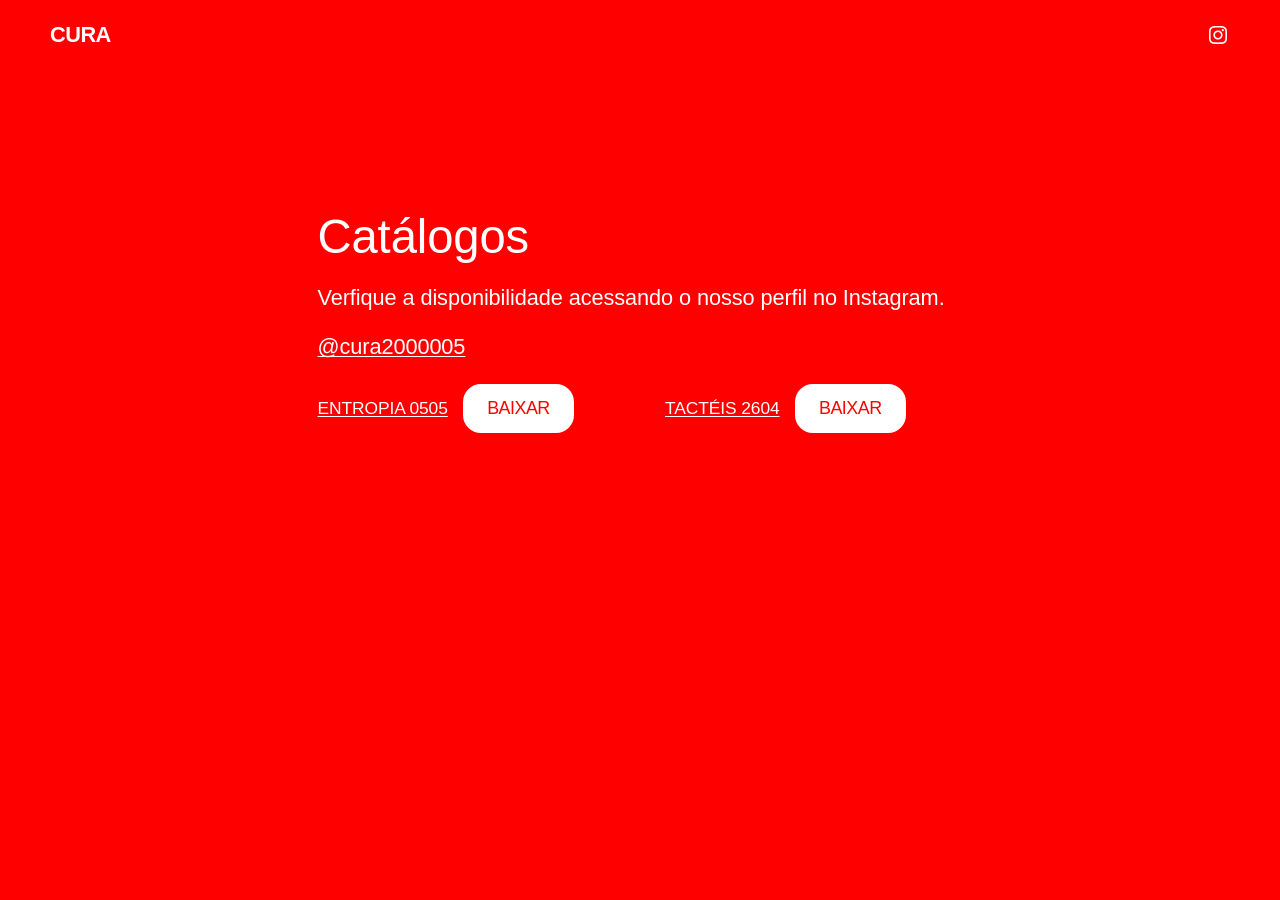
==== drops/index.html @ 33e3a274 "First static deploy of CURA" ====
<!DOCTYPE html>
<html lang="pt-BR">
<head><meta charset="UTF-8">
	
	<meta name="viewport" content="width=device-width, initial-scale=1">
<meta name="robots" content="max-image-preview:large">
<title>Catálogos – CURA</title>
<link rel="alternate" type="application/rss+xml" title="Feed para CURA »" href="https://revistacura.online/feed/">
<link rel="alternate" type="application/rss+xml" title="Feed de comentários para CURA »" href="https://revistacura.online/comments/feed/">
<link rel="alternate" title="oEmbed (JSON)" type="application/json+oembed" href="https://revistacura.online/wp-json/oembed/1.0/embed?url=https%3A%2F%2Frevistacura.online%2Fdrops%2F">
<link rel="alternate" title="oEmbed (XML)" type="text/xml+oembed" href="https://revistacura.online/wp-json/oembed/1.0/embed?url=https%3A%2F%2Frevistacura.online%2Fdrops%2F&amp;format=xml">
<style id="wp-img-auto-sizes-contain-inline-css">
img:is([sizes=auto i],[sizes^="auto," i]){contain-intrinsic-size:3000px 1500px}
/*# sourceURL=wp-img-auto-sizes-contain-inline-css */
</style>
<style id="wp-block-site-title-inline-css">
.wp-block-site-title{box-sizing:border-box}.wp-block-site-title :where(a){color:inherit;font-family:inherit;font-size:inherit;font-style:inherit;font-weight:inherit;letter-spacing:inherit;line-height:inherit;text-decoration:inherit}
/*# sourceURL=https://revistacura.online/wp-includes/blocks/site-title/style.min.css */
</style>
<style id="wp-block-social-links-inline-css">
.wp-block-social-links{background:none;box-sizing:border-box;margin-left:0;padding-left:0;padding-right:0;text-indent:0}.wp-block-social-links .wp-social-link a,.wp-block-social-links .wp-social-link a:hover{border-bottom:0;box-shadow:none;text-decoration:none}.wp-block-social-links .wp-social-link svg{height:1em;width:1em}.wp-block-social-links .wp-social-link span:not(.screen-reader-text){font-size:.65em;margin-left:.5em;margin-right:.5em}.wp-block-social-links.has-small-icon-size{font-size:16px}.wp-block-social-links,.wp-block-social-links.has-normal-icon-size{font-size:24px}.wp-block-social-links.has-large-icon-size{font-size:36px}.wp-block-social-links.has-huge-icon-size{font-size:48px}.wp-block-social-links.aligncenter{display:flex;justify-content:center}.wp-block-social-links.alignright{justify-content:flex-end}.wp-block-social-link{border-radius:9999px;display:block}@media not (prefers-reduced-motion){.wp-block-social-link{transition:transform .1s ease}}.wp-block-social-link{height:auto}.wp-block-social-link a{align-items:center;display:flex;line-height:0}.wp-block-social-link:hover{transform:scale(1.1)}.wp-block-social-links .wp-block-social-link.wp-social-link{display:inline-block;margin:0;padding:0}.wp-block-social-links .wp-block-social-link.wp-social-link .wp-block-social-link-anchor,.wp-block-social-links .wp-block-social-link.wp-social-link .wp-block-social-link-anchor svg,.wp-block-social-links .wp-block-social-link.wp-social-link .wp-block-social-link-anchor:active,.wp-block-social-links .wp-block-social-link.wp-social-link .wp-block-social-link-anchor:hover,.wp-block-social-links .wp-block-social-link.wp-social-link .wp-block-social-link-anchor:visited{color:currentColor;fill:currentColor}:where(.wp-block-social-links:not(.is-style-logos-only)) .wp-social-link{background-color:#f0f0f0;color:#444}:where(.wp-block-social-links:not(.is-style-logos-only)) .wp-social-link-amazon{background-color:#f90;color:#fff}:where(.wp-block-social-links:not(.is-style-logos-only)) .wp-social-link-bandcamp{background-color:#1ea0c3;color:#fff}:where(.wp-block-social-links:not(.is-style-logos-only)) .wp-social-link-behance{background-color:#0757fe;color:#fff}:where(.wp-block-social-links:not(.is-style-logos-only)) .wp-social-link-bluesky{background-color:#0a7aff;color:#fff}:where(.wp-block-social-links:not(.is-style-logos-only)) .wp-social-link-codepen{background-color:#1e1f26;color:#fff}:where(.wp-block-social-links:not(.is-style-logos-only)) .wp-social-link-deviantart{background-color:#02e49b;color:#fff}:where(.wp-block-social-links:not(.is-style-logos-only)) .wp-social-link-discord{background-color:#5865f2;color:#fff}:where(.wp-block-social-links:not(.is-style-logos-only)) .wp-social-link-dribbble{background-color:#e94c89;color:#fff}:where(.wp-block-social-links:not(.is-style-logos-only)) .wp-social-link-dropbox{background-color:#4280ff;color:#fff}:where(.wp-block-social-links:not(.is-style-logos-only)) .wp-social-link-etsy{background-color:#f45800;color:#fff}:where(.wp-block-social-links:not(.is-style-logos-only)) .wp-social-link-facebook{background-color:#0866ff;color:#fff}:where(.wp-block-social-links:not(.is-style-logos-only)) .wp-social-link-fivehundredpx{background-color:#000;color:#fff}:where(.wp-block-social-links:not(.is-style-logos-only)) .wp-social-link-flickr{background-color:#0461dd;color:#fff}:where(.wp-block-social-links:not(.is-style-logos-only)) .wp-social-link-foursquare{background-color:#e65678;color:#fff}:where(.wp-block-social-links:not(.is-style-logos-only)) .wp-social-link-github{background-color:#24292d;color:#fff}:where(.wp-block-social-links:not(.is-style-logos-only)) .wp-social-link-goodreads{background-color:#eceadd;color:#382110}:where(.wp-block-social-links:not(.is-style-logos-only)) .wp-social-link-google{background-color:#ea4434;color:#fff}:where(.wp-block-social-links:not(.is-style-logos-only)) .wp-social-link-gravatar{background-color:#1d4fc4;color:#fff}:where(.wp-block-social-links:not(.is-style-logos-only)) .wp-social-link-instagram{background-color:#f00075;color:#fff}:where(.wp-block-social-links:not(.is-style-logos-only)) .wp-social-link-lastfm{background-color:#e21b24;color:#fff}:where(.wp-block-social-links:not(.is-style-logos-only)) .wp-social-link-linkedin{background-color:#0d66c2;color:#fff}:where(.wp-block-social-links:not(.is-style-logos-only)) .wp-social-link-mastodon{background-color:#3288d4;color:#fff}:where(.wp-block-social-links:not(.is-style-logos-only)) .wp-social-link-medium{background-color:#000;color:#fff}:where(.wp-block-social-links:not(.is-style-logos-only)) .wp-social-link-meetup{background-color:#f6405f;color:#fff}:where(.wp-block-social-links:not(.is-style-logos-only)) .wp-social-link-patreon{background-color:#000;color:#fff}:where(.wp-block-social-links:not(.is-style-logos-only)) .wp-social-link-pinterest{background-color:#e60122;color:#fff}:where(.wp-block-social-links:not(.is-style-logos-only)) .wp-social-link-pocket{background-color:#ef4155;color:#fff}:where(.wp-block-social-links:not(.is-style-logos-only)) .wp-social-link-reddit{background-color:#ff4500;color:#fff}:where(.wp-block-social-links:not(.is-style-logos-only)) .wp-social-link-skype{background-color:#0478d7;color:#fff}:where(.wp-block-social-links:not(.is-style-logos-only)) .wp-social-link-snapchat{background-color:#fefc00;color:#fff;stroke:#000}:where(.wp-block-social-links:not(.is-style-logos-only)) .wp-social-link-soundcloud{background-color:#ff5600;color:#fff}:where(.wp-block-social-links:not(.is-style-logos-only)) .wp-social-link-spotify{background-color:#1bd760;color:#fff}:where(.wp-block-social-links:not(.is-style-logos-only)) .wp-social-link-telegram{background-color:#2aabee;color:#fff}:where(.wp-block-social-links:not(.is-style-logos-only)) .wp-social-link-threads{background-color:#000;color:#fff}:where(.wp-block-social-links:not(.is-style-logos-only)) .wp-social-link-tiktok{background-color:#000;color:#fff}:where(.wp-block-social-links:not(.is-style-logos-only)) .wp-social-link-tumblr{background-color:#011835;color:#fff}:where(.wp-block-social-links:not(.is-style-logos-only)) .wp-social-link-twitch{background-color:#6440a4;color:#fff}:where(.wp-block-social-links:not(.is-style-logos-only)) .wp-social-link-twitter{background-color:#1da1f2;color:#fff}:where(.wp-block-social-links:not(.is-style-logos-only)) .wp-social-link-vimeo{background-color:#1eb7ea;color:#fff}:where(.wp-block-social-links:not(.is-style-logos-only)) .wp-social-link-vk{background-color:#4680c2;color:#fff}:where(.wp-block-social-links:not(.is-style-logos-only)) .wp-social-link-wordpress{background-color:#3499cd;color:#fff}:where(.wp-block-social-links:not(.is-style-logos-only)) .wp-social-link-whatsapp{background-color:#25d366;color:#fff}:where(.wp-block-social-links:not(.is-style-logos-only)) .wp-social-link-x{background-color:#000;color:#fff}:where(.wp-block-social-links:not(.is-style-logos-only)) .wp-social-link-yelp{background-color:#d32422;color:#fff}:where(.wp-block-social-links:not(.is-style-logos-only)) .wp-social-link-youtube{background-color:red;color:#fff}:where(.wp-block-social-links.is-style-logos-only) .wp-social-link{background:none}:where(.wp-block-social-links.is-style-logos-only) .wp-social-link svg{height:1.25em;width:1.25em}:where(.wp-block-social-links.is-style-logos-only) .wp-social-link-amazon{color:#f90}:where(.wp-block-social-links.is-style-logos-only) .wp-social-link-bandcamp{color:#1ea0c3}:where(.wp-block-social-links.is-style-logos-only) .wp-social-link-behance{color:#0757fe}:where(.wp-block-social-links.is-style-logos-only) .wp-social-link-bluesky{color:#0a7aff}:where(.wp-block-social-links.is-style-logos-only) .wp-social-link-codepen{color:#1e1f26}:where(.wp-block-social-links.is-style-logos-only) .wp-social-link-deviantart{color:#02e49b}:where(.wp-block-social-links.is-style-logos-only) .wp-social-link-discord{color:#5865f2}:where(.wp-block-social-links.is-style-logos-only) .wp-social-link-dribbble{color:#e94c89}:where(.wp-block-social-links.is-style-logos-only) .wp-social-link-dropbox{color:#4280ff}:where(.wp-block-social-links.is-style-logos-only) .wp-social-link-etsy{color:#f45800}:where(.wp-block-social-links.is-style-logos-only) .wp-social-link-facebook{color:#0866ff}:where(.wp-block-social-links.is-style-logos-only) .wp-social-link-fivehundredpx{color:#000}:where(.wp-block-social-links.is-style-logos-only) .wp-social-link-flickr{color:#0461dd}:where(.wp-block-social-links.is-style-logos-only) .wp-social-link-foursquare{color:#e65678}:where(.wp-block-social-links.is-style-logos-only) .wp-social-link-github{color:#24292d}:where(.wp-block-social-links.is-style-logos-only) .wp-social-link-goodreads{color:#382110}:where(.wp-block-social-links.is-style-logos-only) .wp-social-link-google{color:#ea4434}:where(.wp-block-social-links.is-style-logos-only) .wp-social-link-gravatar{color:#1d4fc4}:where(.wp-block-social-links.is-style-logos-only) .wp-social-link-instagram{color:#f00075}:where(.wp-block-social-links.is-style-logos-only) .wp-social-link-lastfm{color:#e21b24}:where(.wp-block-social-links.is-style-logos-only) .wp-social-link-linkedin{color:#0d66c2}:where(.wp-block-social-links.is-style-logos-only) .wp-social-link-mastodon{color:#3288d4}:where(.wp-block-social-links.is-style-logos-only) .wp-social-link-medium{color:#000}:where(.wp-block-social-links.is-style-logos-only) .wp-social-link-meetup{color:#f6405f}:where(.wp-block-social-links.is-style-logos-only) .wp-social-link-patreon{color:#000}:where(.wp-block-social-links.is-style-logos-only) .wp-social-link-pinterest{color:#e60122}:where(.wp-block-social-links.is-style-logos-only) .wp-social-link-pocket{color:#ef4155}:where(.wp-block-social-links.is-style-logos-only) .wp-social-link-reddit{color:#ff4500}:where(.wp-block-social-links.is-style-logos-only) .wp-social-link-skype{color:#0478d7}:where(.wp-block-social-links.is-style-logos-only) .wp-social-link-snapchat{color:#fff;stroke:#000}:where(.wp-block-social-links.is-style-logos-only) .wp-social-link-soundcloud{color:#ff5600}:where(.wp-block-social-links.is-style-logos-only) .wp-social-link-spotify{color:#1bd760}:where(.wp-block-social-links.is-style-logos-only) .wp-social-link-telegram{color:#2aabee}:where(.wp-block-social-links.is-style-logos-only) .wp-social-link-threads{color:#000}:where(.wp-block-social-links.is-style-logos-only) .wp-social-link-tiktok{color:#000}:where(.wp-block-social-links.is-style-logos-only) .wp-social-link-tumblr{color:#011835}:where(.wp-block-social-links.is-style-logos-only) .wp-social-link-twitch{color:#6440a4}:where(.wp-block-social-links.is-style-logos-only) .wp-social-link-twitter{color:#1da1f2}:where(.wp-block-social-links.is-style-logos-only) .wp-social-link-vimeo{color:#1eb7ea}:where(.wp-block-social-links.is-style-logos-only) .wp-social-link-vk{color:#4680c2}:where(.wp-block-social-links.is-style-logos-only) .wp-social-link-whatsapp{color:#25d366}:where(.wp-block-social-links.is-style-logos-only) .wp-social-link-wordpress{color:#3499cd}:where(.wp-block-social-links.is-style-logos-only) .wp-social-link-x{color:#000}:where(.wp-block-social-links.is-style-logos-only) .wp-social-link-yelp{color:#d32422}:where(.wp-block-social-links.is-style-logos-only) .wp-social-link-youtube{color:red}.wp-block-social-links.is-style-pill-shape .wp-social-link{width:auto}:root :where(.wp-block-social-links .wp-social-link a){padding:.25em}:root :where(.wp-block-social-links.is-style-logos-only .wp-social-link a){padding:0}:root :where(.wp-block-social-links.is-style-pill-shape .wp-social-link a){padding-left:.6666666667em;padding-right:.6666666667em}.wp-block-social-links:not(.has-icon-color):not(.has-icon-background-color) .wp-social-link-snapchat .wp-block-social-link-label{color:#000}
/*# sourceURL=https://revistacura.online/wp-includes/blocks/social-links/style.min.css */
</style>
<style id="wp-block-group-inline-css">
.wp-block-group{box-sizing:border-box}:where(.wp-block-group.wp-block-group-is-layout-constrained){position:relative}
/*# sourceURL=https://revistacura.online/wp-includes/blocks/group/style.min.css */
</style>
<style id="wp-block-post-title-inline-css">
.wp-block-post-title{box-sizing:border-box;word-break:break-word}.wp-block-post-title :where(a){display:inline-block;font-family:inherit;font-size:inherit;font-style:inherit;font-weight:inherit;letter-spacing:inherit;line-height:inherit;text-decoration:inherit}
/*# sourceURL=https://revistacura.online/wp-includes/blocks/post-title/style.min.css */
</style>
<style id="wp-block-paragraph-inline-css">
.is-small-text{font-size:.875em}.is-regular-text{font-size:1em}.is-large-text{font-size:2.25em}.is-larger-text{font-size:3em}.has-drop-cap:not(:focus):first-letter{float:left;font-size:8.4em;font-style:normal;font-weight:100;line-height:.68;margin:.05em .1em 0 0;text-transform:uppercase}body.rtl .has-drop-cap:not(:focus):first-letter{float:none;margin-left:.1em}p.has-drop-cap.has-background{overflow:hidden}:root :where(p.has-background){padding:1.25em 2.375em}:where(p.has-text-color:not(.has-link-color)) a{color:inherit}p.has-text-align-left[style*="writing-mode:vertical-lr"],p.has-text-align-right[style*="writing-mode:vertical-rl"]{rotate:180deg}
/*# sourceURL=https://revistacura.online/wp-includes/blocks/paragraph/style.min.css */
</style>
<style id="wp-block-file-inline-css">
.wp-block-file{box-sizing:border-box}.wp-block-file:not(.wp-element-button){font-size:.8em}.wp-block-file.aligncenter{text-align:center}.wp-block-file.alignright{text-align:right}.wp-block-file *+.wp-block-file__button{margin-left:.75em}:where(.wp-block-file){margin-bottom:1.5em}.wp-block-file__embed{margin-bottom:1em}:where(.wp-block-file__button){border-radius:2em;display:inline-block;padding:.5em 1em}:where(.wp-block-file__button):where(a):active,:where(.wp-block-file__button):where(a):focus,:where(.wp-block-file__button):where(a):hover,:where(.wp-block-file__button):where(a):visited{box-shadow:none;color:#fff;opacity:.85;text-decoration:none}
/*# sourceURL=https://revistacura.online/wp-includes/blocks/file/style.min.css */
</style>
<style id="wp-block-columns-inline-css">
.wp-block-columns{box-sizing:border-box;display:flex;flex-wrap:wrap!important}@media (min-width:782px){.wp-block-columns{flex-wrap:nowrap!important}}.wp-block-columns{align-items:normal!important}.wp-block-columns.are-vertically-aligned-top{align-items:flex-start}.wp-block-columns.are-vertically-aligned-center{align-items:center}.wp-block-columns.are-vertically-aligned-bottom{align-items:flex-end}@media (max-width:781px){.wp-block-columns:not(.is-not-stacked-on-mobile)>.wp-block-column{flex-basis:100%!important}}@media (min-width:782px){.wp-block-columns:not(.is-not-stacked-on-mobile)>.wp-block-column{flex-basis:0;flex-grow:1}.wp-block-columns:not(.is-not-stacked-on-mobile)>.wp-block-column[style*=flex-basis]{flex-grow:0}}.wp-block-columns.is-not-stacked-on-mobile{flex-wrap:nowrap!important}.wp-block-columns.is-not-stacked-on-mobile>.wp-block-column{flex-basis:0;flex-grow:1}.wp-block-columns.is-not-stacked-on-mobile>.wp-block-column[style*=flex-basis]{flex-grow:0}:where(.wp-block-columns){margin-bottom:1.75em}:where(.wp-block-columns.has-background){padding:1.25em 2.375em}.wp-block-column{flex-grow:1;min-width:0;overflow-wrap:break-word;word-break:break-word}.wp-block-column.is-vertically-aligned-top{align-self:flex-start}.wp-block-column.is-vertically-aligned-center{align-self:center}.wp-block-column.is-vertically-aligned-bottom{align-self:flex-end}.wp-block-column.is-vertically-aligned-stretch{align-self:stretch}.wp-block-column.is-vertically-aligned-bottom,.wp-block-column.is-vertically-aligned-center,.wp-block-column.is-vertically-aligned-top{width:100%}
/*# sourceURL=https://revistacura.online/wp-includes/blocks/columns/style.min.css */
</style>
<style id="wp-block-post-content-inline-css">
.wp-block-post-content{display:flow-root}
/*# sourceURL=https://revistacura.online/wp-includes/blocks/post-content/style.min.css */
</style>
<style id="wp-emoji-styles-inline-css">

	img.wp-smiley, img.emoji {
		display: inline !important;
		border: none !important;
		box-shadow: none !important;
		height: 1em !important;
		width: 1em !important;
		margin: 0 0.07em !important;
		vertical-align: -0.1em !important;
		background: none !important;
		padding: 0 !important;
	}
/*# sourceURL=wp-emoji-styles-inline-css */
</style>
<style id="wp-block-library-inline-css">
:root{--wp-block-synced-color:#7a00df;--wp-block-synced-color--rgb:122,0,223;--wp-bound-block-color:var(--wp-block-synced-color);--wp-editor-canvas-background:#ddd;--wp-admin-theme-color:#007cba;--wp-admin-theme-color--rgb:0,124,186;--wp-admin-theme-color-darker-10:#006ba1;--wp-admin-theme-color-darker-10--rgb:0,107,160.5;--wp-admin-theme-color-darker-20:#005a87;--wp-admin-theme-color-darker-20--rgb:0,90,135;--wp-admin-border-width-focus:2px}@media (min-resolution:192dpi){:root{--wp-admin-border-width-focus:1.5px}}.wp-element-button{cursor:pointer}:root .has-very-light-gray-background-color{background-color:#eee}:root .has-very-dark-gray-background-color{background-color:#313131}:root .has-very-light-gray-color{color:#eee}:root .has-very-dark-gray-color{color:#313131}:root .has-vivid-green-cyan-to-vivid-cyan-blue-gradient-background{background:linear-gradient(135deg,#00d084,#0693e3)}:root .has-purple-crush-gradient-background{background:linear-gradient(135deg,#34e2e4,#4721fb 50%,#ab1dfe)}:root .has-hazy-dawn-gradient-background{background:linear-gradient(135deg,#faaca8,#dad0ec)}:root .has-subdued-olive-gradient-background{background:linear-gradient(135deg,#fafae1,#67a671)}:root .has-atomic-cream-gradient-background{background:linear-gradient(135deg,#fdd79a,#004a59)}:root .has-nightshade-gradient-background{background:linear-gradient(135deg,#330968,#31cdcf)}:root .has-midnight-gradient-background{background:linear-gradient(135deg,#020381,#2874fc)}:root{--wp--preset--font-size--normal:16px;--wp--preset--font-size--huge:42px}.has-regular-font-size{font-size:1em}.has-larger-font-size{font-size:2.625em}.has-normal-font-size{font-size:var(--wp--preset--font-size--normal)}.has-huge-font-size{font-size:var(--wp--preset--font-size--huge)}.has-text-align-center{text-align:center}.has-text-align-left{text-align:left}.has-text-align-right{text-align:right}.has-fit-text{white-space:nowrap!important}#end-resizable-editor-section{display:none}.aligncenter{clear:both}.items-justified-left{justify-content:flex-start}.items-justified-center{justify-content:center}.items-justified-right{justify-content:flex-end}.items-justified-space-between{justify-content:space-between}.screen-reader-text{border:0;clip-path:inset(50%);height:1px;margin:-1px;overflow:hidden;padding:0;position:absolute;width:1px;word-wrap:normal!important}.screen-reader-text:focus{background-color:#ddd;clip-path:none;color:#444;display:block;font-size:1em;height:auto;left:5px;line-height:normal;padding:15px 23px 14px;text-decoration:none;top:5px;width:auto;z-index:100000}html :where(.has-border-color){border-style:solid}html :where([style*=border-top-color]){border-top-style:solid}html :where([style*=border-right-color]){border-right-style:solid}html :where([style*=border-bottom-color]){border-bottom-style:solid}html :where([style*=border-left-color]){border-left-style:solid}html :where([style*=border-width]){border-style:solid}html :where([style*=border-top-width]){border-top-style:solid}html :where([style*=border-right-width]){border-right-style:solid}html :where([style*=border-bottom-width]){border-bottom-style:solid}html :where([style*=border-left-width]){border-left-style:solid}html :where(img[class*=wp-image-]){height:auto;max-width:100%}:where(figure){margin:0 0 1em}html :where(.is-position-sticky){--wp-admin--admin-bar--position-offset:var(--wp-admin--admin-bar--height,0px)}@media screen and (max-width:600px){html :where(.is-position-sticky){--wp-admin--admin-bar--position-offset:0px}}
/*# sourceURL=/wp-includes/css/dist/block-library/common.min.css */
</style>
<style id="global-styles-inline-css">
:root{--wp--preset--aspect-ratio--square: 1;--wp--preset--aspect-ratio--4-3: 4/3;--wp--preset--aspect-ratio--3-4: 3/4;--wp--preset--aspect-ratio--3-2: 3/2;--wp--preset--aspect-ratio--2-3: 2/3;--wp--preset--aspect-ratio--16-9: 16/9;--wp--preset--aspect-ratio--9-16: 9/16;--wp--preset--color--black: #000000;--wp--preset--color--cyan-bluish-gray: #abb8c3;--wp--preset--color--white: #ffffff;--wp--preset--color--pale-pink: #f78da7;--wp--preset--color--vivid-red: #cf2e2e;--wp--preset--color--luminous-vivid-orange: #ff6900;--wp--preset--color--luminous-vivid-amber: #fcb900;--wp--preset--color--light-green-cyan: #7bdcb5;--wp--preset--color--vivid-green-cyan: #00d084;--wp--preset--color--pale-cyan-blue: #8ed1fc;--wp--preset--color--vivid-cyan-blue: #0693e3;--wp--preset--color--vivid-purple: #9b51e0;--wp--preset--color--base: #FFFFFF;--wp--preset--color--contrast: #111111;--wp--preset--color--accent-1: #FFEE58;--wp--preset--color--accent-2: #F6CFF4;--wp--preset--color--accent-3: #503AA8;--wp--preset--color--accent-4: #686868;--wp--preset--color--accent-5: #FBFAF3;--wp--preset--color--accent-6: color-mix(in srgb, currentColor 20%, transparent);--wp--preset--color--custom-color-1: #ff0000;--wp--preset--color--custom-color-2: #000;--wp--preset--color--custom-color-3: #ffffff;--wp--preset--gradient--vivid-cyan-blue-to-vivid-purple: linear-gradient(135deg,rgb(6,147,227) 0%,rgb(155,81,224) 100%);--wp--preset--gradient--light-green-cyan-to-vivid-green-cyan: linear-gradient(135deg,rgb(122,220,180) 0%,rgb(0,208,130) 100%);--wp--preset--gradient--luminous-vivid-amber-to-luminous-vivid-orange: linear-gradient(135deg,rgb(252,185,0) 0%,rgb(255,105,0) 100%);--wp--preset--gradient--luminous-vivid-orange-to-vivid-red: linear-gradient(135deg,rgb(255,105,0) 0%,rgb(207,46,46) 100%);--wp--preset--gradient--very-light-gray-to-cyan-bluish-gray: linear-gradient(135deg,rgb(238,238,238) 0%,rgb(169,184,195) 100%);--wp--preset--gradient--cool-to-warm-spectrum: linear-gradient(135deg,rgb(74,234,220) 0%,rgb(151,120,209) 20%,rgb(207,42,186) 40%,rgb(238,44,130) 60%,rgb(251,105,98) 80%,rgb(254,248,76) 100%);--wp--preset--gradient--blush-light-purple: linear-gradient(135deg,rgb(255,206,236) 0%,rgb(152,150,240) 100%);--wp--preset--gradient--blush-bordeaux: linear-gradient(135deg,rgb(254,205,165) 0%,rgb(254,45,45) 50%,rgb(107,0,62) 100%);--wp--preset--gradient--luminous-dusk: linear-gradient(135deg,rgb(255,203,112) 0%,rgb(199,81,192) 50%,rgb(65,88,208) 100%);--wp--preset--gradient--pale-ocean: linear-gradient(135deg,rgb(255,245,203) 0%,rgb(182,227,212) 50%,rgb(51,167,181) 100%);--wp--preset--gradient--electric-grass: linear-gradient(135deg,rgb(202,248,128) 0%,rgb(113,206,126) 100%);--wp--preset--gradient--midnight: linear-gradient(135deg,rgb(2,3,129) 0%,rgb(40,116,252) 100%);--wp--preset--font-size--small: 0.875rem;--wp--preset--font-size--medium: clamp(1rem, 1rem + ((1vw - 0.2rem) * 0.196), 1.125rem);--wp--preset--font-size--large: clamp(1.125rem, 1.125rem + ((1vw - 0.2rem) * 0.392), 1.375rem);--wp--preset--font-size--x-large: clamp(1.75rem, 1.75rem + ((1vw - 0.2rem) * 0.392), 2rem);--wp--preset--font-size--xx-large: clamp(2.15rem, 2.15rem + ((1vw - 0.2rem) * 1.333), 3rem);--wp--preset--font-family--manrope: Manrope, sans-serif;--wp--preset--font-family--fira-code: "Fira Code", monospace;--wp--preset--spacing--20: 10px;--wp--preset--spacing--30: 20px;--wp--preset--spacing--40: 30px;--wp--preset--spacing--50: clamp(30px, 5vw, 50px);--wp--preset--spacing--60: clamp(30px, 7vw, 70px);--wp--preset--spacing--70: clamp(50px, 7vw, 90px);--wp--preset--spacing--80: clamp(70px, 10vw, 140px);--wp--preset--shadow--natural: 6px 6px 9px rgba(0, 0, 0, 0.2);--wp--preset--shadow--deep: 12px 12px 50px rgba(0, 0, 0, 0.4);--wp--preset--shadow--sharp: 6px 6px 0px rgba(0, 0, 0, 0.2);--wp--preset--shadow--outlined: 6px 6px 0px -3px rgb(255, 255, 255), 6px 6px rgb(0, 0, 0);--wp--preset--shadow--crisp: 6px 6px 0px rgb(0, 0, 0);}:root { --wp--style--global--content-size: 645px;--wp--style--global--wide-size: 1340px; }:where(body) { margin: 0; }.wp-site-blocks { padding-top: var(--wp--style--root--padding-top); padding-bottom: var(--wp--style--root--padding-bottom); }.has-global-padding { padding-right: var(--wp--style--root--padding-right); padding-left: var(--wp--style--root--padding-left); }.has-global-padding > .alignfull { margin-right: calc(var(--wp--style--root--padding-right) * -1); margin-left: calc(var(--wp--style--root--padding-left) * -1); }.has-global-padding :where(:not(.alignfull.is-layout-flow) > .has-global-padding:not(.wp-block-block, .alignfull)) { padding-right: 0; padding-left: 0; }.has-global-padding :where(:not(.alignfull.is-layout-flow) > .has-global-padding:not(.wp-block-block, .alignfull)) > .alignfull { margin-left: 0; margin-right: 0; }.wp-site-blocks > .alignleft { float: left; margin-right: 2em; }.wp-site-blocks > .alignright { float: right; margin-left: 2em; }.wp-site-blocks > .aligncenter { justify-content: center; margin-left: auto; margin-right: auto; }:where(.wp-site-blocks) > * { margin-block-start: 1.2rem; margin-block-end: 0; }:where(.wp-site-blocks) > :first-child { margin-block-start: 0; }:where(.wp-site-blocks) > :last-child { margin-block-end: 0; }:root { --wp--style--block-gap: 1.2rem; }:root :where(.is-layout-flow) > :first-child{margin-block-start: 0;}:root :where(.is-layout-flow) > :last-child{margin-block-end: 0;}:root :where(.is-layout-flow) > *{margin-block-start: 1.2rem;margin-block-end: 0;}:root :where(.is-layout-constrained) > :first-child{margin-block-start: 0;}:root :where(.is-layout-constrained) > :last-child{margin-block-end: 0;}:root :where(.is-layout-constrained) > *{margin-block-start: 1.2rem;margin-block-end: 0;}:root :where(.is-layout-flex){gap: 1.2rem;}:root :where(.is-layout-grid){gap: 1.2rem;}.is-layout-flow > .alignleft{float: left;margin-inline-start: 0;margin-inline-end: 2em;}.is-layout-flow > .alignright{float: right;margin-inline-start: 2em;margin-inline-end: 0;}.is-layout-flow > .aligncenter{margin-left: auto !important;margin-right: auto !important;}.is-layout-constrained > .alignleft{float: left;margin-inline-start: 0;margin-inline-end: 2em;}.is-layout-constrained > .alignright{float: right;margin-inline-start: 2em;margin-inline-end: 0;}.is-layout-constrained > .aligncenter{margin-left: auto !important;margin-right: auto !important;}.is-layout-constrained > :where(:not(.alignleft):not(.alignright):not(.alignfull)){max-width: var(--wp--style--global--content-size);margin-left: auto !important;margin-right: auto !important;}.is-layout-constrained > .alignwide{max-width: var(--wp--style--global--wide-size);}body .is-layout-flex{display: flex;}.is-layout-flex{flex-wrap: wrap;align-items: center;}.is-layout-flex > :is(*, div){margin: 0;}body .is-layout-grid{display: grid;}.is-layout-grid > :is(*, div){margin: 0;}body{background-color: var(--wp--preset--color--custom-color-1);color: var(--wp--preset--color--base);font-family: var(--wp--preset--font-family--manrope);font-size: var(--wp--preset--font-size--large);font-weight: 300;letter-spacing: -0.1px;line-height: 1.4;--wp--style--root--padding-top: 0px;--wp--style--root--padding-right: var(--wp--preset--spacing--50);--wp--style--root--padding-bottom: 0px;--wp--style--root--padding-left: var(--wp--preset--spacing--50);}a:where(:not(.wp-element-button)){color: currentColor;text-decoration: underline;}:root :where(a:where(:not(.wp-element-button)):hover){text-decoration: none;}h1, h2, h3, h4, h5, h6{font-weight: 400;letter-spacing: -0.1px;line-height: 1.125;}h1{font-size: var(--wp--preset--font-size--xx-large);}h2{font-size: var(--wp--preset--font-size--x-large);}h3{font-size: var(--wp--preset--font-size--large);}h4{font-size: var(--wp--preset--font-size--medium);}h5{font-size: var(--wp--preset--font-size--small);letter-spacing: 0.5px;}h6{font-size: var(--wp--preset--font-size--small);font-weight: 700;letter-spacing: 1.4px;text-transform: uppercase;}:root :where(.wp-element-button, .wp-block-button__link){background-color: var(--wp--preset--color--base);border-width: 0;color: var(--wp--preset--color--base);font-family: inherit;font-size: var(--wp--preset--font-size--medium);font-style: inherit;font-weight: inherit;letter-spacing: inherit;line-height: inherit;padding-top: 1rem;padding-right: 2.25rem;padding-bottom: 1rem;padding-left: 2.25rem;text-decoration: none;text-transform: inherit;}:root :where(.wp-element-button:hover, .wp-block-button__link:hover){background-color: color-mix(in srgb, var(--wp--preset--color--contrast) 85%, transparent);border-color: transparent;color: var(--wp--preset--color--base);}:root :where(.wp-element-button:focus, .wp-block-button__link:focus){outline-color: var(--wp--preset--color--accent-4);outline-offset: 2px;}:root :where(.wp-element-caption, .wp-block-audio figcaption, .wp-block-embed figcaption, .wp-block-gallery figcaption, .wp-block-image figcaption, .wp-block-table figcaption, .wp-block-video figcaption){font-size: var(--wp--preset--font-size--small);line-height: 1.4;}.has-black-color{color: var(--wp--preset--color--black) !important;}.has-cyan-bluish-gray-color{color: var(--wp--preset--color--cyan-bluish-gray) !important;}.has-white-color{color: var(--wp--preset--color--white) !important;}.has-pale-pink-color{color: var(--wp--preset--color--pale-pink) !important;}.has-vivid-red-color{color: var(--wp--preset--color--vivid-red) !important;}.has-luminous-vivid-orange-color{color: var(--wp--preset--color--luminous-vivid-orange) !important;}.has-luminous-vivid-amber-color{color: var(--wp--preset--color--luminous-vivid-amber) !important;}.has-light-green-cyan-color{color: var(--wp--preset--color--light-green-cyan) !important;}.has-vivid-green-cyan-color{color: var(--wp--preset--color--vivid-green-cyan) !important;}.has-pale-cyan-blue-color{color: var(--wp--preset--color--pale-cyan-blue) !important;}.has-vivid-cyan-blue-color{color: var(--wp--preset--color--vivid-cyan-blue) !important;}.has-vivid-purple-color{color: var(--wp--preset--color--vivid-purple) !important;}.has-base-color{color: var(--wp--preset--color--base) !important;}.has-contrast-color{color: var(--wp--preset--color--contrast) !important;}.has-accent-1-color{color: var(--wp--preset--color--accent-1) !important;}.has-accent-2-color{color: var(--wp--preset--color--accent-2) !important;}.has-accent-3-color{color: var(--wp--preset--color--accent-3) !important;}.has-accent-4-color{color: var(--wp--preset--color--accent-4) !important;}.has-accent-5-color{color: var(--wp--preset--color--accent-5) !important;}.has-accent-6-color{color: var(--wp--preset--color--accent-6) !important;}.has-custom-color-1-color{color: var(--wp--preset--color--custom-color-1) !important;}.has-custom-color-2-color{color: var(--wp--preset--color--custom-color-2) !important;}.has-custom-color-3-color{color: var(--wp--preset--color--custom-color-3) !important;}.has-black-background-color{background-color: var(--wp--preset--color--black) !important;}.has-cyan-bluish-gray-background-color{background-color: var(--wp--preset--color--cyan-bluish-gray) !important;}.has-white-background-color{background-color: var(--wp--preset--color--white) !important;}.has-pale-pink-background-color{background-color: var(--wp--preset--color--pale-pink) !important;}.has-vivid-red-background-color{background-color: var(--wp--preset--color--vivid-red) !important;}.has-luminous-vivid-orange-background-color{background-color: var(--wp--preset--color--luminous-vivid-orange) !important;}.has-luminous-vivid-amber-background-color{background-color: var(--wp--preset--color--luminous-vivid-amber) !important;}.has-light-green-cyan-background-color{background-color: var(--wp--preset--color--light-green-cyan) !important;}.has-vivid-green-cyan-background-color{background-color: var(--wp--preset--color--vivid-green-cyan) !important;}.has-pale-cyan-blue-background-color{background-color: var(--wp--preset--color--pale-cyan-blue) !important;}.has-vivid-cyan-blue-background-color{background-color: var(--wp--preset--color--vivid-cyan-blue) !important;}.has-vivid-purple-background-color{background-color: var(--wp--preset--color--vivid-purple) !important;}.has-base-background-color{background-color: var(--wp--preset--color--base) !important;}.has-contrast-background-color{background-color: var(--wp--preset--color--contrast) !important;}.has-accent-1-background-color{background-color: var(--wp--preset--color--accent-1) !important;}.has-accent-2-background-color{background-color: var(--wp--preset--color--accent-2) !important;}.has-accent-3-background-color{background-color: var(--wp--preset--color--accent-3) !important;}.has-accent-4-background-color{background-color: var(--wp--preset--color--accent-4) !important;}.has-accent-5-background-color{background-color: var(--wp--preset--color--accent-5) !important;}.has-accent-6-background-color{background-color: var(--wp--preset--color--accent-6) !important;}.has-custom-color-1-background-color{background-color: var(--wp--preset--color--custom-color-1) !important;}.has-custom-color-2-background-color{background-color: var(--wp--preset--color--custom-color-2) !important;}.has-custom-color-3-background-color{background-color: var(--wp--preset--color--custom-color-3) !important;}.has-black-border-color{border-color: var(--wp--preset--color--black) !important;}.has-cyan-bluish-gray-border-color{border-color: var(--wp--preset--color--cyan-bluish-gray) !important;}.has-white-border-color{border-color: var(--wp--preset--color--white) !important;}.has-pale-pink-border-color{border-color: var(--wp--preset--color--pale-pink) !important;}.has-vivid-red-border-color{border-color: var(--wp--preset--color--vivid-red) !important;}.has-luminous-vivid-orange-border-color{border-color: var(--wp--preset--color--luminous-vivid-orange) !important;}.has-luminous-vivid-amber-border-color{border-color: var(--wp--preset--color--luminous-vivid-amber) !important;}.has-light-green-cyan-border-color{border-color: var(--wp--preset--color--light-green-cyan) !important;}.has-vivid-green-cyan-border-color{border-color: var(--wp--preset--color--vivid-green-cyan) !important;}.has-pale-cyan-blue-border-color{border-color: var(--wp--preset--color--pale-cyan-blue) !important;}.has-vivid-cyan-blue-border-color{border-color: var(--wp--preset--color--vivid-cyan-blue) !important;}.has-vivid-purple-border-color{border-color: var(--wp--preset--color--vivid-purple) !important;}.has-base-border-color{border-color: var(--wp--preset--color--base) !important;}.has-contrast-border-color{border-color: var(--wp--preset--color--contrast) !important;}.has-accent-1-border-color{border-color: var(--wp--preset--color--accent-1) !important;}.has-accent-2-border-color{border-color: var(--wp--preset--color--accent-2) !important;}.has-accent-3-border-color{border-color: var(--wp--preset--color--accent-3) !important;}.has-accent-4-border-color{border-color: var(--wp--preset--color--accent-4) !important;}.has-accent-5-border-color{border-color: var(--wp--preset--color--accent-5) !important;}.has-accent-6-border-color{border-color: var(--wp--preset--color--accent-6) !important;}.has-custom-color-1-border-color{border-color: var(--wp--preset--color--custom-color-1) !important;}.has-custom-color-2-border-color{border-color: var(--wp--preset--color--custom-color-2) !important;}.has-custom-color-3-border-color{border-color: var(--wp--preset--color--custom-color-3) !important;}.has-vivid-cyan-blue-to-vivid-purple-gradient-background{background: var(--wp--preset--gradient--vivid-cyan-blue-to-vivid-purple) !important;}.has-light-green-cyan-to-vivid-green-cyan-gradient-background{background: var(--wp--preset--gradient--light-green-cyan-to-vivid-green-cyan) !important;}.has-luminous-vivid-amber-to-luminous-vivid-orange-gradient-background{background: var(--wp--preset--gradient--luminous-vivid-amber-to-luminous-vivid-orange) !important;}.has-luminous-vivid-orange-to-vivid-red-gradient-background{background: var(--wp--preset--gradient--luminous-vivid-orange-to-vivid-red) !important;}.has-very-light-gray-to-cyan-bluish-gray-gradient-background{background: var(--wp--preset--gradient--very-light-gray-to-cyan-bluish-gray) !important;}.has-cool-to-warm-spectrum-gradient-background{background: var(--wp--preset--gradient--cool-to-warm-spectrum) !important;}.has-blush-light-purple-gradient-background{background: var(--wp--preset--gradient--blush-light-purple) !important;}.has-blush-bordeaux-gradient-background{background: var(--wp--preset--gradient--blush-bordeaux) !important;}.has-luminous-dusk-gradient-background{background: var(--wp--preset--gradient--luminous-dusk) !important;}.has-pale-ocean-gradient-background{background: var(--wp--preset--gradient--pale-ocean) !important;}.has-electric-grass-gradient-background{background: var(--wp--preset--gradient--electric-grass) !important;}.has-midnight-gradient-background{background: var(--wp--preset--gradient--midnight) !important;}.has-small-font-size{font-size: var(--wp--preset--font-size--small) !important;}.has-medium-font-size{font-size: var(--wp--preset--font-size--medium) !important;}.has-large-font-size{font-size: var(--wp--preset--font-size--large) !important;}.has-x-large-font-size{font-size: var(--wp--preset--font-size--x-large) !important;}.has-xx-large-font-size{font-size: var(--wp--preset--font-size--xx-large) !important;}.has-manrope-font-family{font-family: var(--wp--preset--font-family--manrope) !important;}.has-fira-code-font-family{font-family: var(--wp--preset--font-family--fira-code) !important;}header a, 
header .site-title, 
header .menu-toggle, 
header .main-navigation ul li a {
    color: #FFFFFF !important;
    font-family: Arial, Helvetica, sans-serif !important;
    font-weight: bold;
    text-transform: uppercase;
    text-decoration: none !important;
}

/* 1. Pinta de branco APENAS os ícones que estão dentro do cabeçalho */
header .wp-block-social-link svg, 
header .wp-block-social-link a,
header i, 
header svg {
    fill: #FFFFFF !important;
    color: #FFFFFF!important;
}

/* 2. "Reseta" os ícones que estão fora do cabeçalho (no corpo do site) */
/* Isso permite que eles voltem à cor padrão ou que você os edite no WordPress */
main .wp-block-social-link svg, 
#content .wp-block-social-link svg,
.entry-content .wp-block-social-link svg {
    fill: currentColor; /* Faz o ícone obedecer à cor do texto ou do bloco */
}

/* 3. Se você usou o filtro de inversão (preto para branco) antes, remova-o do corpo */
main .wp-block-social-link img,
main .wp-block-social-link svg {
    filter: none !important;
}

/* Remove o contorno e fundo de foco em TODO o site */
a:focus, 
a:active, 
button:focus, 
input:focus, 
textarea:focus,
.wp-block-social-link a:focus {
    outline: none !important;
    background-color: transparent !important;
    box-shadow: none !important;
    -webkit-tap-highlight-color: transparent; /* Remove o brilho cinza em dispositivos móveis */
}

/* Garante que imagens que são links também fiquem limpas */
a img:focus {
    outline: none !important;
    border: none !important;
}

body, h1, h2, h3, h4, h5, h6, p, a, li, span {
    font-family: Arial, Helvetica, sans-serif !important;
}

.lista-cura {
    font-weight: 900;
    text-transform: uppercase;
    letter-spacing: -1px;
    line-height: 1.1;
}

/* --- SPLASH SCREEN CURA --- */
#splash-curadoria {
    position: fixed;
    top: 0;
    left: 0;
    width: 100vw;
    height: 100vh;
    background-color: #FF0000;
    z-index: 999999; /* Força a ficar por cima de absolutamente tudo */
    display: flex;
    justify-content: center;
    align-items: center;
    text-align: center;
    cursor: pointer;
    transition: opacity 0.6s cubic-bezier(0.25, 1, 0.5, 1), visibility 0.6s;
}

/* Quando adicionarmos a classe 'oculto' via JS, a tela some suavemente */
#splash-curadoria.oculto {
    opacity: 0;
    visibility: hidden;
}

.splash-conteudo {
    padding: 20px;
    user-select: none; /* Evita que o usuário selecione o texto sem querer ao clicar */
}

/* Animação opcional para deixar o aviso pulsando levemente (estética de sistema) */
@keyframes pulsar {
    0% { opacity: 0.7; }
    50% { opacity: 1; }
    100% { opacity: 0.7; }
}
.pulsar-aviso {
    animation: pulsar 2s infinite ease-in-out;
}

/* Alvo no botão de download da página de contato/conteúdo */
.wp-block-file .wp-block-file__button,
.wp-block-button__link {
    background-color: #FFFFFF !important;
    color: #FF0000 !important;
    font-family: Arial, Helvetica, sans-serif !important;

    text-transform: uppercase !important; /* Força Caixa Alta */
    letter-spacing: -0.5px;
    border: 2px solid #FF0000 !important; /* Borda vermelha fina para dar acabamento no fundo branco */
    border-radius: 20px !important; /* Remove bordas arredondadas para um visual mais industrial/frio */
    padding: 12px 24px !important;
    transition: all 0.3s ease;
}

/* Efeito ao passar o mouse (Inverte as cores) */
.wp-block-file .wp-block-file__button:hover,
.wp-block-button__link:hover {
    background-color: #FF0000 !important;
    color: #FFFFFF !important;
    cursor: pointer;
}
:root :where(.wp-block-columns-is-layout-flow) > :first-child{margin-block-start: 0;}:root :where(.wp-block-columns-is-layout-flow) > :last-child{margin-block-end: 0;}:root :where(.wp-block-columns-is-layout-flow) > *{margin-block-start: var(--wp--preset--spacing--50);margin-block-end: 0;}:root :where(.wp-block-columns-is-layout-constrained) > :first-child{margin-block-start: 0;}:root :where(.wp-block-columns-is-layout-constrained) > :last-child{margin-block-end: 0;}:root :where(.wp-block-columns-is-layout-constrained) > *{margin-block-start: var(--wp--preset--spacing--50);margin-block-end: 0;}:root :where(.wp-block-columns-is-layout-flex){gap: var(--wp--preset--spacing--50);}:root :where(.wp-block-columns-is-layout-grid){gap: var(--wp--preset--spacing--50);}
:root :where(.wp-block-post-title a:where(:not(.wp-element-button))){text-decoration: none;}
:root :where(.wp-block-post-title a:where(:not(.wp-element-button)):hover){text-decoration: underline;}
:root :where(.wp-block-site-title){font-weight: 700;letter-spacing: -.5px;}
:root :where(.wp-block-site-title a:where(:not(.wp-element-button))){text-decoration: none;}
:root :where(.wp-block-site-title a:where(:not(.wp-element-button)):hover){text-decoration: underline;}
/*# sourceURL=global-styles-inline-css */
</style>
<style id="core-block-supports-inline-css">
.wp-container-core-group-is-layout-8165f36a{flex-wrap:nowrap;justify-content:space-between;}.wp-container-core-columns-is-layout-28f84493{flex-wrap:nowrap;}
/*# sourceURL=core-block-supports-inline-css */
</style>
<style id="wp-block-template-skip-link-inline-css">

		.skip-link.screen-reader-text {
			border: 0;
			clip-path: inset(50%);
			height: 1px;
			margin: -1px;
			overflow: hidden;
			padding: 0;
			position: absolute !important;
			width: 1px;
			word-wrap: normal !important;
		}

		.skip-link.screen-reader-text:focus {
			background-color: #eee;
			clip-path: none;
			color: #444;
			display: block;
			font-size: 1em;
			height: auto;
			left: 5px;
			line-height: normal;
			padding: 15px 23px 14px;
			text-decoration: none;
			top: 5px;
			width: auto;
			z-index: 100000;
		}
/*# sourceURL=wp-block-template-skip-link-inline-css */
</style>
<style id="twentytwentyfive-style-inline-css">
a{text-decoration-thickness:1px!important;text-underline-offset:.1em}:where(.wp-site-blocks :focus){outline-width:2px;outline-style:solid}.wp-block-navigation .wp-block-navigation-submenu .wp-block-navigation-item:not(:last-child){margin-bottom:3px}.wp-block-navigation .wp-block-navigation-item .wp-block-navigation-item__content{outline-offset:4px}.wp-block-navigation .wp-block-navigation-item ul.wp-block-navigation__submenu-container .wp-block-navigation-item__content{outline-offset:0}blockquote,caption,figcaption,h1,h2,h3,h4,h5,h6,p{text-wrap:pretty}.more-link{display:block}:where(pre){overflow-x:auto}
/*# sourceURL=https://revistacura.online/wp-content/themes/twentytwentyfive/style.min.css */
</style>
<link rel="https://api.w.org/" href="https://revistacura.online/wp-json/"><link rel="alternate" title="JSON" type="application/json" href="https://revistacura.online/wp-json/wp/v2/pages/196"><link rel="EditURI" type="application/rsd+xml" title="RSD" href="https://revistacura.online/xmlrpc.php?rsd">
<meta name="generator" content="WordPress 6.9.4">
<link rel="canonical" href="https://revistacura.online/drops/">
<link rel="shortlink" href="https://revistacura.online/?p=196">
<script type="importmap" id="wp-importmap">
{"imports":{"@wordpress/interactivity":"https://revistacura.online/wp-includes/js/dist/script-modules/interactivity/index.min.js?ver=66c613f68580994bb00a"}}
</script>
<link rel="modulepreload" href="https://revistacura.online/wp-includes/js/dist/script-modules/interactivity/index.min.js?ver=66c613f68580994bb00a" id="@wordpress/interactivity-js-modulepreload" fetchpriority="low">
<style class="wp-fonts-local">
@font-face{font-family:Manrope;font-style:normal;font-weight:200 800;font-display:fallback;src:url('https://revistacura.online/wp-content/themes/twentytwentyfive/assets/fonts/manrope/Manrope-VariableFont_wght.woff2') format('woff2');}
@font-face{font-family:"Fira Code";font-style:normal;font-weight:300 700;font-display:fallback;src:url('https://revistacura.online/wp-content/themes/twentytwentyfive/assets/fonts/fira-code/FiraCode-VariableFont_wght.woff2') format('woff2');}
</style>
</head>

<body class="wp-singular page-template-default page page-id-196 wp-embed-responsive wp-theme-twentytwentyfive">

<div class="wp-site-blocks"><header class="wp-block-template-part">
<div class="wp-block-group alignfull is-layout-flow wp-block-group-is-layout-flow">
<div class="wp-block-group has-global-padding is-layout-constrained wp-block-group-is-layout-constrained">
<div class="wp-block-group alignwide is-content-justification-space-between is-nowrap is-layout-flex wp-container-core-group-is-layout-8165f36a wp-block-group-is-layout-flex" style="padding-top:var(--wp--preset--spacing--30);padding-bottom:var(--wp--preset--spacing--30)"><p class="wp-block-site-title"><a href="https://revistacura.online/" target="_self" rel="home">CURA</a></p>


<ul class="wp-block-social-links is-style-logos-only is-layout-flex wp-block-social-links-is-layout-flex"><li class="wp-social-link wp-social-link-instagram  wp-block-social-link"><a href="https://instagram.com/cura2000005/" class="wp-block-social-link-anchor"><svg width="24" height="24" viewbox="0 0 24 24" version="1.1" xmlns="http://www.w3.org/2000/svg" aria-hidden="true" focusable="false"><path d="M12,4.622c2.403,0,2.688,0.009,3.637,0.052c0.877,0.04,1.354,0.187,1.671,0.31c0.42,0.163,0.72,0.358,1.035,0.673 c0.315,0.315,0.51,0.615,0.673,1.035c0.123,0.317,0.27,0.794,0.31,1.671c0.043,0.949,0.052,1.234,0.052,3.637 s-0.009,2.688-0.052,3.637c-0.04,0.877-0.187,1.354-0.31,1.671c-0.163,0.42-0.358,0.72-0.673,1.035 c-0.315,0.315-0.615,0.51-1.035,0.673c-0.317,0.123-0.794,0.27-1.671,0.31c-0.949,0.043-1.233,0.052-3.637,0.052 s-2.688-0.009-3.637-0.052c-0.877-0.04-1.354-0.187-1.671-0.31c-0.42-0.163-0.72-0.358-1.035-0.673 c-0.315-0.315-0.51-0.615-0.673-1.035c-0.123-0.317-0.27-0.794-0.31-1.671C4.631,14.688,4.622,14.403,4.622,12 s0.009-2.688,0.052-3.637c0.04-0.877,0.187-1.354,0.31-1.671c0.163-0.42,0.358-0.72,0.673-1.035 c0.315-0.315,0.615-0.51,1.035-0.673c0.317-0.123,0.794-0.27,1.671-0.31C9.312,4.631,9.597,4.622,12,4.622 M12,3 C9.556,3,9.249,3.01,8.289,3.054C7.331,3.098,6.677,3.25,6.105,3.472C5.513,3.702,5.011,4.01,4.511,4.511 c-0.5,0.5-0.808,1.002-1.038,1.594C3.25,6.677,3.098,7.331,3.054,8.289C3.01,9.249,3,9.556,3,12c0,2.444,0.01,2.751,0.054,3.711 c0.044,0.958,0.196,1.612,0.418,2.185c0.23,0.592,0.538,1.094,1.038,1.594c0.5,0.5,1.002,0.808,1.594,1.038 c0.572,0.222,1.227,0.375,2.185,0.418C9.249,20.99,9.556,21,12,21s2.751-0.01,3.711-0.054c0.958-0.044,1.612-0.196,2.185-0.418 c0.592-0.23,1.094-0.538,1.594-1.038c0.5-0.5,0.808-1.002,1.038-1.594c0.222-0.572,0.375-1.227,0.418-2.185 C20.99,14.751,21,14.444,21,12s-0.01-2.751-0.054-3.711c-0.044-0.958-0.196-1.612-0.418-2.185c-0.23-0.592-0.538-1.094-1.038-1.594 c-0.5-0.5-1.002-0.808-1.594-1.038c-0.572-0.222-1.227-0.375-2.185-0.418C14.751,3.01,14.444,3,12,3L12,3z M12,7.378 c-2.552,0-4.622,2.069-4.622,4.622S9.448,16.622,12,16.622s4.622-2.069,4.622-4.622S14.552,7.378,12,7.378z M12,15 c-1.657,0-3-1.343-3-3s1.343-3,3-3s3,1.343,3,3S13.657,15,12,15z M16.804,6.116c-0.596,0-1.08,0.484-1.08,1.08 s0.484,1.08,1.08,1.08c0.596,0,1.08-0.484,1.08-1.08S17.401,6.116,16.804,6.116z"></path></svg><span class="wp-block-social-link-label screen-reader-text">Instagram</span></a></li></ul>
</div>
</div>
</div>
</header>


<main class="wp-block-group has-global-padding is-layout-constrained wp-block-group-is-layout-constrained" style="margin-top:var(--wp--preset--spacing--60)">
	
	<div class="wp-block-group alignfull has-global-padding is-layout-constrained wp-block-group-is-layout-constrained" style="padding-top:var(--wp--preset--spacing--60);padding-bottom:var(--wp--preset--spacing--60)">
		
		<h1 class="wp-block-post-title">Catálogos</h1>
		<div class="entry-content alignfull wp-block-post-content has-global-padding is-layout-constrained wp-block-post-content-is-layout-constrained">
<p>Verfique a disponibilidade acessando o nosso perfil no Instagram.</p>



<p><a href="http://instagram.com/cura2000005" data-type="link" data-id="instagram.com/cura2000005">@cura2000005</a></p>



<div class="wp-block-columns is-layout-flex wp-container-core-columns-is-layout-28f84493 wp-block-columns-is-layout-flex">
<div class="wp-block-column is-layout-flow wp-block-column-is-layout-flow">
<div data-wp-interactive="core/file" class="wp-block-file"><object data-wp-bind--hidden="!state.hasPdfPreview" hidden class="wp-block-file__embed" data="https://revistacura.online/wp-content/uploads/2026/05/ENTROPIA-0505.pdf" type="application/pdf" style="width:100%;height:600px" aria-label="Incorporado de ENTROPIA 0505."></object><a id="wp-block-file--media-cc805547-86dd-48dc-bc09-99edf3ce6601" href="https://revistacura.online/wp-content/uploads/2026/05/ENTROPIA-0505.pdf">ENTROPIA 0505</a><a href="https://revistacura.online/wp-content/uploads/2026/05/ENTROPIA-0505.pdf" class="wp-block-file__button wp-element-button" download aria-describedby="wp-block-file--media-cc805547-86dd-48dc-bc09-99edf3ce6601">Baixar</a></div>
</div>



<div class="wp-block-column is-layout-flow wp-block-column-is-layout-flow">
<div data-wp-interactive="core/file" class="wp-block-file"><object data-wp-bind--hidden="!state.hasPdfPreview" hidden class="wp-block-file__embed" data="https://revistacura.online/wp-content/uploads/2026/05/TACTEIS-2604.pdf" type="application/pdf" style="width:100%;height:600px" aria-label="Incorporado de TACTÉIS 2604."></object><a id="wp-block-file--media-91420a1c-c30c-4e81-8f69-b165d90935d2" href="https://revistacura.online/wp-content/uploads/2026/05/TACTEIS-2604.pdf">TACTÉIS 2604</a><a href="https://revistacura.online/wp-content/uploads/2026/05/TACTEIS-2604.pdf" class="wp-block-file__button wp-element-button" download aria-describedby="wp-block-file--media-91420a1c-c30c-4e81-8f69-b165d90935d2">Baixar</a></div>
</div>
</div>
</div>
	</div>
	
</main>


<footer class="wp-block-template-part"></footer>
</div>
<script type="speculationrules">
{"prefetch":[{"source":"document","where":{"and":[{"href_matches":"/wordpress/*"},{"not":{"href_matches":["/wordpress/wp-*.php","/wordpress/wp-admin/*","/wordpress/wp-content/uploads/*","/wordpress/wp-content/*","/wordpress/wp-content/plugins/*","/wordpress/wp-content/themes/twentytwentyfive/*","/wordpress/*\\?(.+)"]}},{"not":{"selector_matches":"a[rel~=\"nofollow\"]"}},{"not":{"selector_matches":".no-prefetch, .no-prefetch a"}}]},"eagerness":"conservative"}]}
</script>
<script type="module" src="https://revistacura.online/wp-includes/js/dist/script-modules/block-library/file/view.min.js?ver=f9665632b48682075277" id="@wordpress/block-library/file/view-js-module" fetchpriority="low" data-wp-router-options="{&quot;loadOnClientNavigation&quot;:true}"></script>
<script id="wp-block-template-skip-link-js-after">
	( function() {
		var skipLinkTarget = document.querySelector( 'main' ),
			sibling,
			skipLinkTargetID,
			skipLink;

		// Early exit if a skip-link target can't be located.
		if ( ! skipLinkTarget ) {
			return;
		}

		/*
		 * Get the site wrapper.
		 * The skip-link will be injected in the beginning of it.
		 */
		sibling = document.querySelector( '.wp-site-blocks' );

		// Early exit if the root element was not found.
		if ( ! sibling ) {
			return;
		}

		// Get the skip-link target's ID, and generate one if it doesn't exist.
		skipLinkTargetID = skipLinkTarget.id;
		if ( ! skipLinkTargetID ) {
			skipLinkTargetID = 'wp--skip-link--target';
			skipLinkTarget.id = skipLinkTargetID;
		}

		// Create the skip link.
		skipLink = document.createElement( 'a' );
		skipLink.classList.add( 'skip-link', 'screen-reader-text' );
		skipLink.id = 'wp-skip-link';
		skipLink.href = '#' + skipLinkTargetID;
		skipLink.innerText = 'Pular para o conteúdo';

		// Inject the skip link.
		sibling.parentElement.insertBefore( skipLink, sibling );
	}() );
	
//# sourceURL=wp-block-template-skip-link-js-after
</script>
<script id="wp-emoji-settings" type="application/json">
{"baseUrl":"https://s.w.org/images/core/emoji/17.0.2/72x72/","ext":".png","svgUrl":"https://s.w.org/images/core/emoji/17.0.2/svg/","svgExt":".svg","source":{"concatemoji":"https://revistacura.online/wp-includes/js/wp-emoji-release.min.js?ver=6.9.4"}}
</script>
<script type="module">
/*! This file is auto-generated */
const a=JSON.parse(document.getElementById("wp-emoji-settings").textContent),o=(window._wpemojiSettings=a,"wpEmojiSettingsSupports"),s=["flag","emoji"];function i(e){try{var t={supportTests:e,timestamp:(new Date).valueOf()};sessionStorage.setItem(o,JSON.stringify(t))}catch(e){}}function c(e,t,n){e.clearRect(0,0,e.canvas.width,e.canvas.height),e.fillText(t,0,0);t=new Uint32Array(e.getImageData(0,0,e.canvas.width,e.canvas.height).data);e.clearRect(0,0,e.canvas.width,e.canvas.height),e.fillText(n,0,0);const a=new Uint32Array(e.getImageData(0,0,e.canvas.width,e.canvas.height).data);return t.every((e,t)=>e===a[t])}function p(e,t){e.clearRect(0,0,e.canvas.width,e.canvas.height),e.fillText(t,0,0);var n=e.getImageData(16,16,1,1);for(let e=0;e<n.data.length;e++)if(0!==n.data[e])return!1;return!0}function u(e,t,n,a){switch(t){case"flag":return n(e,"\ud83c\udff3\ufe0f\u200d\u26a7\ufe0f","\ud83c\udff3\ufe0f\u200b\u26a7\ufe0f")?!1:!n(e,"\ud83c\udde8\ud83c\uddf6","\ud83c\udde8\u200b\ud83c\uddf6")&&!n(e,"\ud83c\udff4\udb40\udc67\udb40\udc62\udb40\udc65\udb40\udc6e\udb40\udc67\udb40\udc7f","\ud83c\udff4\u200b\udb40\udc67\u200b\udb40\udc62\u200b\udb40\udc65\u200b\udb40\udc6e\u200b\udb40\udc67\u200b\udb40\udc7f");case"emoji":return!a(e,"\ud83e\u1fac8")}return!1}function f(e,t,n,a){let r;const o=(r="undefined"!=typeof WorkerGlobalScope&&self instanceof WorkerGlobalScope?new OffscreenCanvas(300,150):document.createElement("canvas")).getContext("2d",{willReadFrequently:!0}),s=(o.textBaseline="top",o.font="600 32px Arial",{});return e.forEach(e=>{s[e]=t(o,e,n,a)}),s}function r(e){var t=document.createElement("script");t.src=e,t.defer=!0,document.head.appendChild(t)}a.supports={everything:!0,everythingExceptFlag:!0},new Promise(t=>{let n=function(){try{var e=JSON.parse(sessionStorage.getItem(o));if("object"==typeof e&&"number"==typeof e.timestamp&&(new Date).valueOf()<e.timestamp+604800&&"object"==typeof e.supportTests)return e.supportTests}catch(e){}return null}();if(!n){if("undefined"!=typeof Worker&&"undefined"!=typeof OffscreenCanvas&&"undefined"!=typeof URL&&URL.createObjectURL&&"undefined"!=typeof Blob)try{var e="postMessage("+f.toString()+"("+[JSON.stringify(s),u.toString(),c.toString(),p.toString()].join(",")+"));",a=new Blob([e],{type:"text/javascript"});const r=new Worker(URL.createObjectURL(a),{name:"wpTestEmojiSupports"});return void(r.onmessage=e=>{i(n=e.data),r.terminate(),t(n)})}catch(e){}i(n=f(s,u,c,p))}t(n)}).then(e=>{for(const n in e)a.supports[n]=e[n],a.supports.everything=a.supports.everything&&a.supports[n],"flag"!==n&&(a.supports.everythingExceptFlag=a.supports.everythingExceptFlag&&a.supports[n]);var t;a.supports.everythingExceptFlag=a.supports.everythingExceptFlag&&!a.supports.flag,a.supports.everything||((t=a.source||{}).concatemoji?r(t.concatemoji):t.wpemoji&&t.twemoji&&(r(t.twemoji),r(t.wpemoji)))});
//# sourceURL=https://revistacura.online/wp-includes/js/wp-emoji-loader.min.js
</script>
</body>
</html>
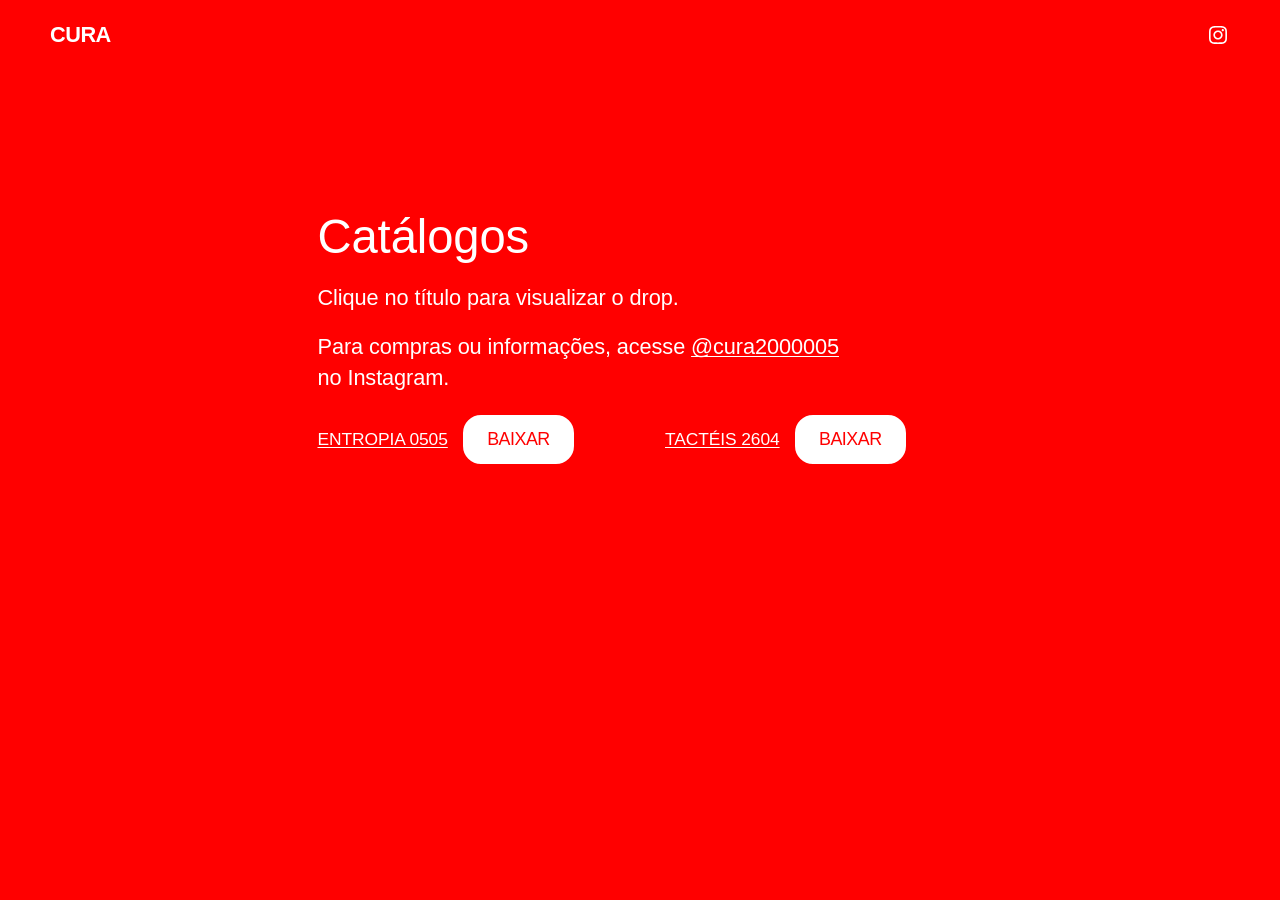
==== commit 1843e311: "update: atualiza acervo e adiciona favicon" ====
--- a/drops/index.html
+++ b/drops/index.html
@@ -248,6 +248,10 @@
 @font-face{font-family:Manrope;font-style:normal;font-weight:200 800;font-display:fallback;src:url('https://revistacura.online/wp-content/themes/twentytwentyfive/assets/fonts/manrope/Manrope-VariableFont_wght.woff2') format('woff2');}
 @font-face{font-family:"Fira Code";font-style:normal;font-weight:300 700;font-display:fallback;src:url('https://revistacura.online/wp-content/themes/twentytwentyfive/assets/fonts/fira-code/FiraCode-VariableFont_wght.woff2') format('woff2');}
 </style>
+<link rel="icon" href="https://revistacura.online/wp-content/uploads/2026/05/cropped-favicon-32x32.png" sizes="32x32">
+<link rel="icon" href="https://revistacura.online/wp-content/uploads/2026/05/cropped-favicon-192x192.png" sizes="192x192">
+<link rel="apple-touch-icon" href="https://revistacura.online/wp-content/uploads/2026/05/cropped-favicon-180x180.png">
+<meta name="msapplication-TileImage" content="https://revistacura.online/wp-content/uploads/2026/05/cropped-favicon-270x270.png">
 </head>
 
 <body class="wp-singular page-template-default page page-id-196 wp-embed-responsive wp-theme-twentytwentyfive">
@@ -271,11 +275,11 @@
 		
 		<h1 class="wp-block-post-title">Catálogos</h1>
 		<div class="entry-content alignfull wp-block-post-content has-global-padding is-layout-constrained wp-block-post-content-is-layout-constrained">
-<p>Verfique a disponibilidade acessando o nosso perfil no Instagram.</p>
-
-
-
-<p><a href="http://instagram.com/cura2000005" data-type="link" data-id="instagram.com/cura2000005">@cura2000005</a></p>
+<p>Clique no título para visualizar o drop.</p>
+
+
+
+<p>Para compras ou informações, acesse <a href="http://instagram.com/cura2000005" data-type="link" data-id="instagram.com/cura2000005">@cura2000005</a> no Instagram.</p>
 
 
 
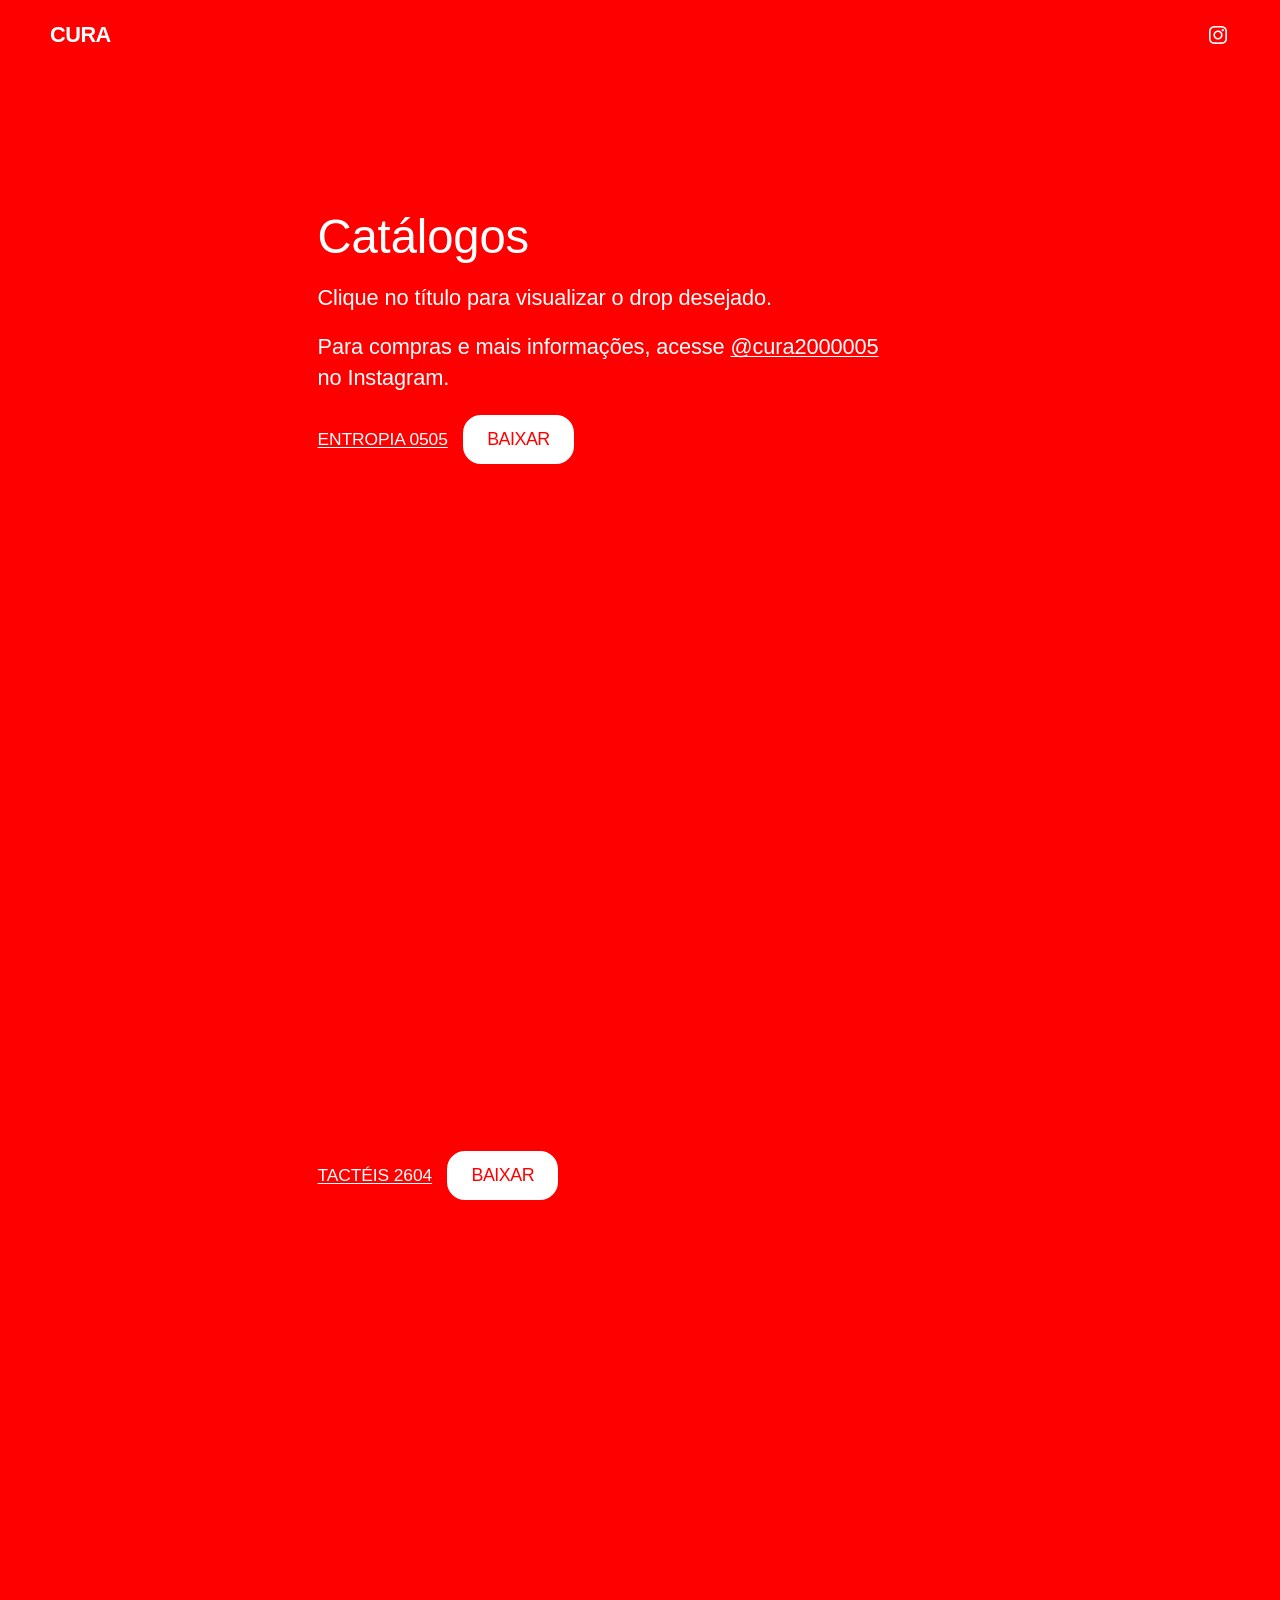
==== commit bf2eadce: "atualizações: ensaio 01 e catálogos" ====
--- a/drops/index.html
+++ b/drops/index.html
@@ -37,10 +37,11 @@
 .wp-block-file{box-sizing:border-box}.wp-block-file:not(.wp-element-button){font-size:.8em}.wp-block-file.aligncenter{text-align:center}.wp-block-file.alignright{text-align:right}.wp-block-file *+.wp-block-file__button{margin-left:.75em}:where(.wp-block-file){margin-bottom:1.5em}.wp-block-file__embed{margin-bottom:1em}:where(.wp-block-file__button){border-radius:2em;display:inline-block;padding:.5em 1em}:where(.wp-block-file__button):where(a):active,:where(.wp-block-file__button):where(a):focus,:where(.wp-block-file__button):where(a):hover,:where(.wp-block-file__button):where(a):visited{box-shadow:none;color:#fff;opacity:.85;text-decoration:none}
 /*# sourceURL=https://revistacura.online/wp-includes/blocks/file/style.min.css */
 </style>
-<style id="wp-block-columns-inline-css">
-.wp-block-columns{box-sizing:border-box;display:flex;flex-wrap:wrap!important}@media (min-width:782px){.wp-block-columns{flex-wrap:nowrap!important}}.wp-block-columns{align-items:normal!important}.wp-block-columns.are-vertically-aligned-top{align-items:flex-start}.wp-block-columns.are-vertically-aligned-center{align-items:center}.wp-block-columns.are-vertically-aligned-bottom{align-items:flex-end}@media (max-width:781px){.wp-block-columns:not(.is-not-stacked-on-mobile)>.wp-block-column{flex-basis:100%!important}}@media (min-width:782px){.wp-block-columns:not(.is-not-stacked-on-mobile)>.wp-block-column{flex-basis:0;flex-grow:1}.wp-block-columns:not(.is-not-stacked-on-mobile)>.wp-block-column[style*=flex-basis]{flex-grow:0}}.wp-block-columns.is-not-stacked-on-mobile{flex-wrap:nowrap!important}.wp-block-columns.is-not-stacked-on-mobile>.wp-block-column{flex-basis:0;flex-grow:1}.wp-block-columns.is-not-stacked-on-mobile>.wp-block-column[style*=flex-basis]{flex-grow:0}:where(.wp-block-columns){margin-bottom:1.75em}:where(.wp-block-columns.has-background){padding:1.25em 2.375em}.wp-block-column{flex-grow:1;min-width:0;overflow-wrap:break-word;word-break:break-word}.wp-block-column.is-vertically-aligned-top{align-self:flex-start}.wp-block-column.is-vertically-aligned-center{align-self:center}.wp-block-column.is-vertically-aligned-bottom{align-self:flex-end}.wp-block-column.is-vertically-aligned-stretch{align-self:stretch}.wp-block-column.is-vertically-aligned-bottom,.wp-block-column.is-vertically-aligned-center,.wp-block-column.is-vertically-aligned-top{width:100%}
-/*# sourceURL=https://revistacura.online/wp-includes/blocks/columns/style.min.css */
-</style>
+<style id="wp-block-image-inline-css">
+.wp-block-image>a,.wp-block-image>figure>a{display:inline-block}.wp-block-image img{box-sizing:border-box;height:auto;max-width:100%;vertical-align:bottom}@media not (prefers-reduced-motion){.wp-block-image img.hide{visibility:hidden}.wp-block-image img.show{animation:show-content-image .4s}}.wp-block-image[style*=border-radius] img,.wp-block-image[style*=border-radius]>a{border-radius:inherit}.wp-block-image.has-custom-border img{box-sizing:border-box}.wp-block-image.aligncenter{text-align:center}.wp-block-image.alignfull>a,.wp-block-image.alignwide>a{width:100%}.wp-block-image.alignfull img,.wp-block-image.alignwide img{height:auto;width:100%}.wp-block-image .aligncenter,.wp-block-image .alignleft,.wp-block-image .alignright,.wp-block-image.aligncenter,.wp-block-image.alignleft,.wp-block-image.alignright{display:table}.wp-block-image .aligncenter>figcaption,.wp-block-image .alignleft>figcaption,.wp-block-image .alignright>figcaption,.wp-block-image.aligncenter>figcaption,.wp-block-image.alignleft>figcaption,.wp-block-image.alignright>figcaption{caption-side:bottom;display:table-caption}.wp-block-image .alignleft{float:left;margin:.5em 1em .5em 0}.wp-block-image .alignright{float:right;margin:.5em 0 .5em 1em}.wp-block-image .aligncenter{margin-left:auto;margin-right:auto}.wp-block-image :where(figcaption){margin-bottom:1em;margin-top:.5em}.wp-block-image.is-style-circle-mask img{border-radius:9999px}@supports ((-webkit-mask-image:none) or (mask-image:none)) or (-webkit-mask-image:none){.wp-block-image.is-style-circle-mask img{border-radius:0;-webkit-mask-image:url('data:image/svg+xml;utf8,<svg viewBox="0 0 100 100" xmlns="http://www.w3.org/2000/svg"><circle cx="50" cy="50" r="50"/></svg>');mask-image:url('data:image/svg+xml;utf8,<svg viewBox="0 0 100 100" xmlns="http://www.w3.org/2000/svg"><circle cx="50" cy="50" r="50"/></svg>');mask-mode:alpha;-webkit-mask-position:center;mask-position:center;-webkit-mask-repeat:no-repeat;mask-repeat:no-repeat;-webkit-mask-size:contain;mask-size:contain}}:root :where(.wp-block-image.is-style-rounded img,.wp-block-image .is-style-rounded img){border-radius:9999px}.wp-block-image figure{margin:0}.wp-lightbox-container{display:flex;flex-direction:column;position:relative}.wp-lightbox-container img{cursor:zoom-in}.wp-lightbox-container img:hover+button{opacity:1}.wp-lightbox-container button{align-items:center;backdrop-filter:blur(16px) saturate(180%);background-color:#5a5a5a40;border:none;border-radius:4px;cursor:zoom-in;display:flex;height:20px;justify-content:center;opacity:0;padding:0;position:absolute;right:16px;text-align:center;top:16px;width:20px;z-index:100}@media not (prefers-reduced-motion){.wp-lightbox-container button{transition:opacity .2s ease}}.wp-lightbox-container button:focus-visible{outline:3px auto #5a5a5a40;outline:3px auto -webkit-focus-ring-color;outline-offset:3px}.wp-lightbox-container button:hover{cursor:pointer;opacity:1}.wp-lightbox-container button:focus{opacity:1}.wp-lightbox-container button:focus,.wp-lightbox-container button:hover,.wp-lightbox-container button:not(:hover):not(:active):not(.has-background){background-color:#5a5a5a40;border:none}.wp-lightbox-overlay{box-sizing:border-box;cursor:zoom-out;height:100vh;left:0;overflow:hidden;position:fixed;top:0;visibility:hidden;width:100%;z-index:100000}.wp-lightbox-overlay .close-button{align-items:center;cursor:pointer;display:flex;justify-content:center;min-height:40px;min-width:40px;padding:0;position:absolute;right:calc(env(safe-area-inset-right) + 16px);top:calc(env(safe-area-inset-top) + 16px);z-index:5000000}.wp-lightbox-overlay .close-button:focus,.wp-lightbox-overlay .close-button:hover,.wp-lightbox-overlay .close-button:not(:hover):not(:active):not(.has-background){background:none;border:none}.wp-lightbox-overlay .lightbox-image-container{height:var(--wp--lightbox-container-height);left:50%;overflow:hidden;position:absolute;top:50%;transform:translate(-50%,-50%);transform-origin:top left;width:var(--wp--lightbox-container-width);z-index:9999999999}.wp-lightbox-overlay .wp-block-image{align-items:center;box-sizing:border-box;display:flex;height:100%;justify-content:center;margin:0;position:relative;transform-origin:0 0;width:100%;z-index:3000000}.wp-lightbox-overlay .wp-block-image img{height:var(--wp--lightbox-image-height);min-height:var(--wp--lightbox-image-height);min-width:var(--wp--lightbox-image-width);width:var(--wp--lightbox-image-width)}.wp-lightbox-overlay .wp-block-image figcaption{display:none}.wp-lightbox-overlay button{background:none;border:none}.wp-lightbox-overlay .scrim{background-color:#fff;height:100%;opacity:.9;position:absolute;width:100%;z-index:2000000}.wp-lightbox-overlay.active{visibility:visible}@media not (prefers-reduced-motion){.wp-lightbox-overlay.active{animation:turn-on-visibility .25s both}.wp-lightbox-overlay.active img{animation:turn-on-visibility .35s both}.wp-lightbox-overlay.show-closing-animation:not(.active){animation:turn-off-visibility .35s both}.wp-lightbox-overlay.show-closing-animation:not(.active) img{animation:turn-off-visibility .25s both}.wp-lightbox-overlay.zoom.active{animation:none;opacity:1;visibility:visible}.wp-lightbox-overlay.zoom.active .lightbox-image-container{animation:lightbox-zoom-in .4s}.wp-lightbox-overlay.zoom.active .lightbox-image-container img{animation:none}.wp-lightbox-overlay.zoom.active .scrim{animation:turn-on-visibility .4s forwards}.wp-lightbox-overlay.zoom.show-closing-animation:not(.active){animation:none}.wp-lightbox-overlay.zoom.show-closing-animation:not(.active) .lightbox-image-container{animation:lightbox-zoom-out .4s}.wp-lightbox-overlay.zoom.show-closing-animation:not(.active) .lightbox-image-container img{animation:none}.wp-lightbox-overlay.zoom.show-closing-animation:not(.active) .scrim{animation:turn-off-visibility .4s forwards}}@keyframes show-content-image{0%{visibility:hidden}99%{visibility:hidden}to{visibility:visible}}@keyframes turn-on-visibility{0%{opacity:0}to{opacity:1}}@keyframes turn-off-visibility{0%{opacity:1;visibility:visible}99%{opacity:0;visibility:visible}to{opacity:0;visibility:hidden}}@keyframes lightbox-zoom-in{0%{transform:translate(calc((-100vw + var(--wp--lightbox-scrollbar-width))/2 + var(--wp--lightbox-initial-left-position)),calc(-50vh + var(--wp--lightbox-initial-top-position))) scale(var(--wp--lightbox-scale))}to{transform:translate(-50%,-50%) scale(1)}}@keyframes lightbox-zoom-out{0%{transform:translate(-50%,-50%) scale(1);visibility:visible}99%{visibility:visible}to{transform:translate(calc((-100vw + var(--wp--lightbox-scrollbar-width))/2 + var(--wp--lightbox-initial-left-position)),calc(-50vh + var(--wp--lightbox-initial-top-position))) scale(var(--wp--lightbox-scale));visibility:hidden}}
+/*# sourceURL=https://revistacura.online/wp-includes/blocks/image/style.min.css */
+</style>
+<link rel="stylesheet" id="wp-block-gallery-css" href="https://revistacura.online/wp-includes/blocks/gallery/style.min.css?ver=6.9.4" media="all">
 <style id="wp-block-post-content-inline-css">
 .wp-block-post-content{display:flow-root}
 /*# sourceURL=https://revistacura.online/wp-includes/blocks/post-content/style.min.css */
@@ -189,7 +190,6 @@
     color: #FFFFFF !important;
     cursor: pointer;
 }
-:root :where(.wp-block-columns-is-layout-flow) > :first-child{margin-block-start: 0;}:root :where(.wp-block-columns-is-layout-flow) > :last-child{margin-block-end: 0;}:root :where(.wp-block-columns-is-layout-flow) > *{margin-block-start: var(--wp--preset--spacing--50);margin-block-end: 0;}:root :where(.wp-block-columns-is-layout-constrained) > :first-child{margin-block-start: 0;}:root :where(.wp-block-columns-is-layout-constrained) > :last-child{margin-block-end: 0;}:root :where(.wp-block-columns-is-layout-constrained) > *{margin-block-start: var(--wp--preset--spacing--50);margin-block-end: 0;}:root :where(.wp-block-columns-is-layout-flex){gap: var(--wp--preset--spacing--50);}:root :where(.wp-block-columns-is-layout-grid){gap: var(--wp--preset--spacing--50);}
 :root :where(.wp-block-post-title a:where(:not(.wp-element-button))){text-decoration: none;}
 :root :where(.wp-block-post-title a:where(:not(.wp-element-button)):hover){text-decoration: underline;}
 :root :where(.wp-block-site-title){font-weight: 700;letter-spacing: -.5px;}
@@ -198,7 +198,7 @@
 /*# sourceURL=global-styles-inline-css */
 </style>
 <style id="core-block-supports-inline-css">
-.wp-container-core-group-is-layout-8165f36a{flex-wrap:nowrap;justify-content:space-between;}.wp-container-core-columns-is-layout-28f84493{flex-wrap:nowrap;}
+.wp-container-core-group-is-layout-8165f36a{flex-wrap:nowrap;justify-content:space-between;}.wp-block-gallery.wp-block-gallery-1{--wp--style--unstable-gallery-gap:var( --wp--style--gallery-gap-default, var( --gallery-block--gutter-size, var( --wp--style--block-gap, 0.5em ) ) );gap:var( --wp--style--gallery-gap-default, var( --gallery-block--gutter-size, var( --wp--style--block-gap, 0.5em ) ) );}.wp-block-gallery.wp-block-gallery-2{--wp--style--unstable-gallery-gap:var( --wp--style--gallery-gap-default, var( --gallery-block--gutter-size, var( --wp--style--block-gap, 0.5em ) ) );gap:var( --wp--style--gallery-gap-default, var( --gallery-block--gutter-size, var( --wp--style--block-gap, 0.5em ) ) );}
 /*# sourceURL=core-block-supports-inline-css */
 </style>
 <style id="wp-block-template-skip-link-inline-css">
@@ -275,24 +275,32 @@
 		
 		<h1 class="wp-block-post-title">Catálogos</h1>
 		<div class="entry-content alignfull wp-block-post-content has-global-padding is-layout-constrained wp-block-post-content-is-layout-constrained">
-<p>Clique no título para visualizar o drop.</p>
-
-
-
-<p>Para compras ou informações, acesse <a href="http://instagram.com/cura2000005" data-type="link" data-id="instagram.com/cura2000005">@cura2000005</a> no Instagram.</p>
-
-
-
-<div class="wp-block-columns is-layout-flex wp-container-core-columns-is-layout-28f84493 wp-block-columns-is-layout-flex">
-<div class="wp-block-column is-layout-flow wp-block-column-is-layout-flow">
+<p>Clique no título para visualizar o drop desejado.</p>
+
+
+
+<p>Para compras e mais informações, acesse <a href="http://instagram.com/cura2000005" data-type="link" data-id="instagram.com/cura2000005">@cura2000005</a> no Instagram.</p>
+
+
+
 <div data-wp-interactive="core/file" class="wp-block-file"><object data-wp-bind--hidden="!state.hasPdfPreview" hidden class="wp-block-file__embed" data="https://revistacura.online/wp-content/uploads/2026/05/ENTROPIA-0505.pdf" type="application/pdf" style="width:100%;height:600px" aria-label="Incorporado de ENTROPIA 0505."></object><a id="wp-block-file--media-cc805547-86dd-48dc-bc09-99edf3ce6601" href="https://revistacura.online/wp-content/uploads/2026/05/ENTROPIA-0505.pdf">ENTROPIA 0505</a><a href="https://revistacura.online/wp-content/uploads/2026/05/ENTROPIA-0505.pdf" class="wp-block-file__button wp-element-button" download aria-describedby="wp-block-file--media-cc805547-86dd-48dc-bc09-99edf3ce6601">Baixar</a></div>
-</div>
-
-
-
-<div class="wp-block-column is-layout-flow wp-block-column-is-layout-flow">
+
+
+
+<figure class="wp-block-gallery has-nested-images columns-default is-cropped wp-block-gallery-1 is-layout-flex wp-block-gallery-is-layout-flex">
+<figure class="wp-block-image size-large"><img fetchpriority="high" decoding="async" width="819" height="1024" data-id="293" src="https://revistacura.online/wp-content/uploads/2026/05/1-2-819x1024.png" alt="" class="wp-image-293" srcset="https://revistacura.online/wp-content/uploads/2026/05/1-2-819x1024.png 819w, https://revistacura.online/wp-content/uploads/2026/05/1-2-240x300.png 240w, https://revistacura.online/wp-content/uploads/2026/05/1-2-768x960.png 768w, https://revistacura.online/wp-content/uploads/2026/05/1-2.png 1080w" sizes="(max-width: 819px) 100vw, 819px"></figure>
+</figure>
+
+
+
 <div data-wp-interactive="core/file" class="wp-block-file"><object data-wp-bind--hidden="!state.hasPdfPreview" hidden class="wp-block-file__embed" data="https://revistacura.online/wp-content/uploads/2026/05/TACTEIS-2604.pdf" type="application/pdf" style="width:100%;height:600px" aria-label="Incorporado de TACTÉIS 2604."></object><a id="wp-block-file--media-91420a1c-c30c-4e81-8f69-b165d90935d2" href="https://revistacura.online/wp-content/uploads/2026/05/TACTEIS-2604.pdf">TACTÉIS 2604</a><a href="https://revistacura.online/wp-content/uploads/2026/05/TACTEIS-2604.pdf" class="wp-block-file__button wp-element-button" download aria-describedby="wp-block-file--media-91420a1c-c30c-4e81-8f69-b165d90935d2">Baixar</a></div>
-</div>
+
+
+
+<div class="wp-block-group has-global-padding is-layout-constrained wp-block-group-is-layout-constrained">
+<figure class="wp-block-gallery has-nested-images columns-default is-cropped wp-block-gallery-2 is-layout-flex wp-block-gallery-is-layout-flex">
+<figure class="wp-block-image size-large"><img decoding="async" width="819" height="1024" data-id="291" src="https://revistacura.online/wp-content/uploads/2026/05/1-819x1024.png" alt="" class="wp-image-291" srcset="https://revistacura.online/wp-content/uploads/2026/05/1-819x1024.png 819w, https://revistacura.online/wp-content/uploads/2026/05/1-240x300.png 240w, https://revistacura.online/wp-content/uploads/2026/05/1-768x960.png 768w, https://revistacura.online/wp-content/uploads/2026/05/1.png 1080w" sizes="(max-width: 819px) 100vw, 819px"></figure>
+</figure>
 </div>
 </div>
 	</div>
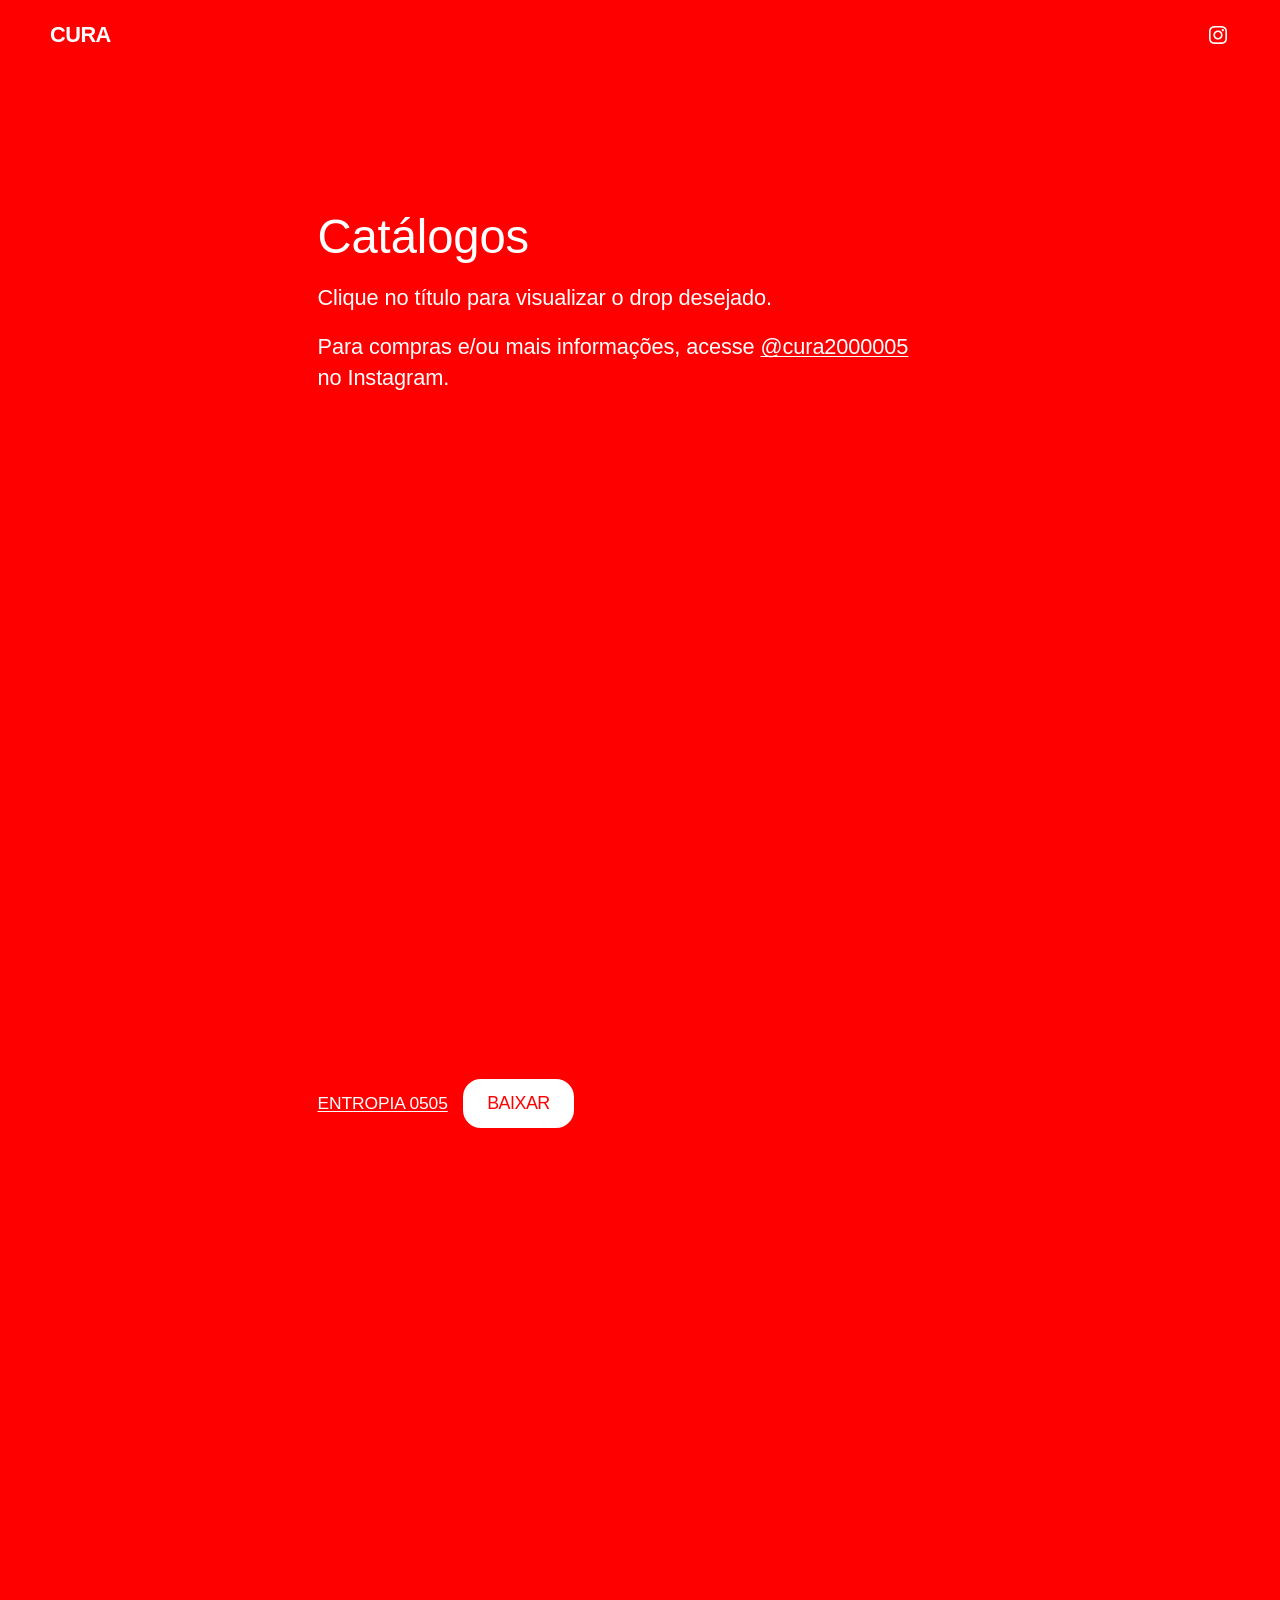
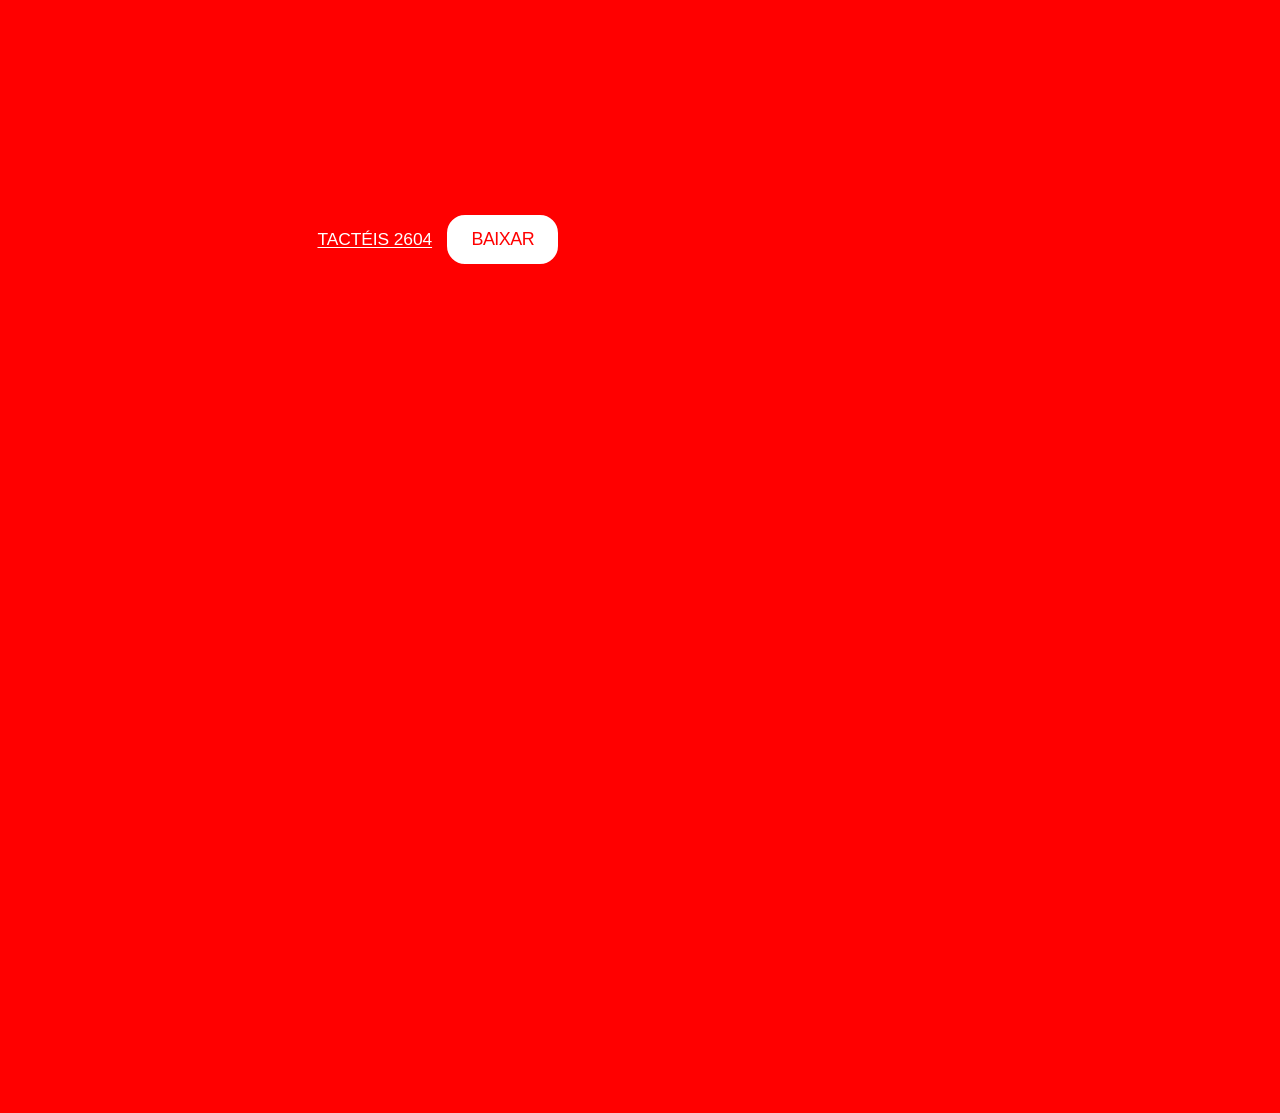
==== commit ab7c03e0: "Atualização: sobre, catálogos e ensaios" ====
--- a/drops/index.html
+++ b/drops/index.html
@@ -33,15 +33,15 @@
 .is-small-text{font-size:.875em}.is-regular-text{font-size:1em}.is-large-text{font-size:2.25em}.is-larger-text{font-size:3em}.has-drop-cap:not(:focus):first-letter{float:left;font-size:8.4em;font-style:normal;font-weight:100;line-height:.68;margin:.05em .1em 0 0;text-transform:uppercase}body.rtl .has-drop-cap:not(:focus):first-letter{float:none;margin-left:.1em}p.has-drop-cap.has-background{overflow:hidden}:root :where(p.has-background){padding:1.25em 2.375em}:where(p.has-text-color:not(.has-link-color)) a{color:inherit}p.has-text-align-left[style*="writing-mode:vertical-lr"],p.has-text-align-right[style*="writing-mode:vertical-rl"]{rotate:180deg}
 /*# sourceURL=https://revistacura.online/wp-includes/blocks/paragraph/style.min.css */
 </style>
+<style id="wp-block-image-inline-css">
+.wp-block-image>a,.wp-block-image>figure>a{display:inline-block}.wp-block-image img{box-sizing:border-box;height:auto;max-width:100%;vertical-align:bottom}@media not (prefers-reduced-motion){.wp-block-image img.hide{visibility:hidden}.wp-block-image img.show{animation:show-content-image .4s}}.wp-block-image[style*=border-radius] img,.wp-block-image[style*=border-radius]>a{border-radius:inherit}.wp-block-image.has-custom-border img{box-sizing:border-box}.wp-block-image.aligncenter{text-align:center}.wp-block-image.alignfull>a,.wp-block-image.alignwide>a{width:100%}.wp-block-image.alignfull img,.wp-block-image.alignwide img{height:auto;width:100%}.wp-block-image .aligncenter,.wp-block-image .alignleft,.wp-block-image .alignright,.wp-block-image.aligncenter,.wp-block-image.alignleft,.wp-block-image.alignright{display:table}.wp-block-image .aligncenter>figcaption,.wp-block-image .alignleft>figcaption,.wp-block-image .alignright>figcaption,.wp-block-image.aligncenter>figcaption,.wp-block-image.alignleft>figcaption,.wp-block-image.alignright>figcaption{caption-side:bottom;display:table-caption}.wp-block-image .alignleft{float:left;margin:.5em 1em .5em 0}.wp-block-image .alignright{float:right;margin:.5em 0 .5em 1em}.wp-block-image .aligncenter{margin-left:auto;margin-right:auto}.wp-block-image :where(figcaption){margin-bottom:1em;margin-top:.5em}.wp-block-image.is-style-circle-mask img{border-radius:9999px}@supports ((-webkit-mask-image:none) or (mask-image:none)) or (-webkit-mask-image:none){.wp-block-image.is-style-circle-mask img{border-radius:0;-webkit-mask-image:url('data:image/svg+xml;utf8,<svg viewBox="0 0 100 100" xmlns="http://www.w3.org/2000/svg"><circle cx="50" cy="50" r="50"/></svg>');mask-image:url('data:image/svg+xml;utf8,<svg viewBox="0 0 100 100" xmlns="http://www.w3.org/2000/svg"><circle cx="50" cy="50" r="50"/></svg>');mask-mode:alpha;-webkit-mask-position:center;mask-position:center;-webkit-mask-repeat:no-repeat;mask-repeat:no-repeat;-webkit-mask-size:contain;mask-size:contain}}:root :where(.wp-block-image.is-style-rounded img,.wp-block-image .is-style-rounded img){border-radius:9999px}.wp-block-image figure{margin:0}.wp-lightbox-container{display:flex;flex-direction:column;position:relative}.wp-lightbox-container img{cursor:zoom-in}.wp-lightbox-container img:hover+button{opacity:1}.wp-lightbox-container button{align-items:center;backdrop-filter:blur(16px) saturate(180%);background-color:#5a5a5a40;border:none;border-radius:4px;cursor:zoom-in;display:flex;height:20px;justify-content:center;opacity:0;padding:0;position:absolute;right:16px;text-align:center;top:16px;width:20px;z-index:100}@media not (prefers-reduced-motion){.wp-lightbox-container button{transition:opacity .2s ease}}.wp-lightbox-container button:focus-visible{outline:3px auto #5a5a5a40;outline:3px auto -webkit-focus-ring-color;outline-offset:3px}.wp-lightbox-container button:hover{cursor:pointer;opacity:1}.wp-lightbox-container button:focus{opacity:1}.wp-lightbox-container button:focus,.wp-lightbox-container button:hover,.wp-lightbox-container button:not(:hover):not(:active):not(.has-background){background-color:#5a5a5a40;border:none}.wp-lightbox-overlay{box-sizing:border-box;cursor:zoom-out;height:100vh;left:0;overflow:hidden;position:fixed;top:0;visibility:hidden;width:100%;z-index:100000}.wp-lightbox-overlay .close-button{align-items:center;cursor:pointer;display:flex;justify-content:center;min-height:40px;min-width:40px;padding:0;position:absolute;right:calc(env(safe-area-inset-right) + 16px);top:calc(env(safe-area-inset-top) + 16px);z-index:5000000}.wp-lightbox-overlay .close-button:focus,.wp-lightbox-overlay .close-button:hover,.wp-lightbox-overlay .close-button:not(:hover):not(:active):not(.has-background){background:none;border:none}.wp-lightbox-overlay .lightbox-image-container{height:var(--wp--lightbox-container-height);left:50%;overflow:hidden;position:absolute;top:50%;transform:translate(-50%,-50%);transform-origin:top left;width:var(--wp--lightbox-container-width);z-index:9999999999}.wp-lightbox-overlay .wp-block-image{align-items:center;box-sizing:border-box;display:flex;height:100%;justify-content:center;margin:0;position:relative;transform-origin:0 0;width:100%;z-index:3000000}.wp-lightbox-overlay .wp-block-image img{height:var(--wp--lightbox-image-height);min-height:var(--wp--lightbox-image-height);min-width:var(--wp--lightbox-image-width);width:var(--wp--lightbox-image-width)}.wp-lightbox-overlay .wp-block-image figcaption{display:none}.wp-lightbox-overlay button{background:none;border:none}.wp-lightbox-overlay .scrim{background-color:#fff;height:100%;opacity:.9;position:absolute;width:100%;z-index:2000000}.wp-lightbox-overlay.active{visibility:visible}@media not (prefers-reduced-motion){.wp-lightbox-overlay.active{animation:turn-on-visibility .25s both}.wp-lightbox-overlay.active img{animation:turn-on-visibility .35s both}.wp-lightbox-overlay.show-closing-animation:not(.active){animation:turn-off-visibility .35s both}.wp-lightbox-overlay.show-closing-animation:not(.active) img{animation:turn-off-visibility .25s both}.wp-lightbox-overlay.zoom.active{animation:none;opacity:1;visibility:visible}.wp-lightbox-overlay.zoom.active .lightbox-image-container{animation:lightbox-zoom-in .4s}.wp-lightbox-overlay.zoom.active .lightbox-image-container img{animation:none}.wp-lightbox-overlay.zoom.active .scrim{animation:turn-on-visibility .4s forwards}.wp-lightbox-overlay.zoom.show-closing-animation:not(.active){animation:none}.wp-lightbox-overlay.zoom.show-closing-animation:not(.active) .lightbox-image-container{animation:lightbox-zoom-out .4s}.wp-lightbox-overlay.zoom.show-closing-animation:not(.active) .lightbox-image-container img{animation:none}.wp-lightbox-overlay.zoom.show-closing-animation:not(.active) .scrim{animation:turn-off-visibility .4s forwards}}@keyframes show-content-image{0%{visibility:hidden}99%{visibility:hidden}to{visibility:visible}}@keyframes turn-on-visibility{0%{opacity:0}to{opacity:1}}@keyframes turn-off-visibility{0%{opacity:1;visibility:visible}99%{opacity:0;visibility:visible}to{opacity:0;visibility:hidden}}@keyframes lightbox-zoom-in{0%{transform:translate(calc((-100vw + var(--wp--lightbox-scrollbar-width))/2 + var(--wp--lightbox-initial-left-position)),calc(-50vh + var(--wp--lightbox-initial-top-position))) scale(var(--wp--lightbox-scale))}to{transform:translate(-50%,-50%) scale(1)}}@keyframes lightbox-zoom-out{0%{transform:translate(-50%,-50%) scale(1);visibility:visible}99%{visibility:visible}to{transform:translate(calc((-100vw + var(--wp--lightbox-scrollbar-width))/2 + var(--wp--lightbox-initial-left-position)),calc(-50vh + var(--wp--lightbox-initial-top-position))) scale(var(--wp--lightbox-scale));visibility:hidden}}
+/*# sourceURL=https://revistacura.online/wp-includes/blocks/image/style.min.css */
+</style>
+<link rel="stylesheet" id="wp-block-gallery-css" href="https://revistacura.online/wp-includes/blocks/gallery/style.min.css?ver=6.9.4" media="all">
 <style id="wp-block-file-inline-css">
 .wp-block-file{box-sizing:border-box}.wp-block-file:not(.wp-element-button){font-size:.8em}.wp-block-file.aligncenter{text-align:center}.wp-block-file.alignright{text-align:right}.wp-block-file *+.wp-block-file__button{margin-left:.75em}:where(.wp-block-file){margin-bottom:1.5em}.wp-block-file__embed{margin-bottom:1em}:where(.wp-block-file__button){border-radius:2em;display:inline-block;padding:.5em 1em}:where(.wp-block-file__button):where(a):active,:where(.wp-block-file__button):where(a):focus,:where(.wp-block-file__button):where(a):hover,:where(.wp-block-file__button):where(a):visited{box-shadow:none;color:#fff;opacity:.85;text-decoration:none}
 /*# sourceURL=https://revistacura.online/wp-includes/blocks/file/style.min.css */
 </style>
-<style id="wp-block-image-inline-css">
-.wp-block-image>a,.wp-block-image>figure>a{display:inline-block}.wp-block-image img{box-sizing:border-box;height:auto;max-width:100%;vertical-align:bottom}@media not (prefers-reduced-motion){.wp-block-image img.hide{visibility:hidden}.wp-block-image img.show{animation:show-content-image .4s}}.wp-block-image[style*=border-radius] img,.wp-block-image[style*=border-radius]>a{border-radius:inherit}.wp-block-image.has-custom-border img{box-sizing:border-box}.wp-block-image.aligncenter{text-align:center}.wp-block-image.alignfull>a,.wp-block-image.alignwide>a{width:100%}.wp-block-image.alignfull img,.wp-block-image.alignwide img{height:auto;width:100%}.wp-block-image .aligncenter,.wp-block-image .alignleft,.wp-block-image .alignright,.wp-block-image.aligncenter,.wp-block-image.alignleft,.wp-block-image.alignright{display:table}.wp-block-image .aligncenter>figcaption,.wp-block-image .alignleft>figcaption,.wp-block-image .alignright>figcaption,.wp-block-image.aligncenter>figcaption,.wp-block-image.alignleft>figcaption,.wp-block-image.alignright>figcaption{caption-side:bottom;display:table-caption}.wp-block-image .alignleft{float:left;margin:.5em 1em .5em 0}.wp-block-image .alignright{float:right;margin:.5em 0 .5em 1em}.wp-block-image .aligncenter{margin-left:auto;margin-right:auto}.wp-block-image :where(figcaption){margin-bottom:1em;margin-top:.5em}.wp-block-image.is-style-circle-mask img{border-radius:9999px}@supports ((-webkit-mask-image:none) or (mask-image:none)) or (-webkit-mask-image:none){.wp-block-image.is-style-circle-mask img{border-radius:0;-webkit-mask-image:url('data:image/svg+xml;utf8,<svg viewBox="0 0 100 100" xmlns="http://www.w3.org/2000/svg"><circle cx="50" cy="50" r="50"/></svg>');mask-image:url('data:image/svg+xml;utf8,<svg viewBox="0 0 100 100" xmlns="http://www.w3.org/2000/svg"><circle cx="50" cy="50" r="50"/></svg>');mask-mode:alpha;-webkit-mask-position:center;mask-position:center;-webkit-mask-repeat:no-repeat;mask-repeat:no-repeat;-webkit-mask-size:contain;mask-size:contain}}:root :where(.wp-block-image.is-style-rounded img,.wp-block-image .is-style-rounded img){border-radius:9999px}.wp-block-image figure{margin:0}.wp-lightbox-container{display:flex;flex-direction:column;position:relative}.wp-lightbox-container img{cursor:zoom-in}.wp-lightbox-container img:hover+button{opacity:1}.wp-lightbox-container button{align-items:center;backdrop-filter:blur(16px) saturate(180%);background-color:#5a5a5a40;border:none;border-radius:4px;cursor:zoom-in;display:flex;height:20px;justify-content:center;opacity:0;padding:0;position:absolute;right:16px;text-align:center;top:16px;width:20px;z-index:100}@media not (prefers-reduced-motion){.wp-lightbox-container button{transition:opacity .2s ease}}.wp-lightbox-container button:focus-visible{outline:3px auto #5a5a5a40;outline:3px auto -webkit-focus-ring-color;outline-offset:3px}.wp-lightbox-container button:hover{cursor:pointer;opacity:1}.wp-lightbox-container button:focus{opacity:1}.wp-lightbox-container button:focus,.wp-lightbox-container button:hover,.wp-lightbox-container button:not(:hover):not(:active):not(.has-background){background-color:#5a5a5a40;border:none}.wp-lightbox-overlay{box-sizing:border-box;cursor:zoom-out;height:100vh;left:0;overflow:hidden;position:fixed;top:0;visibility:hidden;width:100%;z-index:100000}.wp-lightbox-overlay .close-button{align-items:center;cursor:pointer;display:flex;justify-content:center;min-height:40px;min-width:40px;padding:0;position:absolute;right:calc(env(safe-area-inset-right) + 16px);top:calc(env(safe-area-inset-top) + 16px);z-index:5000000}.wp-lightbox-overlay .close-button:focus,.wp-lightbox-overlay .close-button:hover,.wp-lightbox-overlay .close-button:not(:hover):not(:active):not(.has-background){background:none;border:none}.wp-lightbox-overlay .lightbox-image-container{height:var(--wp--lightbox-container-height);left:50%;overflow:hidden;position:absolute;top:50%;transform:translate(-50%,-50%);transform-origin:top left;width:var(--wp--lightbox-container-width);z-index:9999999999}.wp-lightbox-overlay .wp-block-image{align-items:center;box-sizing:border-box;display:flex;height:100%;justify-content:center;margin:0;position:relative;transform-origin:0 0;width:100%;z-index:3000000}.wp-lightbox-overlay .wp-block-image img{height:var(--wp--lightbox-image-height);min-height:var(--wp--lightbox-image-height);min-width:var(--wp--lightbox-image-width);width:var(--wp--lightbox-image-width)}.wp-lightbox-overlay .wp-block-image figcaption{display:none}.wp-lightbox-overlay button{background:none;border:none}.wp-lightbox-overlay .scrim{background-color:#fff;height:100%;opacity:.9;position:absolute;width:100%;z-index:2000000}.wp-lightbox-overlay.active{visibility:visible}@media not (prefers-reduced-motion){.wp-lightbox-overlay.active{animation:turn-on-visibility .25s both}.wp-lightbox-overlay.active img{animation:turn-on-visibility .35s both}.wp-lightbox-overlay.show-closing-animation:not(.active){animation:turn-off-visibility .35s both}.wp-lightbox-overlay.show-closing-animation:not(.active) img{animation:turn-off-visibility .25s both}.wp-lightbox-overlay.zoom.active{animation:none;opacity:1;visibility:visible}.wp-lightbox-overlay.zoom.active .lightbox-image-container{animation:lightbox-zoom-in .4s}.wp-lightbox-overlay.zoom.active .lightbox-image-container img{animation:none}.wp-lightbox-overlay.zoom.active .scrim{animation:turn-on-visibility .4s forwards}.wp-lightbox-overlay.zoom.show-closing-animation:not(.active){animation:none}.wp-lightbox-overlay.zoom.show-closing-animation:not(.active) .lightbox-image-container{animation:lightbox-zoom-out .4s}.wp-lightbox-overlay.zoom.show-closing-animation:not(.active) .lightbox-image-container img{animation:none}.wp-lightbox-overlay.zoom.show-closing-animation:not(.active) .scrim{animation:turn-off-visibility .4s forwards}}@keyframes show-content-image{0%{visibility:hidden}99%{visibility:hidden}to{visibility:visible}}@keyframes turn-on-visibility{0%{opacity:0}to{opacity:1}}@keyframes turn-off-visibility{0%{opacity:1;visibility:visible}99%{opacity:0;visibility:visible}to{opacity:0;visibility:hidden}}@keyframes lightbox-zoom-in{0%{transform:translate(calc((-100vw + var(--wp--lightbox-scrollbar-width))/2 + var(--wp--lightbox-initial-left-position)),calc(-50vh + var(--wp--lightbox-initial-top-position))) scale(var(--wp--lightbox-scale))}to{transform:translate(-50%,-50%) scale(1)}}@keyframes lightbox-zoom-out{0%{transform:translate(-50%,-50%) scale(1);visibility:visible}99%{visibility:visible}to{transform:translate(calc((-100vw + var(--wp--lightbox-scrollbar-width))/2 + var(--wp--lightbox-initial-left-position)),calc(-50vh + var(--wp--lightbox-initial-top-position))) scale(var(--wp--lightbox-scale));visibility:hidden}}
-/*# sourceURL=https://revistacura.online/wp-includes/blocks/image/style.min.css */
-</style>
-<link rel="stylesheet" id="wp-block-gallery-css" href="https://revistacura.online/wp-includes/blocks/gallery/style.min.css?ver=6.9.4" media="all">
 <style id="wp-block-post-content-inline-css">
 .wp-block-post-content{display:flow-root}
 /*# sourceURL=https://revistacura.online/wp-includes/blocks/post-content/style.min.css */
@@ -77,7 +77,6 @@
     text-decoration: none !important;
 }
 
-/* 1. Pinta de branco APENAS os ícones que estão dentro do cabeçalho */
 header .wp-block-social-link svg, 
 header .wp-block-social-link a,
 header i, 
@@ -86,21 +85,17 @@
     color: #FFFFFF!important;
 }
 
-/* 2. "Reseta" os ícones que estão fora do cabeçalho (no corpo do site) */
-/* Isso permite que eles voltem à cor padrão ou que você os edite no WordPress */
 main .wp-block-social-link svg, 
 #content .wp-block-social-link svg,
 .entry-content .wp-block-social-link svg {
-    fill: currentColor; /* Faz o ícone obedecer à cor do texto ou do bloco */
-}
-
-/* 3. Se você usou o filtro de inversão (preto para branco) antes, remova-o do corpo */
+    fill: currentColor;
+}
+
 main .wp-block-social-link img,
 main .wp-block-social-link svg {
     filter: none !important;
 }
 
-/* Remove o contorno e fundo de foco em TODO o site */
 a:focus, 
 a:active, 
 button:focus, 
@@ -110,10 +105,9 @@
     outline: none !important;
     background-color: transparent !important;
     box-shadow: none !important;
-    -webkit-tap-highlight-color: transparent; /* Remove o brilho cinza em dispositivos móveis */
-}
-
-/* Garante que imagens que são links também fiquem limpas */
+    -webkit-tap-highlight-color: transparent;
+}
+
 a img:focus {
     outline: none !important;
     border: none !important;
@@ -130,7 +124,6 @@
     line-height: 1.1;
 }
 
-/* --- SPLASH SCREEN CURA --- */
 #splash-curadoria {
     position: fixed;
     top: 0;
@@ -138,7 +131,7 @@
     width: 100vw;
     height: 100vh;
     background-color: #FF0000;
-    z-index: 999999; /* Força a ficar por cima de absolutamente tudo */
+    z-index: 999999;
     display: flex;
     justify-content: center;
     align-items: center;
@@ -147,7 +140,6 @@
     transition: opacity 0.6s cubic-bezier(0.25, 1, 0.5, 1), visibility 0.6s;
 }
 
-/* Quando adicionarmos a classe 'oculto' via JS, a tela some suavemente */
 #splash-curadoria.oculto {
     opacity: 0;
     visibility: hidden;
@@ -155,10 +147,9 @@
 
 .splash-conteudo {
     padding: 20px;
-    user-select: none; /* Evita que o usuário selecione o texto sem querer ao clicar */
-}
-
-/* Animação opcional para deixar o aviso pulsando levemente (estética de sistema) */
+    user-select: none;
+}
+
 @keyframes pulsar {
     0% { opacity: 0.7; }
     50% { opacity: 1; }
@@ -168,22 +159,20 @@
     animation: pulsar 2s infinite ease-in-out;
 }
 
-/* Alvo no botão de download da página de contato/conteúdo */
 .wp-block-file .wp-block-file__button,
 .wp-block-button__link {
     background-color: #FFFFFF !important;
     color: #FF0000 !important;
     font-family: Arial, Helvetica, sans-serif !important;
 
-    text-transform: uppercase !important; /* Força Caixa Alta */
+    text-transform: uppercase !important;
     letter-spacing: -0.5px;
-    border: 2px solid #FF0000 !important; /* Borda vermelha fina para dar acabamento no fundo branco */
-    border-radius: 20px !important; /* Remove bordas arredondadas para um visual mais industrial/frio */
+    border: 2px solid #FF0000 !important;
+    border-radius: 20px !important;
     padding: 12px 24px !important;
     transition: all 0.3s ease;
 }
 
-/* Efeito ao passar o mouse (Inverte as cores) */
 .wp-block-file .wp-block-file__button:hover,
 .wp-block-button__link:hover {
     background-color: #FF0000 !important;
@@ -279,11 +268,7 @@
 
 
 
-<p>Para compras e mais informações, acesse <a href="http://instagram.com/cura2000005" data-type="link" data-id="instagram.com/cura2000005">@cura2000005</a> no Instagram.</p>
-
-
-
-<div data-wp-interactive="core/file" class="wp-block-file"><object data-wp-bind--hidden="!state.hasPdfPreview" hidden class="wp-block-file__embed" data="https://revistacura.online/wp-content/uploads/2026/05/ENTROPIA-0505.pdf" type="application/pdf" style="width:100%;height:600px" aria-label="Incorporado de ENTROPIA 0505."></object><a id="wp-block-file--media-cc805547-86dd-48dc-bc09-99edf3ce6601" href="https://revistacura.online/wp-content/uploads/2026/05/ENTROPIA-0505.pdf">ENTROPIA 0505</a><a href="https://revistacura.online/wp-content/uploads/2026/05/ENTROPIA-0505.pdf" class="wp-block-file__button wp-element-button" download aria-describedby="wp-block-file--media-cc805547-86dd-48dc-bc09-99edf3ce6601">Baixar</a></div>
+<p>Para compras e/ou mais informações, acesse <a href="http://instagram.com/cura2000005" data-type="link" data-id="instagram.com/cura2000005">@cura2000005</a> no Instagram.</p>
 
 
 
@@ -293,7 +278,7 @@
 
 
 
-<div data-wp-interactive="core/file" class="wp-block-file"><object data-wp-bind--hidden="!state.hasPdfPreview" hidden class="wp-block-file__embed" data="https://revistacura.online/wp-content/uploads/2026/05/TACTEIS-2604.pdf" type="application/pdf" style="width:100%;height:600px" aria-label="Incorporado de TACTÉIS 2604."></object><a id="wp-block-file--media-91420a1c-c30c-4e81-8f69-b165d90935d2" href="https://revistacura.online/wp-content/uploads/2026/05/TACTEIS-2604.pdf">TACTÉIS 2604</a><a href="https://revistacura.online/wp-content/uploads/2026/05/TACTEIS-2604.pdf" class="wp-block-file__button wp-element-button" download aria-describedby="wp-block-file--media-91420a1c-c30c-4e81-8f69-b165d90935d2">Baixar</a></div>
+<div data-wp-interactive="core/file" class="wp-block-file"><object data-wp-bind--hidden="!state.hasPdfPreview" hidden class="wp-block-file__embed" data="https://revistacura.online/wp-content/uploads/2026/05/ENTROPIA-0505.pdf" type="application/pdf" style="width:100%;height:600px" aria-label="Incorporado de ENTROPIA 0505."></object><a id="wp-block-file--media-cc805547-86dd-48dc-bc09-99edf3ce6601" href="https://revistacura.online/wp-content/uploads/2026/05/ENTROPIA-0505.pdf">ENTROPIA 0505</a><a href="https://revistacura.online/wp-content/uploads/2026/05/ENTROPIA-0505.pdf" class="wp-block-file__button wp-element-button" download aria-describedby="wp-block-file--media-cc805547-86dd-48dc-bc09-99edf3ce6601">Baixar</a></div>
 
 
 
@@ -302,6 +287,10 @@
 <figure class="wp-block-image size-large"><img decoding="async" width="819" height="1024" data-id="291" src="https://revistacura.online/wp-content/uploads/2026/05/1-819x1024.png" alt="" class="wp-image-291" srcset="https://revistacura.online/wp-content/uploads/2026/05/1-819x1024.png 819w, https://revistacura.online/wp-content/uploads/2026/05/1-240x300.png 240w, https://revistacura.online/wp-content/uploads/2026/05/1-768x960.png 768w, https://revistacura.online/wp-content/uploads/2026/05/1.png 1080w" sizes="(max-width: 819px) 100vw, 819px"></figure>
 </figure>
 </div>
+
+
+
+<div data-wp-interactive="core/file" class="wp-block-file"><object data-wp-bind--hidden="!state.hasPdfPreview" hidden class="wp-block-file__embed" data="https://revistacura.online/wp-content/uploads/2026/05/TACTEIS-2604.pdf" type="application/pdf" style="width:100%;height:600px" aria-label="Incorporado de TACTÉIS 2604."></object><a id="wp-block-file--media-91420a1c-c30c-4e81-8f69-b165d90935d2" href="https://revistacura.online/wp-content/uploads/2026/05/TACTEIS-2604.pdf">TACTÉIS 2604</a><a href="https://revistacura.online/wp-content/uploads/2026/05/TACTEIS-2604.pdf" class="wp-block-file__button wp-element-button" download aria-describedby="wp-block-file--media-91420a1c-c30c-4e81-8f69-b165d90935d2">Baixar</a></div>
 </div>
 	</div>
 	
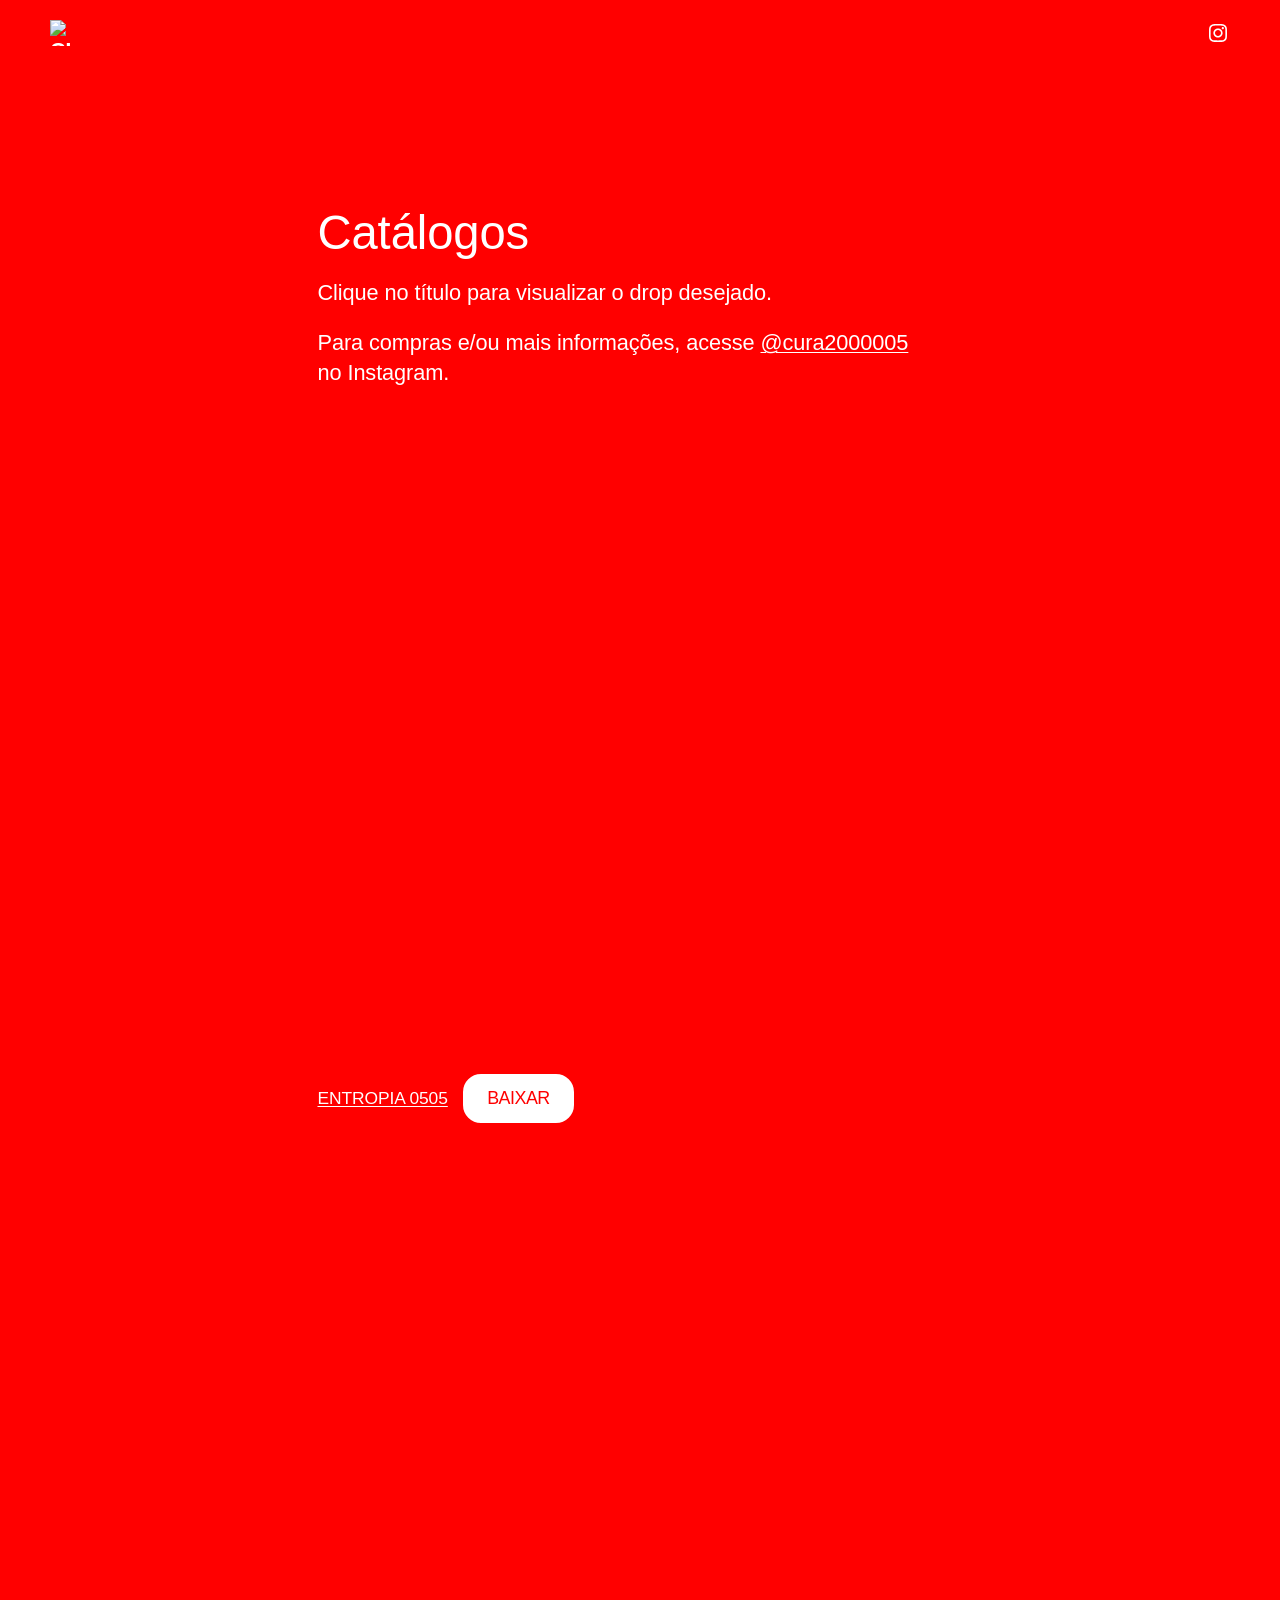
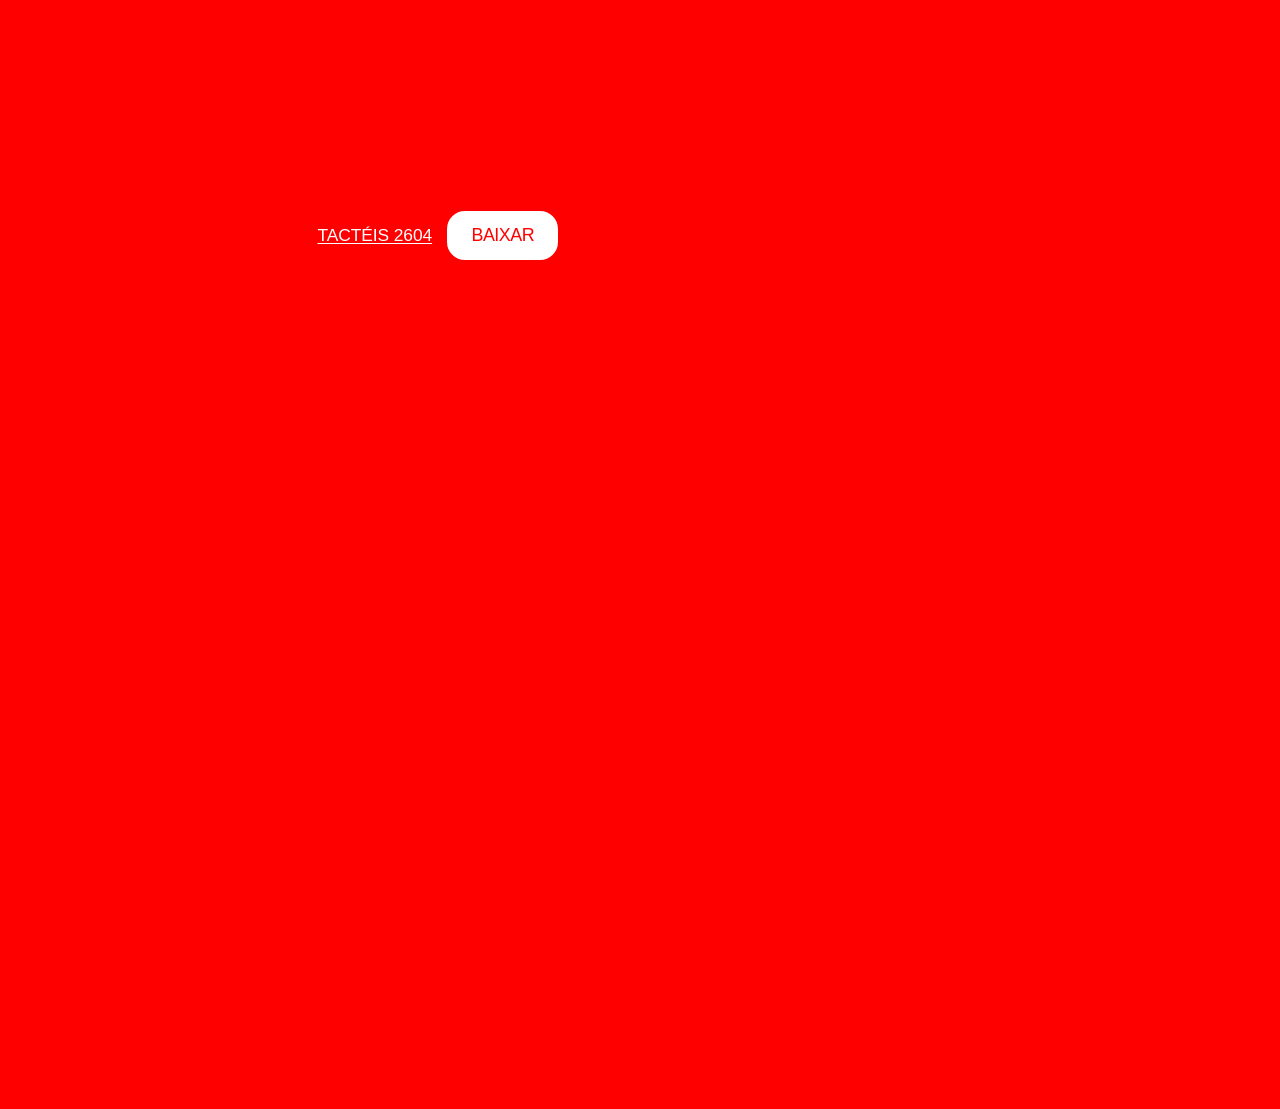
==== commit cfac7fc8: "Atualização: correção na logo" ====
--- a/drops/index.html
+++ b/drops/index.html
@@ -13,12 +13,8 @@
 img:is([sizes=auto i],[sizes^="auto," i]){contain-intrinsic-size:3000px 1500px}
 /*# sourceURL=wp-img-auto-sizes-contain-inline-css */
 </style>
-<style id="wp-block-site-title-inline-css">
-.wp-block-site-title{box-sizing:border-box}.wp-block-site-title :where(a){color:inherit;font-family:inherit;font-size:inherit;font-style:inherit;font-weight:inherit;letter-spacing:inherit;line-height:inherit;text-decoration:inherit}
-/*# sourceURL=https://revistacura.online/wp-includes/blocks/site-title/style.min.css */
-</style>
 <style id="wp-block-social-links-inline-css">
-.wp-block-social-links{background:none;box-sizing:border-box;margin-left:0;padding-left:0;padding-right:0;text-indent:0}.wp-block-social-links .wp-social-link a,.wp-block-social-links .wp-social-link a:hover{border-bottom:0;box-shadow:none;text-decoration:none}.wp-block-social-links .wp-social-link svg{height:1em;width:1em}.wp-block-social-links .wp-social-link span:not(.screen-reader-text){font-size:.65em;margin-left:.5em;margin-right:.5em}.wp-block-social-links.has-small-icon-size{font-size:16px}.wp-block-social-links,.wp-block-social-links.has-normal-icon-size{font-size:24px}.wp-block-social-links.has-large-icon-size{font-size:36px}.wp-block-social-links.has-huge-icon-size{font-size:48px}.wp-block-social-links.aligncenter{display:flex;justify-content:center}.wp-block-social-links.alignright{justify-content:flex-end}.wp-block-social-link{border-radius:9999px;display:block}@media not (prefers-reduced-motion){.wp-block-social-link{transition:transform .1s ease}}.wp-block-social-link{height:auto}.wp-block-social-link a{align-items:center;display:flex;line-height:0}.wp-block-social-link:hover{transform:scale(1.1)}.wp-block-social-links .wp-block-social-link.wp-social-link{display:inline-block;margin:0;padding:0}.wp-block-social-links .wp-block-social-link.wp-social-link .wp-block-social-link-anchor,.wp-block-social-links .wp-block-social-link.wp-social-link .wp-block-social-link-anchor svg,.wp-block-social-links .wp-block-social-link.wp-social-link .wp-block-social-link-anchor:active,.wp-block-social-links .wp-block-social-link.wp-social-link .wp-block-social-link-anchor:hover,.wp-block-social-links .wp-block-social-link.wp-social-link .wp-block-social-link-anchor:visited{color:currentColor;fill:currentColor}:where(.wp-block-social-links:not(.is-style-logos-only)) .wp-social-link{background-color:#f0f0f0;color:#444}:where(.wp-block-social-links:not(.is-style-logos-only)) .wp-social-link-amazon{background-color:#f90;color:#fff}:where(.wp-block-social-links:not(.is-style-logos-only)) .wp-social-link-bandcamp{background-color:#1ea0c3;color:#fff}:where(.wp-block-social-links:not(.is-style-logos-only)) .wp-social-link-behance{background-color:#0757fe;color:#fff}:where(.wp-block-social-links:not(.is-style-logos-only)) .wp-social-link-bluesky{background-color:#0a7aff;color:#fff}:where(.wp-block-social-links:not(.is-style-logos-only)) .wp-social-link-codepen{background-color:#1e1f26;color:#fff}:where(.wp-block-social-links:not(.is-style-logos-only)) .wp-social-link-deviantart{background-color:#02e49b;color:#fff}:where(.wp-block-social-links:not(.is-style-logos-only)) .wp-social-link-discord{background-color:#5865f2;color:#fff}:where(.wp-block-social-links:not(.is-style-logos-only)) .wp-social-link-dribbble{background-color:#e94c89;color:#fff}:where(.wp-block-social-links:not(.is-style-logos-only)) .wp-social-link-dropbox{background-color:#4280ff;color:#fff}:where(.wp-block-social-links:not(.is-style-logos-only)) .wp-social-link-etsy{background-color:#f45800;color:#fff}:where(.wp-block-social-links:not(.is-style-logos-only)) .wp-social-link-facebook{background-color:#0866ff;color:#fff}:where(.wp-block-social-links:not(.is-style-logos-only)) .wp-social-link-fivehundredpx{background-color:#000;color:#fff}:where(.wp-block-social-links:not(.is-style-logos-only)) .wp-social-link-flickr{background-color:#0461dd;color:#fff}:where(.wp-block-social-links:not(.is-style-logos-only)) .wp-social-link-foursquare{background-color:#e65678;color:#fff}:where(.wp-block-social-links:not(.is-style-logos-only)) .wp-social-link-github{background-color:#24292d;color:#fff}:where(.wp-block-social-links:not(.is-style-logos-only)) .wp-social-link-goodreads{background-color:#eceadd;color:#382110}:where(.wp-block-social-links:not(.is-style-logos-only)) .wp-social-link-google{background-color:#ea4434;color:#fff}:where(.wp-block-social-links:not(.is-style-logos-only)) .wp-social-link-gravatar{background-color:#1d4fc4;color:#fff}:where(.wp-block-social-links:not(.is-style-logos-only)) .wp-social-link-instagram{background-color:#f00075;color:#fff}:where(.wp-block-social-links:not(.is-style-logos-only)) .wp-social-link-lastfm{background-color:#e21b24;color:#fff}:where(.wp-block-social-links:not(.is-style-logos-only)) .wp-social-link-linkedin{background-color:#0d66c2;color:#fff}:where(.wp-block-social-links:not(.is-style-logos-only)) .wp-social-link-mastodon{background-color:#3288d4;color:#fff}:where(.wp-block-social-links:not(.is-style-logos-only)) .wp-social-link-medium{background-color:#000;color:#fff}:where(.wp-block-social-links:not(.is-style-logos-only)) .wp-social-link-meetup{background-color:#f6405f;color:#fff}:where(.wp-block-social-links:not(.is-style-logos-only)) .wp-social-link-patreon{background-color:#000;color:#fff}:where(.wp-block-social-links:not(.is-style-logos-only)) .wp-social-link-pinterest{background-color:#e60122;color:#fff}:where(.wp-block-social-links:not(.is-style-logos-only)) .wp-social-link-pocket{background-color:#ef4155;color:#fff}:where(.wp-block-social-links:not(.is-style-logos-only)) .wp-social-link-reddit{background-color:#ff4500;color:#fff}:where(.wp-block-social-links:not(.is-style-logos-only)) .wp-social-link-skype{background-color:#0478d7;color:#fff}:where(.wp-block-social-links:not(.is-style-logos-only)) .wp-social-link-snapchat{background-color:#fefc00;color:#fff;stroke:#000}:where(.wp-block-social-links:not(.is-style-logos-only)) .wp-social-link-soundcloud{background-color:#ff5600;color:#fff}:where(.wp-block-social-links:not(.is-style-logos-only)) .wp-social-link-spotify{background-color:#1bd760;color:#fff}:where(.wp-block-social-links:not(.is-style-logos-only)) .wp-social-link-telegram{background-color:#2aabee;color:#fff}:where(.wp-block-social-links:not(.is-style-logos-only)) .wp-social-link-threads{background-color:#000;color:#fff}:where(.wp-block-social-links:not(.is-style-logos-only)) .wp-social-link-tiktok{background-color:#000;color:#fff}:where(.wp-block-social-links:not(.is-style-logos-only)) .wp-social-link-tumblr{background-color:#011835;color:#fff}:where(.wp-block-social-links:not(.is-style-logos-only)) .wp-social-link-twitch{background-color:#6440a4;color:#fff}:where(.wp-block-social-links:not(.is-style-logos-only)) .wp-social-link-twitter{background-color:#1da1f2;color:#fff}:where(.wp-block-social-links:not(.is-style-logos-only)) .wp-social-link-vimeo{background-color:#1eb7ea;color:#fff}:where(.wp-block-social-links:not(.is-style-logos-only)) .wp-social-link-vk{background-color:#4680c2;color:#fff}:where(.wp-block-social-links:not(.is-style-logos-only)) .wp-social-link-wordpress{background-color:#3499cd;color:#fff}:where(.wp-block-social-links:not(.is-style-logos-only)) .wp-social-link-whatsapp{background-color:#25d366;color:#fff}:where(.wp-block-social-links:not(.is-style-logos-only)) .wp-social-link-x{background-color:#000;color:#fff}:where(.wp-block-social-links:not(.is-style-logos-only)) .wp-social-link-yelp{background-color:#d32422;color:#fff}:where(.wp-block-social-links:not(.is-style-logos-only)) .wp-social-link-youtube{background-color:red;color:#fff}:where(.wp-block-social-links.is-style-logos-only) .wp-social-link{background:none}:where(.wp-block-social-links.is-style-logos-only) .wp-social-link svg{height:1.25em;width:1.25em}:where(.wp-block-social-links.is-style-logos-only) .wp-social-link-amazon{color:#f90}:where(.wp-block-social-links.is-style-logos-only) .wp-social-link-bandcamp{color:#1ea0c3}:where(.wp-block-social-links.is-style-logos-only) .wp-social-link-behance{color:#0757fe}:where(.wp-block-social-links.is-style-logos-only) .wp-social-link-bluesky{color:#0a7aff}:where(.wp-block-social-links.is-style-logos-only) .wp-social-link-codepen{color:#1e1f26}:where(.wp-block-social-links.is-style-logos-only) .wp-social-link-deviantart{color:#02e49b}:where(.wp-block-social-links.is-style-logos-only) .wp-social-link-discord{color:#5865f2}:where(.wp-block-social-links.is-style-logos-only) .wp-social-link-dribbble{color:#e94c89}:where(.wp-block-social-links.is-style-logos-only) .wp-social-link-dropbox{color:#4280ff}:where(.wp-block-social-links.is-style-logos-only) .wp-social-link-etsy{color:#f45800}:where(.wp-block-social-links.is-style-logos-only) .wp-social-link-facebook{color:#0866ff}:where(.wp-block-social-links.is-style-logos-only) .wp-social-link-fivehundredpx{color:#000}:where(.wp-block-social-links.is-style-logos-only) .wp-social-link-flickr{color:#0461dd}:where(.wp-block-social-links.is-style-logos-only) .wp-social-link-foursquare{color:#e65678}:where(.wp-block-social-links.is-style-logos-only) .wp-social-link-github{color:#24292d}:where(.wp-block-social-links.is-style-logos-only) .wp-social-link-goodreads{color:#382110}:where(.wp-block-social-links.is-style-logos-only) .wp-social-link-google{color:#ea4434}:where(.wp-block-social-links.is-style-logos-only) .wp-social-link-gravatar{color:#1d4fc4}:where(.wp-block-social-links.is-style-logos-only) .wp-social-link-instagram{color:#f00075}:where(.wp-block-social-links.is-style-logos-only) .wp-social-link-lastfm{color:#e21b24}:where(.wp-block-social-links.is-style-logos-only) .wp-social-link-linkedin{color:#0d66c2}:where(.wp-block-social-links.is-style-logos-only) .wp-social-link-mastodon{color:#3288d4}:where(.wp-block-social-links.is-style-logos-only) .wp-social-link-medium{color:#000}:where(.wp-block-social-links.is-style-logos-only) .wp-social-link-meetup{color:#f6405f}:where(.wp-block-social-links.is-style-logos-only) .wp-social-link-patreon{color:#000}:where(.wp-block-social-links.is-style-logos-only) .wp-social-link-pinterest{color:#e60122}:where(.wp-block-social-links.is-style-logos-only) .wp-social-link-pocket{color:#ef4155}:where(.wp-block-social-links.is-style-logos-only) .wp-social-link-reddit{color:#ff4500}:where(.wp-block-social-links.is-style-logos-only) .wp-social-link-skype{color:#0478d7}:where(.wp-block-social-links.is-style-logos-only) .wp-social-link-snapchat{color:#fff;stroke:#000}:where(.wp-block-social-links.is-style-logos-only) .wp-social-link-soundcloud{color:#ff5600}:where(.wp-block-social-links.is-style-logos-only) .wp-social-link-spotify{color:#1bd760}:where(.wp-block-social-links.is-style-logos-only) .wp-social-link-telegram{color:#2aabee}:where(.wp-block-social-links.is-style-logos-only) .wp-social-link-threads{color:#000}:where(.wp-block-social-links.is-style-logos-only) .wp-social-link-tiktok{color:#000}:where(.wp-block-social-links.is-style-logos-only) .wp-social-link-tumblr{color:#011835}:where(.wp-block-social-links.is-style-logos-only) .wp-social-link-twitch{color:#6440a4}:where(.wp-block-social-links.is-style-logos-only) .wp-social-link-twitter{color:#1da1f2}:where(.wp-block-social-links.is-style-logos-only) .wp-social-link-vimeo{color:#1eb7ea}:where(.wp-block-social-links.is-style-logos-only) .wp-social-link-vk{color:#4680c2}:where(.wp-block-social-links.is-style-logos-only) .wp-social-link-whatsapp{color:#25d366}:where(.wp-block-social-links.is-style-logos-only) .wp-social-link-wordpress{color:#3499cd}:where(.wp-block-social-links.is-style-logos-only) .wp-social-link-x{color:#000}:where(.wp-block-social-links.is-style-logos-only) .wp-social-link-yelp{color:#d32422}:where(.wp-block-social-links.is-style-logos-only) .wp-social-link-youtube{color:red}.wp-block-social-links.is-style-pill-shape .wp-social-link{width:auto}:root :where(.wp-block-social-links .wp-social-link a){padding:.25em}:root :where(.wp-block-social-links.is-style-logos-only .wp-social-link a){padding:0}:root :where(.wp-block-social-links.is-style-pill-shape .wp-social-link a){padding-left:.6666666667em;padding-right:.6666666667em}.wp-block-social-links:not(.has-icon-color):not(.has-icon-background-color) .wp-social-link-snapchat .wp-block-social-link-label{color:#000}
+.wp-block-social-links{background:none;box-sizing:border-box;margin-left:0;padding-left:0;padding-right:0;text-indent:0}.wp-block-social-links .wp-social-link a,.wp-block-social-links .wp-social-link a:hover{border-bottom:0;box-shadow:none;text-decoration:none}.wp-block-social-links .wp-social-link svg{height:1em;width:1em}.wp-block-social-links .wp-social-link span:not(.screen-reader-text){font-size:.65em;margin-left:.5em;margin-right:.5em}.wp-block-social-links.has-small-icon-size{font-size:16px}.wp-block-social-links,.wp-block-social-links.has-normal-icon-size{font-size:24px}.wp-block-social-links.has-large-icon-size{font-size:36px}.wp-block-social-links.has-huge-icon-size{font-size:48px}.wp-block-social-links.aligncenter{display:flex;justify-content:center}.wp-block-social-links.alignright{justify-content:flex-end}.wp-block-social-link{border-radius:9999px;display:block}@media not (prefers-reduced-motion){.wp-block-social-link{transition:transform .1s ease}}.wp-block-social-link{height:auto}.wp-block-social-link a{align-items:center;display:flex;line-height:0}.wp-block-social-link:hover{transform:scale(1.1)}.wp-block-social-links .wp-block-social-link.wp-social-link{display:inline-block;margin:0;padding:0}.wp-block-social-links .wp-block-social-link.wp-social-link .wp-block-social-link-anchor,.wp-block-social-links .wp-block-social-link.wp-social-link .wp-block-social-link-anchor svg,.wp-block-social-links .wp-block-social-link.wp-social-link .wp-block-social-link-anchor:active,.wp-block-social-links .wp-block-social-link.wp-social-link .wp-block-social-link-anchor:hover,.wp-block-social-links .wp-block-social-link.wp-social-link .wp-block-social-link-anchor:visited{fill:currentColor;color:currentColor}:where(.wp-block-social-links:not(.is-style-logos-only)) .wp-social-link{background-color:#f0f0f0;color:#444}:where(.wp-block-social-links:not(.is-style-logos-only)) .wp-social-link-amazon{background-color:#f90;color:#fff}:where(.wp-block-social-links:not(.is-style-logos-only)) .wp-social-link-bandcamp{background-color:#1ea0c3;color:#fff}:where(.wp-block-social-links:not(.is-style-logos-only)) .wp-social-link-behance{background-color:#0757fe;color:#fff}:where(.wp-block-social-links:not(.is-style-logos-only)) .wp-social-link-bluesky{background-color:#0a7aff;color:#fff}:where(.wp-block-social-links:not(.is-style-logos-only)) .wp-social-link-codepen{background-color:#1e1f26;color:#fff}:where(.wp-block-social-links:not(.is-style-logos-only)) .wp-social-link-deviantart{background-color:#02e49b;color:#fff}:where(.wp-block-social-links:not(.is-style-logos-only)) .wp-social-link-discord{background-color:#5865f2;color:#fff}:where(.wp-block-social-links:not(.is-style-logos-only)) .wp-social-link-dribbble{background-color:#e94c89;color:#fff}:where(.wp-block-social-links:not(.is-style-logos-only)) .wp-social-link-dropbox{background-color:#4280ff;color:#fff}:where(.wp-block-social-links:not(.is-style-logos-only)) .wp-social-link-etsy{background-color:#f45800;color:#fff}:where(.wp-block-social-links:not(.is-style-logos-only)) .wp-social-link-facebook{background-color:#0866ff;color:#fff}:where(.wp-block-social-links:not(.is-style-logos-only)) .wp-social-link-fivehundredpx{background-color:#000;color:#fff}:where(.wp-block-social-links:not(.is-style-logos-only)) .wp-social-link-flickr{background-color:#0461dd;color:#fff}:where(.wp-block-social-links:not(.is-style-logos-only)) .wp-social-link-foursquare{background-color:#e65678;color:#fff}:where(.wp-block-social-links:not(.is-style-logos-only)) .wp-social-link-github{background-color:#24292d;color:#fff}:where(.wp-block-social-links:not(.is-style-logos-only)) .wp-social-link-goodreads{background-color:#eceadd;color:#382110}:where(.wp-block-social-links:not(.is-style-logos-only)) .wp-social-link-google{background-color:#ea4434;color:#fff}:where(.wp-block-social-links:not(.is-style-logos-only)) .wp-social-link-gravatar{background-color:#1d4fc4;color:#fff}:where(.wp-block-social-links:not(.is-style-logos-only)) .wp-social-link-instagram{background-color:#f00075;color:#fff}:where(.wp-block-social-links:not(.is-style-logos-only)) .wp-social-link-lastfm{background-color:#e21b24;color:#fff}:where(.wp-block-social-links:not(.is-style-logos-only)) .wp-social-link-linkedin{background-color:#0d66c2;color:#fff}:where(.wp-block-social-links:not(.is-style-logos-only)) .wp-social-link-mastodon{background-color:#3288d4;color:#fff}:where(.wp-block-social-links:not(.is-style-logos-only)) .wp-social-link-medium{background-color:#000;color:#fff}:where(.wp-block-social-links:not(.is-style-logos-only)) .wp-social-link-meetup{background-color:#f6405f;color:#fff}:where(.wp-block-social-links:not(.is-style-logos-only)) .wp-social-link-patreon{background-color:#000;color:#fff}:where(.wp-block-social-links:not(.is-style-logos-only)) .wp-social-link-pinterest{background-color:#e60122;color:#fff}:where(.wp-block-social-links:not(.is-style-logos-only)) .wp-social-link-pocket{background-color:#ef4155;color:#fff}:where(.wp-block-social-links:not(.is-style-logos-only)) .wp-social-link-reddit{background-color:#ff4500;color:#fff}:where(.wp-block-social-links:not(.is-style-logos-only)) .wp-social-link-skype{background-color:#0478d7;color:#fff}:where(.wp-block-social-links:not(.is-style-logos-only)) .wp-social-link-snapchat{stroke:#000;background-color:#fefc00;color:#fff}:where(.wp-block-social-links:not(.is-style-logos-only)) .wp-social-link-soundcloud{background-color:#ff5600;color:#fff}:where(.wp-block-social-links:not(.is-style-logos-only)) .wp-social-link-spotify{background-color:#1bd760;color:#fff}:where(.wp-block-social-links:not(.is-style-logos-only)) .wp-social-link-telegram{background-color:#2aabee;color:#fff}:where(.wp-block-social-links:not(.is-style-logos-only)) .wp-social-link-threads{background-color:#000;color:#fff}:where(.wp-block-social-links:not(.is-style-logos-only)) .wp-social-link-tiktok{background-color:#000;color:#fff}:where(.wp-block-social-links:not(.is-style-logos-only)) .wp-social-link-tumblr{background-color:#011835;color:#fff}:where(.wp-block-social-links:not(.is-style-logos-only)) .wp-social-link-twitch{background-color:#6440a4;color:#fff}:where(.wp-block-social-links:not(.is-style-logos-only)) .wp-social-link-twitter{background-color:#1da1f2;color:#fff}:where(.wp-block-social-links:not(.is-style-logos-only)) .wp-social-link-vimeo{background-color:#1eb7ea;color:#fff}:where(.wp-block-social-links:not(.is-style-logos-only)) .wp-social-link-vk{background-color:#4680c2;color:#fff}:where(.wp-block-social-links:not(.is-style-logos-only)) .wp-social-link-wordpress{background-color:#3499cd;color:#fff}:where(.wp-block-social-links:not(.is-style-logos-only)) .wp-social-link-whatsapp{background-color:#25d366;color:#fff}:where(.wp-block-social-links:not(.is-style-logos-only)) .wp-social-link-x{background-color:#000;color:#fff}:where(.wp-block-social-links:not(.is-style-logos-only)) .wp-social-link-yelp{background-color:#d32422;color:#fff}:where(.wp-block-social-links:not(.is-style-logos-only)) .wp-social-link-youtube{background-color:red;color:#fff}:where(.wp-block-social-links.is-style-logos-only) .wp-social-link{background:none}:where(.wp-block-social-links.is-style-logos-only) .wp-social-link svg{height:1.25em;width:1.25em}:where(.wp-block-social-links.is-style-logos-only) .wp-social-link-amazon{color:#f90}:where(.wp-block-social-links.is-style-logos-only) .wp-social-link-bandcamp{color:#1ea0c3}:where(.wp-block-social-links.is-style-logos-only) .wp-social-link-behance{color:#0757fe}:where(.wp-block-social-links.is-style-logos-only) .wp-social-link-bluesky{color:#0a7aff}:where(.wp-block-social-links.is-style-logos-only) .wp-social-link-codepen{color:#1e1f26}:where(.wp-block-social-links.is-style-logos-only) .wp-social-link-deviantart{color:#02e49b}:where(.wp-block-social-links.is-style-logos-only) .wp-social-link-discord{color:#5865f2}:where(.wp-block-social-links.is-style-logos-only) .wp-social-link-dribbble{color:#e94c89}:where(.wp-block-social-links.is-style-logos-only) .wp-social-link-dropbox{color:#4280ff}:where(.wp-block-social-links.is-style-logos-only) .wp-social-link-etsy{color:#f45800}:where(.wp-block-social-links.is-style-logos-only) .wp-social-link-facebook{color:#0866ff}:where(.wp-block-social-links.is-style-logos-only) .wp-social-link-fivehundredpx{color:#000}:where(.wp-block-social-links.is-style-logos-only) .wp-social-link-flickr{color:#0461dd}:where(.wp-block-social-links.is-style-logos-only) .wp-social-link-foursquare{color:#e65678}:where(.wp-block-social-links.is-style-logos-only) .wp-social-link-github{color:#24292d}:where(.wp-block-social-links.is-style-logos-only) .wp-social-link-goodreads{color:#382110}:where(.wp-block-social-links.is-style-logos-only) .wp-social-link-google{color:#ea4434}:where(.wp-block-social-links.is-style-logos-only) .wp-social-link-gravatar{color:#1d4fc4}:where(.wp-block-social-links.is-style-logos-only) .wp-social-link-instagram{color:#f00075}:where(.wp-block-social-links.is-style-logos-only) .wp-social-link-lastfm{color:#e21b24}:where(.wp-block-social-links.is-style-logos-only) .wp-social-link-linkedin{color:#0d66c2}:where(.wp-block-social-links.is-style-logos-only) .wp-social-link-mastodon{color:#3288d4}:where(.wp-block-social-links.is-style-logos-only) .wp-social-link-medium{color:#000}:where(.wp-block-social-links.is-style-logos-only) .wp-social-link-meetup{color:#f6405f}:where(.wp-block-social-links.is-style-logos-only) .wp-social-link-patreon{color:#000}:where(.wp-block-social-links.is-style-logos-only) .wp-social-link-pinterest{color:#e60122}:where(.wp-block-social-links.is-style-logos-only) .wp-social-link-pocket{color:#ef4155}:where(.wp-block-social-links.is-style-logos-only) .wp-social-link-reddit{color:#ff4500}:where(.wp-block-social-links.is-style-logos-only) .wp-social-link-skype{color:#0478d7}:where(.wp-block-social-links.is-style-logos-only) .wp-social-link-snapchat{stroke:#000;color:#fff}:where(.wp-block-social-links.is-style-logos-only) .wp-social-link-soundcloud{color:#ff5600}:where(.wp-block-social-links.is-style-logos-only) .wp-social-link-spotify{color:#1bd760}:where(.wp-block-social-links.is-style-logos-only) .wp-social-link-telegram{color:#2aabee}:where(.wp-block-social-links.is-style-logos-only) .wp-social-link-threads{color:#000}:where(.wp-block-social-links.is-style-logos-only) .wp-social-link-tiktok{color:#000}:where(.wp-block-social-links.is-style-logos-only) .wp-social-link-tumblr{color:#011835}:where(.wp-block-social-links.is-style-logos-only) .wp-social-link-twitch{color:#6440a4}:where(.wp-block-social-links.is-style-logos-only) .wp-social-link-twitter{color:#1da1f2}:where(.wp-block-social-links.is-style-logos-only) .wp-social-link-vimeo{color:#1eb7ea}:where(.wp-block-social-links.is-style-logos-only) .wp-social-link-vk{color:#4680c2}:where(.wp-block-social-links.is-style-logos-only) .wp-social-link-whatsapp{color:#25d366}:where(.wp-block-social-links.is-style-logos-only) .wp-social-link-wordpress{color:#3499cd}:where(.wp-block-social-links.is-style-logos-only) .wp-social-link-x{color:#000}:where(.wp-block-social-links.is-style-logos-only) .wp-social-link-yelp{color:#d32422}:where(.wp-block-social-links.is-style-logos-only) .wp-social-link-youtube{color:red}.wp-block-social-links.is-style-pill-shape .wp-social-link{width:auto}:root :where(.wp-block-social-links .wp-social-link a){padding:.25em}:root :where(.wp-block-social-links.is-style-logos-only .wp-social-link a){padding:0}:root :where(.wp-block-social-links.is-style-pill-shape .wp-social-link a){padding-left:.6666666667em;padding-right:.6666666667em}.wp-block-social-links:not(.has-icon-color):not(.has-icon-background-color) .wp-social-link-snapchat .wp-block-social-link-label{color:#000}
 /*# sourceURL=https://revistacura.online/wp-includes/blocks/social-links/style.min.css */
 </style>
 <style id="wp-block-group-inline-css">
@@ -34,10 +30,10 @@
 /*# sourceURL=https://revistacura.online/wp-includes/blocks/paragraph/style.min.css */
 </style>
 <style id="wp-block-image-inline-css">
-.wp-block-image>a,.wp-block-image>figure>a{display:inline-block}.wp-block-image img{box-sizing:border-box;height:auto;max-width:100%;vertical-align:bottom}@media not (prefers-reduced-motion){.wp-block-image img.hide{visibility:hidden}.wp-block-image img.show{animation:show-content-image .4s}}.wp-block-image[style*=border-radius] img,.wp-block-image[style*=border-radius]>a{border-radius:inherit}.wp-block-image.has-custom-border img{box-sizing:border-box}.wp-block-image.aligncenter{text-align:center}.wp-block-image.alignfull>a,.wp-block-image.alignwide>a{width:100%}.wp-block-image.alignfull img,.wp-block-image.alignwide img{height:auto;width:100%}.wp-block-image .aligncenter,.wp-block-image .alignleft,.wp-block-image .alignright,.wp-block-image.aligncenter,.wp-block-image.alignleft,.wp-block-image.alignright{display:table}.wp-block-image .aligncenter>figcaption,.wp-block-image .alignleft>figcaption,.wp-block-image .alignright>figcaption,.wp-block-image.aligncenter>figcaption,.wp-block-image.alignleft>figcaption,.wp-block-image.alignright>figcaption{caption-side:bottom;display:table-caption}.wp-block-image .alignleft{float:left;margin:.5em 1em .5em 0}.wp-block-image .alignright{float:right;margin:.5em 0 .5em 1em}.wp-block-image .aligncenter{margin-left:auto;margin-right:auto}.wp-block-image :where(figcaption){margin-bottom:1em;margin-top:.5em}.wp-block-image.is-style-circle-mask img{border-radius:9999px}@supports ((-webkit-mask-image:none) or (mask-image:none)) or (-webkit-mask-image:none){.wp-block-image.is-style-circle-mask img{border-radius:0;-webkit-mask-image:url('data:image/svg+xml;utf8,<svg viewBox="0 0 100 100" xmlns="http://www.w3.org/2000/svg"><circle cx="50" cy="50" r="50"/></svg>');mask-image:url('data:image/svg+xml;utf8,<svg viewBox="0 0 100 100" xmlns="http://www.w3.org/2000/svg"><circle cx="50" cy="50" r="50"/></svg>');mask-mode:alpha;-webkit-mask-position:center;mask-position:center;-webkit-mask-repeat:no-repeat;mask-repeat:no-repeat;-webkit-mask-size:contain;mask-size:contain}}:root :where(.wp-block-image.is-style-rounded img,.wp-block-image .is-style-rounded img){border-radius:9999px}.wp-block-image figure{margin:0}.wp-lightbox-container{display:flex;flex-direction:column;position:relative}.wp-lightbox-container img{cursor:zoom-in}.wp-lightbox-container img:hover+button{opacity:1}.wp-lightbox-container button{align-items:center;backdrop-filter:blur(16px) saturate(180%);background-color:#5a5a5a40;border:none;border-radius:4px;cursor:zoom-in;display:flex;height:20px;justify-content:center;opacity:0;padding:0;position:absolute;right:16px;text-align:center;top:16px;width:20px;z-index:100}@media not (prefers-reduced-motion){.wp-lightbox-container button{transition:opacity .2s ease}}.wp-lightbox-container button:focus-visible{outline:3px auto #5a5a5a40;outline:3px auto -webkit-focus-ring-color;outline-offset:3px}.wp-lightbox-container button:hover{cursor:pointer;opacity:1}.wp-lightbox-container button:focus{opacity:1}.wp-lightbox-container button:focus,.wp-lightbox-container button:hover,.wp-lightbox-container button:not(:hover):not(:active):not(.has-background){background-color:#5a5a5a40;border:none}.wp-lightbox-overlay{box-sizing:border-box;cursor:zoom-out;height:100vh;left:0;overflow:hidden;position:fixed;top:0;visibility:hidden;width:100%;z-index:100000}.wp-lightbox-overlay .close-button{align-items:center;cursor:pointer;display:flex;justify-content:center;min-height:40px;min-width:40px;padding:0;position:absolute;right:calc(env(safe-area-inset-right) + 16px);top:calc(env(safe-area-inset-top) + 16px);z-index:5000000}.wp-lightbox-overlay .close-button:focus,.wp-lightbox-overlay .close-button:hover,.wp-lightbox-overlay .close-button:not(:hover):not(:active):not(.has-background){background:none;border:none}.wp-lightbox-overlay .lightbox-image-container{height:var(--wp--lightbox-container-height);left:50%;overflow:hidden;position:absolute;top:50%;transform:translate(-50%,-50%);transform-origin:top left;width:var(--wp--lightbox-container-width);z-index:9999999999}.wp-lightbox-overlay .wp-block-image{align-items:center;box-sizing:border-box;display:flex;height:100%;justify-content:center;margin:0;position:relative;transform-origin:0 0;width:100%;z-index:3000000}.wp-lightbox-overlay .wp-block-image img{height:var(--wp--lightbox-image-height);min-height:var(--wp--lightbox-image-height);min-width:var(--wp--lightbox-image-width);width:var(--wp--lightbox-image-width)}.wp-lightbox-overlay .wp-block-image figcaption{display:none}.wp-lightbox-overlay button{background:none;border:none}.wp-lightbox-overlay .scrim{background-color:#fff;height:100%;opacity:.9;position:absolute;width:100%;z-index:2000000}.wp-lightbox-overlay.active{visibility:visible}@media not (prefers-reduced-motion){.wp-lightbox-overlay.active{animation:turn-on-visibility .25s both}.wp-lightbox-overlay.active img{animation:turn-on-visibility .35s both}.wp-lightbox-overlay.show-closing-animation:not(.active){animation:turn-off-visibility .35s both}.wp-lightbox-overlay.show-closing-animation:not(.active) img{animation:turn-off-visibility .25s both}.wp-lightbox-overlay.zoom.active{animation:none;opacity:1;visibility:visible}.wp-lightbox-overlay.zoom.active .lightbox-image-container{animation:lightbox-zoom-in .4s}.wp-lightbox-overlay.zoom.active .lightbox-image-container img{animation:none}.wp-lightbox-overlay.zoom.active .scrim{animation:turn-on-visibility .4s forwards}.wp-lightbox-overlay.zoom.show-closing-animation:not(.active){animation:none}.wp-lightbox-overlay.zoom.show-closing-animation:not(.active) .lightbox-image-container{animation:lightbox-zoom-out .4s}.wp-lightbox-overlay.zoom.show-closing-animation:not(.active) .lightbox-image-container img{animation:none}.wp-lightbox-overlay.zoom.show-closing-animation:not(.active) .scrim{animation:turn-off-visibility .4s forwards}}@keyframes show-content-image{0%{visibility:hidden}99%{visibility:hidden}to{visibility:visible}}@keyframes turn-on-visibility{0%{opacity:0}to{opacity:1}}@keyframes turn-off-visibility{0%{opacity:1;visibility:visible}99%{opacity:0;visibility:visible}to{opacity:0;visibility:hidden}}@keyframes lightbox-zoom-in{0%{transform:translate(calc((-100vw + var(--wp--lightbox-scrollbar-width))/2 + var(--wp--lightbox-initial-left-position)),calc(-50vh + var(--wp--lightbox-initial-top-position))) scale(var(--wp--lightbox-scale))}to{transform:translate(-50%,-50%) scale(1)}}@keyframes lightbox-zoom-out{0%{transform:translate(-50%,-50%) scale(1);visibility:visible}99%{visibility:visible}to{transform:translate(calc((-100vw + var(--wp--lightbox-scrollbar-width))/2 + var(--wp--lightbox-initial-left-position)),calc(-50vh + var(--wp--lightbox-initial-top-position))) scale(var(--wp--lightbox-scale));visibility:hidden}}
+.wp-block-image>a,.wp-block-image>figure>a{display:inline-block}.wp-block-image img{box-sizing:border-box;height:auto;max-width:100%;vertical-align:bottom}@media not (prefers-reduced-motion){.wp-block-image img.hide{visibility:hidden}.wp-block-image img.show{animation:show-content-image .4s}}.wp-block-image[style*=border-radius] img,.wp-block-image[style*=border-radius]>a{border-radius:inherit}.wp-block-image.has-custom-border img{box-sizing:border-box}.wp-block-image.aligncenter{text-align:center}.wp-block-image.alignfull>a,.wp-block-image.alignwide>a{width:100%}.wp-block-image.alignfull img,.wp-block-image.alignwide img{height:auto;width:100%}.wp-block-image .aligncenter,.wp-block-image .alignleft,.wp-block-image .alignright,.wp-block-image.aligncenter,.wp-block-image.alignleft,.wp-block-image.alignright{display:table}.wp-block-image .aligncenter>figcaption,.wp-block-image .alignleft>figcaption,.wp-block-image .alignright>figcaption,.wp-block-image.aligncenter>figcaption,.wp-block-image.alignleft>figcaption,.wp-block-image.alignright>figcaption{caption-side:bottom;display:table-caption}.wp-block-image .alignleft{float:left;margin:.5em 1em .5em 0}.wp-block-image .alignright{float:right;margin:.5em 0 .5em 1em}.wp-block-image .aligncenter{margin-left:auto;margin-right:auto}.wp-block-image :where(figcaption){margin-bottom:1em;margin-top:.5em}.wp-block-image.is-style-circle-mask img{border-radius:9999px}@supports ((-webkit-mask-image:none) or (mask-image:none)) or (-webkit-mask-image:none){.wp-block-image.is-style-circle-mask img{border-radius:0;-webkit-mask-image:url('data:image/svg+xml;utf8,<svg viewBox="0 0 100 100" xmlns="http://www.w3.org/2000/svg"><circle cx="50" cy="50" r="50"/></svg>');mask-image:url('data:image/svg+xml;utf8,<svg viewBox="0 0 100 100" xmlns="http://www.w3.org/2000/svg"><circle cx="50" cy="50" r="50"/></svg>');mask-mode:alpha;-webkit-mask-position:center;mask-position:center;-webkit-mask-repeat:no-repeat;mask-repeat:no-repeat;-webkit-mask-size:contain;mask-size:contain}}:root :where(.wp-block-image.is-style-rounded img,.wp-block-image .is-style-rounded img){border-radius:9999px}.wp-block-image figure{margin:0}.wp-lightbox-container{display:flex;flex-direction:column;position:relative}.wp-lightbox-container img{cursor:zoom-in}.wp-lightbox-container img:hover+button{opacity:1}.wp-lightbox-container button{align-items:center;backdrop-filter:blur(16px) saturate(180%);background-color:#5a5a5a40;border:none;border-radius:4px;cursor:zoom-in;display:flex;height:20px;justify-content:center;opacity:0;padding:0;position:absolute;right:16px;text-align:center;top:16px;width:20px;z-index:100}@media not (prefers-reduced-motion){.wp-lightbox-container button{transition:opacity .2s ease}}.wp-lightbox-container button:focus-visible{outline:3px auto #5a5a5a40;outline:3px auto -webkit-focus-ring-color;outline-offset:3px}.wp-lightbox-container button:hover{cursor:pointer;opacity:1}.wp-lightbox-container button:focus{opacity:1}.wp-lightbox-container button:focus,.wp-lightbox-container button:hover,.wp-lightbox-container button:not(:hover):not(:active):not(.has-background){background-color:#5a5a5a40;border:none}.wp-lightbox-overlay{box-sizing:border-box;cursor:zoom-out;height:100vh;left:0;overflow:hidden;position:fixed;top:0;visibility:hidden;width:100%;z-index:100000}.wp-lightbox-overlay .wp-lightbox-close-button{align-items:center;cursor:pointer;display:flex;font-family:inherit;gap:8px;justify-content:center;line-height:1;min-height:40px;min-width:40px;padding:0 4px;position:absolute;right:calc(env(safe-area-inset-right) + 16px);top:calc(env(safe-area-inset-top) + 16px);z-index:5000000}.wp-lightbox-overlay .wp-lightbox-close-button:focus,.wp-lightbox-overlay .wp-lightbox-close-button:hover,.wp-lightbox-overlay .wp-lightbox-close-button:not(:hover):not(:active):not(.has-background){background:none;border:none}.wp-lightbox-overlay .wp-lightbox-close-button:has(.wp-lightbox-close-text:not([hidden])) .wp-lightbox-close-icon svg{height:1em;width:1em}.wp-lightbox-overlay .wp-lightbox-close-icon svg{display:block}.wp-lightbox-overlay .wp-lightbox-navigation-button-next,.wp-lightbox-overlay .wp-lightbox-navigation-button-prev{align-items:center;bottom:16px;cursor:pointer;display:flex;font-family:inherit;gap:4px;justify-content:center;line-height:1;min-height:40px;min-width:40px;padding:0 8px;position:absolute;z-index:2000002}.wp-lightbox-overlay .wp-lightbox-navigation-button-next[hidden],.wp-lightbox-overlay .wp-lightbox-navigation-button-prev[hidden]{display:none}@media (min-width:960px){.wp-lightbox-overlay .wp-lightbox-navigation-button-next,.wp-lightbox-overlay .wp-lightbox-navigation-button-prev{bottom:50%;transform:translateY(-50%)}}.wp-lightbox-overlay .wp-lightbox-navigation-button-next:focus,.wp-lightbox-overlay .wp-lightbox-navigation-button-next:hover,.wp-lightbox-overlay .wp-lightbox-navigation-button-next:not(:hover):not(:active):not(.has-background),.wp-lightbox-overlay .wp-lightbox-navigation-button-prev:focus,.wp-lightbox-overlay .wp-lightbox-navigation-button-prev:hover,.wp-lightbox-overlay .wp-lightbox-navigation-button-prev:not(:hover):not(:active):not(.has-background){background:none;border:none;padding:0 8px}.wp-lightbox-overlay .wp-lightbox-navigation-button-next:has(.wp-lightbox-navigation-text:not([hidden])) .wp-lightbox-navigation-icon svg,.wp-lightbox-overlay .wp-lightbox-navigation-button-prev:has(.wp-lightbox-navigation-text:not([hidden])) .wp-lightbox-navigation-icon svg{display:block;height:1.5em;width:1.5em}.wp-lightbox-overlay .wp-lightbox-navigation-button-prev{left:calc(env(safe-area-inset-left) + 16px)}.wp-lightbox-overlay .wp-lightbox-navigation-button-next{right:calc(env(safe-area-inset-right) + 16px)}.wp-lightbox-overlay .wp-lightbox-navigation-icon svg{vertical-align:middle}.wp-lightbox-overlay .lightbox-image-container{height:var(--wp--lightbox-container-height);left:50%;overflow:hidden;position:absolute;top:50%;transform:translate(-50%,-50%);transform-origin:top left;width:var(--wp--lightbox-container-width);z-index:2000001}.wp-lightbox-overlay .wp-block-image{align-items:center;box-sizing:border-box;display:flex;height:100%;justify-content:center;margin:0;position:relative;transform-origin:0 0;width:100%;z-index:3000000}.wp-lightbox-overlay .wp-block-image img{height:var(--wp--lightbox-image-height);min-height:var(--wp--lightbox-image-height);min-width:var(--wp--lightbox-image-width);width:var(--wp--lightbox-image-width)}.wp-lightbox-overlay .wp-block-image figcaption{display:none}.wp-lightbox-overlay button{background:none;border:none}.wp-lightbox-overlay .scrim{background-color:#fff;height:100%;opacity:.9;position:absolute;width:100%;z-index:2000000}.wp-lightbox-overlay.active{visibility:visible}@media not (prefers-reduced-motion){.wp-lightbox-overlay.active{animation:turn-on-visibility .25s both}.wp-lightbox-overlay.active img{animation:turn-on-visibility .35s both}.wp-lightbox-overlay.show-closing-animation:not(.active){animation:turn-off-visibility .35s both}.wp-lightbox-overlay.show-closing-animation:not(.active) img{animation:turn-off-visibility .25s both}.wp-lightbox-overlay.zoom.active{animation:none;opacity:1;visibility:visible}.wp-lightbox-overlay.zoom.active .lightbox-image-container{animation:lightbox-zoom-in .4s}.wp-lightbox-overlay.zoom.active .lightbox-image-container img{animation:none}.wp-lightbox-overlay.zoom.active .scrim{animation:turn-on-visibility .4s forwards}.wp-lightbox-overlay.zoom.show-closing-animation:not(.active){animation:none}.wp-lightbox-overlay.zoom.show-closing-animation:not(.active) .lightbox-image-container{animation:lightbox-zoom-out .4s}.wp-lightbox-overlay.zoom.show-closing-animation:not(.active) .lightbox-image-container img{animation:none}.wp-lightbox-overlay.zoom.show-closing-animation:not(.active) .scrim{animation:turn-off-visibility .4s forwards}}@keyframes show-content-image{0%{visibility:hidden}99%{visibility:hidden}to{visibility:visible}}@keyframes turn-on-visibility{0%{opacity:0}to{opacity:1}}@keyframes turn-off-visibility{0%{opacity:1;visibility:visible}99%{opacity:0;visibility:visible}to{opacity:0;visibility:hidden}}@keyframes lightbox-zoom-in{0%{transform:translate(calc((-100vw + var(--wp--lightbox-scrollbar-width))/2 + var(--wp--lightbox-initial-left-position)),calc(-50vh + var(--wp--lightbox-initial-top-position))) scale(var(--wp--lightbox-scale))}to{transform:translate(-50%,-50%) scale(1)}}@keyframes lightbox-zoom-out{0%{transform:translate(-50%,-50%) scale(1);visibility:visible}99%{visibility:visible}to{transform:translate(calc((-100vw + var(--wp--lightbox-scrollbar-width))/2 + var(--wp--lightbox-initial-left-position)),calc(-50vh + var(--wp--lightbox-initial-top-position))) scale(var(--wp--lightbox-scale));visibility:hidden}}
 /*# sourceURL=https://revistacura.online/wp-includes/blocks/image/style.min.css */
 </style>
-<link rel="stylesheet" id="wp-block-gallery-css" href="https://revistacura.online/wp-includes/blocks/gallery/style.min.css?ver=6.9.4" media="all">
+<link rel="stylesheet" id="wp-block-gallery-css" href="https://revistacura.online/wp-includes/blocks/gallery/style.min.css?ver=7.0" media="all">
 <style id="wp-block-file-inline-css">
 .wp-block-file{box-sizing:border-box}.wp-block-file:not(.wp-element-button){font-size:.8em}.wp-block-file.aligncenter{text-align:center}.wp-block-file.alignright{text-align:right}.wp-block-file *+.wp-block-file__button{margin-left:.75em}:where(.wp-block-file){margin-bottom:1.5em}.wp-block-file__embed{margin-bottom:1em}:where(.wp-block-file__button){border-radius:2em;display:inline-block;padding:.5em 1em}:where(.wp-block-file__button):where(a):active,:where(.wp-block-file__button):where(a):focus,:where(.wp-block-file__button):where(a):hover,:where(.wp-block-file__button):where(a):visited{box-shadow:none;color:#fff;opacity:.85;text-decoration:none}
 /*# sourceURL=https://revistacura.online/wp-includes/blocks/file/style.min.css */
@@ -62,11 +58,11 @@
 /*# sourceURL=wp-emoji-styles-inline-css */
 </style>
 <style id="wp-block-library-inline-css">
-:root{--wp-block-synced-color:#7a00df;--wp-block-synced-color--rgb:122,0,223;--wp-bound-block-color:var(--wp-block-synced-color);--wp-editor-canvas-background:#ddd;--wp-admin-theme-color:#007cba;--wp-admin-theme-color--rgb:0,124,186;--wp-admin-theme-color-darker-10:#006ba1;--wp-admin-theme-color-darker-10--rgb:0,107,160.5;--wp-admin-theme-color-darker-20:#005a87;--wp-admin-theme-color-darker-20--rgb:0,90,135;--wp-admin-border-width-focus:2px}@media (min-resolution:192dpi){:root{--wp-admin-border-width-focus:1.5px}}.wp-element-button{cursor:pointer}:root .has-very-light-gray-background-color{background-color:#eee}:root .has-very-dark-gray-background-color{background-color:#313131}:root .has-very-light-gray-color{color:#eee}:root .has-very-dark-gray-color{color:#313131}:root .has-vivid-green-cyan-to-vivid-cyan-blue-gradient-background{background:linear-gradient(135deg,#00d084,#0693e3)}:root .has-purple-crush-gradient-background{background:linear-gradient(135deg,#34e2e4,#4721fb 50%,#ab1dfe)}:root .has-hazy-dawn-gradient-background{background:linear-gradient(135deg,#faaca8,#dad0ec)}:root .has-subdued-olive-gradient-background{background:linear-gradient(135deg,#fafae1,#67a671)}:root .has-atomic-cream-gradient-background{background:linear-gradient(135deg,#fdd79a,#004a59)}:root .has-nightshade-gradient-background{background:linear-gradient(135deg,#330968,#31cdcf)}:root .has-midnight-gradient-background{background:linear-gradient(135deg,#020381,#2874fc)}:root{--wp--preset--font-size--normal:16px;--wp--preset--font-size--huge:42px}.has-regular-font-size{font-size:1em}.has-larger-font-size{font-size:2.625em}.has-normal-font-size{font-size:var(--wp--preset--font-size--normal)}.has-huge-font-size{font-size:var(--wp--preset--font-size--huge)}.has-text-align-center{text-align:center}.has-text-align-left{text-align:left}.has-text-align-right{text-align:right}.has-fit-text{white-space:nowrap!important}#end-resizable-editor-section{display:none}.aligncenter{clear:both}.items-justified-left{justify-content:flex-start}.items-justified-center{justify-content:center}.items-justified-right{justify-content:flex-end}.items-justified-space-between{justify-content:space-between}.screen-reader-text{border:0;clip-path:inset(50%);height:1px;margin:-1px;overflow:hidden;padding:0;position:absolute;width:1px;word-wrap:normal!important}.screen-reader-text:focus{background-color:#ddd;clip-path:none;color:#444;display:block;font-size:1em;height:auto;left:5px;line-height:normal;padding:15px 23px 14px;text-decoration:none;top:5px;width:auto;z-index:100000}html :where(.has-border-color){border-style:solid}html :where([style*=border-top-color]){border-top-style:solid}html :where([style*=border-right-color]){border-right-style:solid}html :where([style*=border-bottom-color]){border-bottom-style:solid}html :where([style*=border-left-color]){border-left-style:solid}html :where([style*=border-width]){border-style:solid}html :where([style*=border-top-width]){border-top-style:solid}html :where([style*=border-right-width]){border-right-style:solid}html :where([style*=border-bottom-width]){border-bottom-style:solid}html :where([style*=border-left-width]){border-left-style:solid}html :where(img[class*=wp-image-]){height:auto;max-width:100%}:where(figure){margin:0 0 1em}html :where(.is-position-sticky){--wp-admin--admin-bar--position-offset:var(--wp-admin--admin-bar--height,0px)}@media screen and (max-width:600px){html :where(.is-position-sticky){--wp-admin--admin-bar--position-offset:0px}}
+:root{--wp-block-synced-color:#7a00df;--wp-block-synced-color--rgb:122,0,223;--wp-bound-block-color:var(--wp-block-synced-color);--wp-editor-canvas-background:#ddd;--wp-admin-theme-color:#007cba;--wp-admin-theme-color--rgb:0,124,186;--wp-admin-theme-color-darker-10:#006ba1;--wp-admin-theme-color-darker-10--rgb:0,107,160.5;--wp-admin-theme-color-darker-20:#005a87;--wp-admin-theme-color-darker-20--rgb:0,90,135;--wp-admin-border-width-focus:2px}@media (min-resolution:192dpi){:root{--wp-admin-border-width-focus:1.5px}}.wp-element-button{cursor:pointer}:root .has-very-light-gray-background-color{background-color:#eee}:root .has-very-dark-gray-background-color{background-color:#313131}:root .has-very-light-gray-color{color:#eee}:root .has-very-dark-gray-color{color:#313131}:root .has-vivid-green-cyan-to-vivid-cyan-blue-gradient-background{background:linear-gradient(135deg,#00d084,#0693e3)}:root .has-purple-crush-gradient-background{background:linear-gradient(135deg,#34e2e4,#4721fb 50%,#ab1dfe)}:root .has-hazy-dawn-gradient-background{background:linear-gradient(135deg,#faaca8,#dad0ec)}:root .has-subdued-olive-gradient-background{background:linear-gradient(135deg,#fafae1,#67a671)}:root .has-atomic-cream-gradient-background{background:linear-gradient(135deg,#fdd79a,#004a59)}:root .has-nightshade-gradient-background{background:linear-gradient(135deg,#330968,#31cdcf)}:root .has-midnight-gradient-background{background:linear-gradient(135deg,#020381,#2874fc)}:root{--wp--preset--font-size--normal:16px;--wp--preset--font-size--huge:42px}.has-regular-font-size{font-size:1em}.has-larger-font-size{font-size:2.625em}.has-normal-font-size{font-size:var(--wp--preset--font-size--normal)}.has-huge-font-size{font-size:var(--wp--preset--font-size--huge)}:root .has-text-align-center{text-align:center}:root .has-text-align-left{text-align:left}:root .has-text-align-right{text-align:right}.has-fit-text{white-space:nowrap!important}#end-resizable-editor-section{display:none}.aligncenter{clear:both}.items-justified-left{justify-content:flex-start}.items-justified-center{justify-content:center}.items-justified-right{justify-content:flex-end}.items-justified-space-between{justify-content:space-between}.screen-reader-text{word-wrap:normal!important;border:0;clip-path:inset(50%);height:1px;margin:-1px;overflow:hidden;padding:0;position:absolute;width:1px}.screen-reader-text:focus{background-color:#ddd;clip-path:none;color:#444;display:block;font-size:1em;height:auto;left:5px;line-height:normal;padding:15px 23px 14px;text-decoration:none;top:5px;width:auto;z-index:100000}html :where(.has-border-color){border-style:solid}html :where([style*=border-color]){border-style:solid}html :where([style*=border-top-color]){border-top-style:solid}html :where([style*=border-right-color]){border-right-style:solid}html :where([style*=border-bottom-color]){border-bottom-style:solid}html :where([style*=border-left-color]){border-left-style:solid}html :where([style*=border-width]){border-style:solid}html :where([style*=border-top-width]){border-top-style:solid}html :where([style*=border-right-width]){border-right-style:solid}html :where([style*=border-bottom-width]){border-bottom-style:solid}html :where([style*=border-left-width]){border-left-style:solid}html :where(img[class*=wp-image-]){height:auto;max-width:100%}:where(figure){margin:0 0 1em}html :where(.is-position-sticky){--wp-admin--admin-bar--position-offset:var(--wp-admin--admin-bar--height,0px)}@media screen and (max-width:600px){html :where(.is-position-sticky){--wp-admin--admin-bar--position-offset:0px}}
 /*# sourceURL=/wp-includes/css/dist/block-library/common.min.css */
 </style>
 <style id="global-styles-inline-css">
-:root{--wp--preset--aspect-ratio--square: 1;--wp--preset--aspect-ratio--4-3: 4/3;--wp--preset--aspect-ratio--3-4: 3/4;--wp--preset--aspect-ratio--3-2: 3/2;--wp--preset--aspect-ratio--2-3: 2/3;--wp--preset--aspect-ratio--16-9: 16/9;--wp--preset--aspect-ratio--9-16: 9/16;--wp--preset--color--black: #000000;--wp--preset--color--cyan-bluish-gray: #abb8c3;--wp--preset--color--white: #ffffff;--wp--preset--color--pale-pink: #f78da7;--wp--preset--color--vivid-red: #cf2e2e;--wp--preset--color--luminous-vivid-orange: #ff6900;--wp--preset--color--luminous-vivid-amber: #fcb900;--wp--preset--color--light-green-cyan: #7bdcb5;--wp--preset--color--vivid-green-cyan: #00d084;--wp--preset--color--pale-cyan-blue: #8ed1fc;--wp--preset--color--vivid-cyan-blue: #0693e3;--wp--preset--color--vivid-purple: #9b51e0;--wp--preset--color--base: #FFFFFF;--wp--preset--color--contrast: #111111;--wp--preset--color--accent-1: #FFEE58;--wp--preset--color--accent-2: #F6CFF4;--wp--preset--color--accent-3: #503AA8;--wp--preset--color--accent-4: #686868;--wp--preset--color--accent-5: #FBFAF3;--wp--preset--color--accent-6: color-mix(in srgb, currentColor 20%, transparent);--wp--preset--color--custom-color-1: #ff0000;--wp--preset--color--custom-color-2: #000;--wp--preset--color--custom-color-3: #ffffff;--wp--preset--gradient--vivid-cyan-blue-to-vivid-purple: linear-gradient(135deg,rgb(6,147,227) 0%,rgb(155,81,224) 100%);--wp--preset--gradient--light-green-cyan-to-vivid-green-cyan: linear-gradient(135deg,rgb(122,220,180) 0%,rgb(0,208,130) 100%);--wp--preset--gradient--luminous-vivid-amber-to-luminous-vivid-orange: linear-gradient(135deg,rgb(252,185,0) 0%,rgb(255,105,0) 100%);--wp--preset--gradient--luminous-vivid-orange-to-vivid-red: linear-gradient(135deg,rgb(255,105,0) 0%,rgb(207,46,46) 100%);--wp--preset--gradient--very-light-gray-to-cyan-bluish-gray: linear-gradient(135deg,rgb(238,238,238) 0%,rgb(169,184,195) 100%);--wp--preset--gradient--cool-to-warm-spectrum: linear-gradient(135deg,rgb(74,234,220) 0%,rgb(151,120,209) 20%,rgb(207,42,186) 40%,rgb(238,44,130) 60%,rgb(251,105,98) 80%,rgb(254,248,76) 100%);--wp--preset--gradient--blush-light-purple: linear-gradient(135deg,rgb(255,206,236) 0%,rgb(152,150,240) 100%);--wp--preset--gradient--blush-bordeaux: linear-gradient(135deg,rgb(254,205,165) 0%,rgb(254,45,45) 50%,rgb(107,0,62) 100%);--wp--preset--gradient--luminous-dusk: linear-gradient(135deg,rgb(255,203,112) 0%,rgb(199,81,192) 50%,rgb(65,88,208) 100%);--wp--preset--gradient--pale-ocean: linear-gradient(135deg,rgb(255,245,203) 0%,rgb(182,227,212) 50%,rgb(51,167,181) 100%);--wp--preset--gradient--electric-grass: linear-gradient(135deg,rgb(202,248,128) 0%,rgb(113,206,126) 100%);--wp--preset--gradient--midnight: linear-gradient(135deg,rgb(2,3,129) 0%,rgb(40,116,252) 100%);--wp--preset--font-size--small: 0.875rem;--wp--preset--font-size--medium: clamp(1rem, 1rem + ((1vw - 0.2rem) * 0.196), 1.125rem);--wp--preset--font-size--large: clamp(1.125rem, 1.125rem + ((1vw - 0.2rem) * 0.392), 1.375rem);--wp--preset--font-size--x-large: clamp(1.75rem, 1.75rem + ((1vw - 0.2rem) * 0.392), 2rem);--wp--preset--font-size--xx-large: clamp(2.15rem, 2.15rem + ((1vw - 0.2rem) * 1.333), 3rem);--wp--preset--font-family--manrope: Manrope, sans-serif;--wp--preset--font-family--fira-code: "Fira Code", monospace;--wp--preset--spacing--20: 10px;--wp--preset--spacing--30: 20px;--wp--preset--spacing--40: 30px;--wp--preset--spacing--50: clamp(30px, 5vw, 50px);--wp--preset--spacing--60: clamp(30px, 7vw, 70px);--wp--preset--spacing--70: clamp(50px, 7vw, 90px);--wp--preset--spacing--80: clamp(70px, 10vw, 140px);--wp--preset--shadow--natural: 6px 6px 9px rgba(0, 0, 0, 0.2);--wp--preset--shadow--deep: 12px 12px 50px rgba(0, 0, 0, 0.4);--wp--preset--shadow--sharp: 6px 6px 0px rgba(0, 0, 0, 0.2);--wp--preset--shadow--outlined: 6px 6px 0px -3px rgb(255, 255, 255), 6px 6px rgb(0, 0, 0);--wp--preset--shadow--crisp: 6px 6px 0px rgb(0, 0, 0);}:root { --wp--style--global--content-size: 645px;--wp--style--global--wide-size: 1340px; }:where(body) { margin: 0; }.wp-site-blocks { padding-top: var(--wp--style--root--padding-top); padding-bottom: var(--wp--style--root--padding-bottom); }.has-global-padding { padding-right: var(--wp--style--root--padding-right); padding-left: var(--wp--style--root--padding-left); }.has-global-padding > .alignfull { margin-right: calc(var(--wp--style--root--padding-right) * -1); margin-left: calc(var(--wp--style--root--padding-left) * -1); }.has-global-padding :where(:not(.alignfull.is-layout-flow) > .has-global-padding:not(.wp-block-block, .alignfull)) { padding-right: 0; padding-left: 0; }.has-global-padding :where(:not(.alignfull.is-layout-flow) > .has-global-padding:not(.wp-block-block, .alignfull)) > .alignfull { margin-left: 0; margin-right: 0; }.wp-site-blocks > .alignleft { float: left; margin-right: 2em; }.wp-site-blocks > .alignright { float: right; margin-left: 2em; }.wp-site-blocks > .aligncenter { justify-content: center; margin-left: auto; margin-right: auto; }:where(.wp-site-blocks) > * { margin-block-start: 1.2rem; margin-block-end: 0; }:where(.wp-site-blocks) > :first-child { margin-block-start: 0; }:where(.wp-site-blocks) > :last-child { margin-block-end: 0; }:root { --wp--style--block-gap: 1.2rem; }:root :where(.is-layout-flow) > :first-child{margin-block-start: 0;}:root :where(.is-layout-flow) > :last-child{margin-block-end: 0;}:root :where(.is-layout-flow) > *{margin-block-start: 1.2rem;margin-block-end: 0;}:root :where(.is-layout-constrained) > :first-child{margin-block-start: 0;}:root :where(.is-layout-constrained) > :last-child{margin-block-end: 0;}:root :where(.is-layout-constrained) > *{margin-block-start: 1.2rem;margin-block-end: 0;}:root :where(.is-layout-flex){gap: 1.2rem;}:root :where(.is-layout-grid){gap: 1.2rem;}.is-layout-flow > .alignleft{float: left;margin-inline-start: 0;margin-inline-end: 2em;}.is-layout-flow > .alignright{float: right;margin-inline-start: 2em;margin-inline-end: 0;}.is-layout-flow > .aligncenter{margin-left: auto !important;margin-right: auto !important;}.is-layout-constrained > .alignleft{float: left;margin-inline-start: 0;margin-inline-end: 2em;}.is-layout-constrained > .alignright{float: right;margin-inline-start: 2em;margin-inline-end: 0;}.is-layout-constrained > .aligncenter{margin-left: auto !important;margin-right: auto !important;}.is-layout-constrained > :where(:not(.alignleft):not(.alignright):not(.alignfull)){max-width: var(--wp--style--global--content-size);margin-left: auto !important;margin-right: auto !important;}.is-layout-constrained > .alignwide{max-width: var(--wp--style--global--wide-size);}body .is-layout-flex{display: flex;}.is-layout-flex{flex-wrap: wrap;align-items: center;}.is-layout-flex > :is(*, div){margin: 0;}body .is-layout-grid{display: grid;}.is-layout-grid > :is(*, div){margin: 0;}body{background-color: var(--wp--preset--color--custom-color-1);color: var(--wp--preset--color--base);font-family: var(--wp--preset--font-family--manrope);font-size: var(--wp--preset--font-size--large);font-weight: 300;letter-spacing: -0.1px;line-height: 1.4;--wp--style--root--padding-top: 0px;--wp--style--root--padding-right: var(--wp--preset--spacing--50);--wp--style--root--padding-bottom: 0px;--wp--style--root--padding-left: var(--wp--preset--spacing--50);}a:where(:not(.wp-element-button)){color: currentColor;text-decoration: underline;}:root :where(a:where(:not(.wp-element-button)):hover){text-decoration: none;}h1, h2, h3, h4, h5, h6{font-weight: 400;letter-spacing: -0.1px;line-height: 1.125;}h1{font-size: var(--wp--preset--font-size--xx-large);}h2{font-size: var(--wp--preset--font-size--x-large);}h3{font-size: var(--wp--preset--font-size--large);}h4{font-size: var(--wp--preset--font-size--medium);}h5{font-size: var(--wp--preset--font-size--small);letter-spacing: 0.5px;}h6{font-size: var(--wp--preset--font-size--small);font-weight: 700;letter-spacing: 1.4px;text-transform: uppercase;}:root :where(.wp-element-button, .wp-block-button__link){background-color: var(--wp--preset--color--base);border-width: 0;color: var(--wp--preset--color--base);font-family: inherit;font-size: var(--wp--preset--font-size--medium);font-style: inherit;font-weight: inherit;letter-spacing: inherit;line-height: inherit;padding-top: 1rem;padding-right: 2.25rem;padding-bottom: 1rem;padding-left: 2.25rem;text-decoration: none;text-transform: inherit;}:root :where(.wp-element-button:hover, .wp-block-button__link:hover){background-color: color-mix(in srgb, var(--wp--preset--color--contrast) 85%, transparent);border-color: transparent;color: var(--wp--preset--color--base);}:root :where(.wp-element-button:focus, .wp-block-button__link:focus){outline-color: var(--wp--preset--color--accent-4);outline-offset: 2px;}:root :where(.wp-element-caption, .wp-block-audio figcaption, .wp-block-embed figcaption, .wp-block-gallery figcaption, .wp-block-image figcaption, .wp-block-table figcaption, .wp-block-video figcaption){font-size: var(--wp--preset--font-size--small);line-height: 1.4;}.has-black-color{color: var(--wp--preset--color--black) !important;}.has-cyan-bluish-gray-color{color: var(--wp--preset--color--cyan-bluish-gray) !important;}.has-white-color{color: var(--wp--preset--color--white) !important;}.has-pale-pink-color{color: var(--wp--preset--color--pale-pink) !important;}.has-vivid-red-color{color: var(--wp--preset--color--vivid-red) !important;}.has-luminous-vivid-orange-color{color: var(--wp--preset--color--luminous-vivid-orange) !important;}.has-luminous-vivid-amber-color{color: var(--wp--preset--color--luminous-vivid-amber) !important;}.has-light-green-cyan-color{color: var(--wp--preset--color--light-green-cyan) !important;}.has-vivid-green-cyan-color{color: var(--wp--preset--color--vivid-green-cyan) !important;}.has-pale-cyan-blue-color{color: var(--wp--preset--color--pale-cyan-blue) !important;}.has-vivid-cyan-blue-color{color: var(--wp--preset--color--vivid-cyan-blue) !important;}.has-vivid-purple-color{color: var(--wp--preset--color--vivid-purple) !important;}.has-base-color{color: var(--wp--preset--color--base) !important;}.has-contrast-color{color: var(--wp--preset--color--contrast) !important;}.has-accent-1-color{color: var(--wp--preset--color--accent-1) !important;}.has-accent-2-color{color: var(--wp--preset--color--accent-2) !important;}.has-accent-3-color{color: var(--wp--preset--color--accent-3) !important;}.has-accent-4-color{color: var(--wp--preset--color--accent-4) !important;}.has-accent-5-color{color: var(--wp--preset--color--accent-5) !important;}.has-accent-6-color{color: var(--wp--preset--color--accent-6) !important;}.has-custom-color-1-color{color: var(--wp--preset--color--custom-color-1) !important;}.has-custom-color-2-color{color: var(--wp--preset--color--custom-color-2) !important;}.has-custom-color-3-color{color: var(--wp--preset--color--custom-color-3) !important;}.has-black-background-color{background-color: var(--wp--preset--color--black) !important;}.has-cyan-bluish-gray-background-color{background-color: var(--wp--preset--color--cyan-bluish-gray) !important;}.has-white-background-color{background-color: var(--wp--preset--color--white) !important;}.has-pale-pink-background-color{background-color: var(--wp--preset--color--pale-pink) !important;}.has-vivid-red-background-color{background-color: var(--wp--preset--color--vivid-red) !important;}.has-luminous-vivid-orange-background-color{background-color: var(--wp--preset--color--luminous-vivid-orange) !important;}.has-luminous-vivid-amber-background-color{background-color: var(--wp--preset--color--luminous-vivid-amber) !important;}.has-light-green-cyan-background-color{background-color: var(--wp--preset--color--light-green-cyan) !important;}.has-vivid-green-cyan-background-color{background-color: var(--wp--preset--color--vivid-green-cyan) !important;}.has-pale-cyan-blue-background-color{background-color: var(--wp--preset--color--pale-cyan-blue) !important;}.has-vivid-cyan-blue-background-color{background-color: var(--wp--preset--color--vivid-cyan-blue) !important;}.has-vivid-purple-background-color{background-color: var(--wp--preset--color--vivid-purple) !important;}.has-base-background-color{background-color: var(--wp--preset--color--base) !important;}.has-contrast-background-color{background-color: var(--wp--preset--color--contrast) !important;}.has-accent-1-background-color{background-color: var(--wp--preset--color--accent-1) !important;}.has-accent-2-background-color{background-color: var(--wp--preset--color--accent-2) !important;}.has-accent-3-background-color{background-color: var(--wp--preset--color--accent-3) !important;}.has-accent-4-background-color{background-color: var(--wp--preset--color--accent-4) !important;}.has-accent-5-background-color{background-color: var(--wp--preset--color--accent-5) !important;}.has-accent-6-background-color{background-color: var(--wp--preset--color--accent-6) !important;}.has-custom-color-1-background-color{background-color: var(--wp--preset--color--custom-color-1) !important;}.has-custom-color-2-background-color{background-color: var(--wp--preset--color--custom-color-2) !important;}.has-custom-color-3-background-color{background-color: var(--wp--preset--color--custom-color-3) !important;}.has-black-border-color{border-color: var(--wp--preset--color--black) !important;}.has-cyan-bluish-gray-border-color{border-color: var(--wp--preset--color--cyan-bluish-gray) !important;}.has-white-border-color{border-color: var(--wp--preset--color--white) !important;}.has-pale-pink-border-color{border-color: var(--wp--preset--color--pale-pink) !important;}.has-vivid-red-border-color{border-color: var(--wp--preset--color--vivid-red) !important;}.has-luminous-vivid-orange-border-color{border-color: var(--wp--preset--color--luminous-vivid-orange) !important;}.has-luminous-vivid-amber-border-color{border-color: var(--wp--preset--color--luminous-vivid-amber) !important;}.has-light-green-cyan-border-color{border-color: var(--wp--preset--color--light-green-cyan) !important;}.has-vivid-green-cyan-border-color{border-color: var(--wp--preset--color--vivid-green-cyan) !important;}.has-pale-cyan-blue-border-color{border-color: var(--wp--preset--color--pale-cyan-blue) !important;}.has-vivid-cyan-blue-border-color{border-color: var(--wp--preset--color--vivid-cyan-blue) !important;}.has-vivid-purple-border-color{border-color: var(--wp--preset--color--vivid-purple) !important;}.has-base-border-color{border-color: var(--wp--preset--color--base) !important;}.has-contrast-border-color{border-color: var(--wp--preset--color--contrast) !important;}.has-accent-1-border-color{border-color: var(--wp--preset--color--accent-1) !important;}.has-accent-2-border-color{border-color: var(--wp--preset--color--accent-2) !important;}.has-accent-3-border-color{border-color: var(--wp--preset--color--accent-3) !important;}.has-accent-4-border-color{border-color: var(--wp--preset--color--accent-4) !important;}.has-accent-5-border-color{border-color: var(--wp--preset--color--accent-5) !important;}.has-accent-6-border-color{border-color: var(--wp--preset--color--accent-6) !important;}.has-custom-color-1-border-color{border-color: var(--wp--preset--color--custom-color-1) !important;}.has-custom-color-2-border-color{border-color: var(--wp--preset--color--custom-color-2) !important;}.has-custom-color-3-border-color{border-color: var(--wp--preset--color--custom-color-3) !important;}.has-vivid-cyan-blue-to-vivid-purple-gradient-background{background: var(--wp--preset--gradient--vivid-cyan-blue-to-vivid-purple) !important;}.has-light-green-cyan-to-vivid-green-cyan-gradient-background{background: var(--wp--preset--gradient--light-green-cyan-to-vivid-green-cyan) !important;}.has-luminous-vivid-amber-to-luminous-vivid-orange-gradient-background{background: var(--wp--preset--gradient--luminous-vivid-amber-to-luminous-vivid-orange) !important;}.has-luminous-vivid-orange-to-vivid-red-gradient-background{background: var(--wp--preset--gradient--luminous-vivid-orange-to-vivid-red) !important;}.has-very-light-gray-to-cyan-bluish-gray-gradient-background{background: var(--wp--preset--gradient--very-light-gray-to-cyan-bluish-gray) !important;}.has-cool-to-warm-spectrum-gradient-background{background: var(--wp--preset--gradient--cool-to-warm-spectrum) !important;}.has-blush-light-purple-gradient-background{background: var(--wp--preset--gradient--blush-light-purple) !important;}.has-blush-bordeaux-gradient-background{background: var(--wp--preset--gradient--blush-bordeaux) !important;}.has-luminous-dusk-gradient-background{background: var(--wp--preset--gradient--luminous-dusk) !important;}.has-pale-ocean-gradient-background{background: var(--wp--preset--gradient--pale-ocean) !important;}.has-electric-grass-gradient-background{background: var(--wp--preset--gradient--electric-grass) !important;}.has-midnight-gradient-background{background: var(--wp--preset--gradient--midnight) !important;}.has-small-font-size{font-size: var(--wp--preset--font-size--small) !important;}.has-medium-font-size{font-size: var(--wp--preset--font-size--medium) !important;}.has-large-font-size{font-size: var(--wp--preset--font-size--large) !important;}.has-x-large-font-size{font-size: var(--wp--preset--font-size--x-large) !important;}.has-xx-large-font-size{font-size: var(--wp--preset--font-size--xx-large) !important;}.has-manrope-font-family{font-family: var(--wp--preset--font-family--manrope) !important;}.has-fira-code-font-family{font-family: var(--wp--preset--font-family--fira-code) !important;}header a, 
+:root{--wp--preset--aspect-ratio--square: 1;--wp--preset--aspect-ratio--4-3: 4/3;--wp--preset--aspect-ratio--3-4: 3/4;--wp--preset--aspect-ratio--3-2: 3/2;--wp--preset--aspect-ratio--2-3: 2/3;--wp--preset--aspect-ratio--16-9: 16/9;--wp--preset--aspect-ratio--9-16: 9/16;--wp--preset--color--black: #000000;--wp--preset--color--cyan-bluish-gray: #abb8c3;--wp--preset--color--white: #ffffff;--wp--preset--color--pale-pink: #f78da7;--wp--preset--color--vivid-red: #cf2e2e;--wp--preset--color--luminous-vivid-orange: #ff6900;--wp--preset--color--luminous-vivid-amber: #fcb900;--wp--preset--color--light-green-cyan: #7bdcb5;--wp--preset--color--vivid-green-cyan: #00d084;--wp--preset--color--pale-cyan-blue: #8ed1fc;--wp--preset--color--vivid-cyan-blue: #0693e3;--wp--preset--color--vivid-purple: #9b51e0;--wp--preset--color--base: #FFFFFF;--wp--preset--color--contrast: #111111;--wp--preset--color--accent-1: #FFEE58;--wp--preset--color--accent-2: #F6CFF4;--wp--preset--color--accent-3: #503AA8;--wp--preset--color--accent-4: #686868;--wp--preset--color--accent-5: #FBFAF3;--wp--preset--color--accent-6: color-mix(in srgb, currentColor 20%, transparent);--wp--preset--color--custom-color-1: #ff0000;--wp--preset--color--custom-color-2: #000;--wp--preset--color--custom-color-3: #ffffff;--wp--preset--gradient--vivid-cyan-blue-to-vivid-purple: linear-gradient(135deg,rgb(6,147,227) 0%,rgb(155,81,224) 100%);--wp--preset--gradient--light-green-cyan-to-vivid-green-cyan: linear-gradient(135deg,rgb(122,220,180) 0%,rgb(0,208,130) 100%);--wp--preset--gradient--luminous-vivid-amber-to-luminous-vivid-orange: linear-gradient(135deg,rgb(252,185,0) 0%,rgb(255,105,0) 100%);--wp--preset--gradient--luminous-vivid-orange-to-vivid-red: linear-gradient(135deg,rgb(255,105,0) 0%,rgb(207,46,46) 100%);--wp--preset--gradient--very-light-gray-to-cyan-bluish-gray: linear-gradient(135deg,rgb(238,238,238) 0%,rgb(169,184,195) 100%);--wp--preset--gradient--cool-to-warm-spectrum: linear-gradient(135deg,rgb(74,234,220) 0%,rgb(151,120,209) 20%,rgb(207,42,186) 40%,rgb(238,44,130) 60%,rgb(251,105,98) 80%,rgb(254,248,76) 100%);--wp--preset--gradient--blush-light-purple: linear-gradient(135deg,rgb(255,206,236) 0%,rgb(152,150,240) 100%);--wp--preset--gradient--blush-bordeaux: linear-gradient(135deg,rgb(254,205,165) 0%,rgb(254,45,45) 50%,rgb(107,0,62) 100%);--wp--preset--gradient--luminous-dusk: linear-gradient(135deg,rgb(255,203,112) 0%,rgb(199,81,192) 50%,rgb(65,88,208) 100%);--wp--preset--gradient--pale-ocean: linear-gradient(135deg,rgb(255,245,203) 0%,rgb(182,227,212) 50%,rgb(51,167,181) 100%);--wp--preset--gradient--electric-grass: linear-gradient(135deg,rgb(202,248,128) 0%,rgb(113,206,126) 100%);--wp--preset--gradient--midnight: linear-gradient(135deg,rgb(2,3,129) 0%,rgb(40,116,252) 100%);--wp--preset--font-size--small: 0.875rem;--wp--preset--font-size--medium: clamp(1rem, 1rem + ((1vw - 0.2rem) * 0.196), 1.125rem);--wp--preset--font-size--large: clamp(1.125rem, 1.125rem + ((1vw - 0.2rem) * 0.392), 1.375rem);--wp--preset--font-size--x-large: clamp(1.75rem, 1.75rem + ((1vw - 0.2rem) * 0.392), 2rem);--wp--preset--font-size--xx-large: clamp(2.15rem, 2.15rem + ((1vw - 0.2rem) * 1.333), 3rem);--wp--preset--font-family--manrope: Manrope, sans-serif;--wp--preset--font-family--fira-code: "Fira Code", monospace;--wp--preset--spacing--20: 10px;--wp--preset--spacing--30: 20px;--wp--preset--spacing--40: 30px;--wp--preset--spacing--50: clamp(30px, 5vw, 50px);--wp--preset--spacing--60: clamp(30px, 7vw, 70px);--wp--preset--spacing--70: clamp(50px, 7vw, 90px);--wp--preset--spacing--80: clamp(70px, 10vw, 140px);--wp--preset--shadow--natural: 6px 6px 9px rgba(0, 0, 0, 0.2);--wp--preset--shadow--deep: 12px 12px 50px rgba(0, 0, 0, 0.4);--wp--preset--shadow--sharp: 6px 6px 0px rgba(0, 0, 0, 0.2);--wp--preset--shadow--outlined: 6px 6px 0px -3px rgb(255, 255, 255), 6px 6px rgb(0, 0, 0);--wp--preset--shadow--crisp: 6px 6px 0px rgb(0, 0, 0);}:root { --wp--style--global--content-size: 645px;--wp--style--global--wide-size: 1340px; }:where(body) { margin: 0; }.wp-site-blocks { padding-top: var(--wp--style--root--padding-top); padding-bottom: var(--wp--style--root--padding-bottom); }.has-global-padding { padding-right: var(--wp--style--root--padding-right); padding-left: var(--wp--style--root--padding-left); }.has-global-padding > .alignfull { margin-right: calc(var(--wp--style--root--padding-right) * -1); margin-left: calc(var(--wp--style--root--padding-left) * -1); }.has-global-padding :where(:not(.alignfull.is-layout-flow) > .has-global-padding:not(.wp-block-block, .alignfull)) { padding-right: 0; padding-left: 0; }.has-global-padding :where(:not(.alignfull.is-layout-flow) > .has-global-padding:not(.wp-block-block, .alignfull)) > .alignfull { margin-left: 0; margin-right: 0; }.wp-site-blocks > .alignleft { float: left; margin-right: 2em; }.wp-site-blocks > .alignright { float: right; margin-left: 2em; }.wp-site-blocks > .aligncenter { justify-content: center; margin-left: auto; margin-right: auto; }:where(.wp-site-blocks) > * { margin-block-start: 1.2rem; margin-block-end: 0; }:where(.wp-site-blocks) > :first-child { margin-block-start: 0; }:where(.wp-site-blocks) > :last-child { margin-block-end: 0; }:root { --wp--style--block-gap: 1.2rem; }:root :where(.is-layout-flow) > :first-child{margin-block-start: 0;}:root :where(.is-layout-flow) > :last-child{margin-block-end: 0;}:root :where(.is-layout-flow) > *{margin-block-start: 1.2rem;margin-block-end: 0;}:root :where(.is-layout-constrained) > :first-child{margin-block-start: 0;}:root :where(.is-layout-constrained) > :last-child{margin-block-end: 0;}:root :where(.is-layout-constrained) > *{margin-block-start: 1.2rem;margin-block-end: 0;}:root :where(.is-layout-flex){gap: 1.2rem;}:root :where(.is-layout-grid){gap: 1.2rem;}.is-layout-flow > .alignleft{float: left;margin-inline-start: 0;margin-inline-end: 2em;}.is-layout-flow > .alignright{float: right;margin-inline-start: 2em;margin-inline-end: 0;}.is-layout-flow > .aligncenter{margin-left: auto !important;margin-right: auto !important;}.is-layout-constrained > .alignleft{float: left;margin-inline-start: 0;margin-inline-end: 2em;}.is-layout-constrained > .alignright{float: right;margin-inline-start: 2em;margin-inline-end: 0;}.is-layout-constrained > .aligncenter{margin-left: auto !important;margin-right: auto !important;}.is-layout-constrained > :where(:not(.alignleft):not(.alignright):not(.alignfull)){max-width: var(--wp--style--global--content-size);margin-left: auto !important;margin-right: auto !important;}.is-layout-constrained > .alignwide{max-width: var(--wp--style--global--wide-size);}body .is-layout-flex{display: flex;}.is-layout-flex{flex-wrap: wrap;align-items: center;}.is-layout-flex > :is(*, div){margin: 0;}body .is-layout-grid{display: grid;}.is-layout-grid > :is(*, div){margin: 0;}body{background-color: var(--wp--preset--color--custom-color-1);color: var(--wp--preset--color--base);font-family: var(--wp--preset--font-family--manrope);font-size: var(--wp--preset--font-size--large);font-weight: 300;letter-spacing: -0.1px;line-height: 1.4;--wp--style--root--padding-top: 0px;--wp--style--root--padding-right: var(--wp--preset--spacing--50);--wp--style--root--padding-bottom: 0px;--wp--style--root--padding-left: var(--wp--preset--spacing--50);}a:where(:not(.wp-element-button)){color: currentColor;}:root :where(a:where(:not(.wp-element-button)):hover){text-decoration: none;}h1, h2, h3, h4, h5, h6{font-weight: 400;letter-spacing: -0.1px;line-height: 1.125;}h1{font-size: var(--wp--preset--font-size--xx-large);}h2{font-size: var(--wp--preset--font-size--x-large);}h3{font-size: var(--wp--preset--font-size--large);}h4{font-size: var(--wp--preset--font-size--medium);}h5{font-size: var(--wp--preset--font-size--small);letter-spacing: 0.5px;}h6{font-size: var(--wp--preset--font-size--small);font-weight: 700;letter-spacing: 1.4px;text-transform: uppercase;}:root :where(.wp-element-button, .wp-block-button__link){background-color: var(--wp--preset--color--base);border-width: 0;color: var(--wp--preset--color--base);font-family: inherit;font-size: var(--wp--preset--font-size--medium);font-style: inherit;font-weight: inherit;letter-spacing: inherit;line-height: inherit;padding-top: 1rem;padding-right: 2.25rem;padding-bottom: 1rem;padding-left: 2.25rem;text-decoration: none;text-transform: inherit;}:root :where(.wp-element-button:hover, .wp-block-button__link:hover){background-color: color-mix(in srgb, var(--wp--preset--color--contrast) 85%, transparent);border-color: transparent;color: var(--wp--preset--color--base);}:root :where(.wp-element-button:focus, .wp-block-button__link:focus){outline-color: var(--wp--preset--color--accent-4);outline-offset: 2px;}:root :where(.wp-element-caption, .wp-block-audio figcaption, .wp-block-embed figcaption, .wp-block-gallery figcaption, .wp-block-image figcaption, .wp-block-table figcaption, .wp-block-video figcaption){font-size: var(--wp--preset--font-size--small);line-height: 1.4;}.has-black-color{color: var(--wp--preset--color--black) !important;}.has-cyan-bluish-gray-color{color: var(--wp--preset--color--cyan-bluish-gray) !important;}.has-white-color{color: var(--wp--preset--color--white) !important;}.has-pale-pink-color{color: var(--wp--preset--color--pale-pink) !important;}.has-vivid-red-color{color: var(--wp--preset--color--vivid-red) !important;}.has-luminous-vivid-orange-color{color: var(--wp--preset--color--luminous-vivid-orange) !important;}.has-luminous-vivid-amber-color{color: var(--wp--preset--color--luminous-vivid-amber) !important;}.has-light-green-cyan-color{color: var(--wp--preset--color--light-green-cyan) !important;}.has-vivid-green-cyan-color{color: var(--wp--preset--color--vivid-green-cyan) !important;}.has-pale-cyan-blue-color{color: var(--wp--preset--color--pale-cyan-blue) !important;}.has-vivid-cyan-blue-color{color: var(--wp--preset--color--vivid-cyan-blue) !important;}.has-vivid-purple-color{color: var(--wp--preset--color--vivid-purple) !important;}.has-base-color{color: var(--wp--preset--color--base) !important;}.has-contrast-color{color: var(--wp--preset--color--contrast) !important;}.has-accent-1-color{color: var(--wp--preset--color--accent-1) !important;}.has-accent-2-color{color: var(--wp--preset--color--accent-2) !important;}.has-accent-3-color{color: var(--wp--preset--color--accent-3) !important;}.has-accent-4-color{color: var(--wp--preset--color--accent-4) !important;}.has-accent-5-color{color: var(--wp--preset--color--accent-5) !important;}.has-accent-6-color{color: var(--wp--preset--color--accent-6) !important;}.has-custom-color-1-color{color: var(--wp--preset--color--custom-color-1) !important;}.has-custom-color-2-color{color: var(--wp--preset--color--custom-color-2) !important;}.has-custom-color-3-color{color: var(--wp--preset--color--custom-color-3) !important;}.has-black-background-color{background-color: var(--wp--preset--color--black) !important;}.has-cyan-bluish-gray-background-color{background-color: var(--wp--preset--color--cyan-bluish-gray) !important;}.has-white-background-color{background-color: var(--wp--preset--color--white) !important;}.has-pale-pink-background-color{background-color: var(--wp--preset--color--pale-pink) !important;}.has-vivid-red-background-color{background-color: var(--wp--preset--color--vivid-red) !important;}.has-luminous-vivid-orange-background-color{background-color: var(--wp--preset--color--luminous-vivid-orange) !important;}.has-luminous-vivid-amber-background-color{background-color: var(--wp--preset--color--luminous-vivid-amber) !important;}.has-light-green-cyan-background-color{background-color: var(--wp--preset--color--light-green-cyan) !important;}.has-vivid-green-cyan-background-color{background-color: var(--wp--preset--color--vivid-green-cyan) !important;}.has-pale-cyan-blue-background-color{background-color: var(--wp--preset--color--pale-cyan-blue) !important;}.has-vivid-cyan-blue-background-color{background-color: var(--wp--preset--color--vivid-cyan-blue) !important;}.has-vivid-purple-background-color{background-color: var(--wp--preset--color--vivid-purple) !important;}.has-base-background-color{background-color: var(--wp--preset--color--base) !important;}.has-contrast-background-color{background-color: var(--wp--preset--color--contrast) !important;}.has-accent-1-background-color{background-color: var(--wp--preset--color--accent-1) !important;}.has-accent-2-background-color{background-color: var(--wp--preset--color--accent-2) !important;}.has-accent-3-background-color{background-color: var(--wp--preset--color--accent-3) !important;}.has-accent-4-background-color{background-color: var(--wp--preset--color--accent-4) !important;}.has-accent-5-background-color{background-color: var(--wp--preset--color--accent-5) !important;}.has-accent-6-background-color{background-color: var(--wp--preset--color--accent-6) !important;}.has-custom-color-1-background-color{background-color: var(--wp--preset--color--custom-color-1) !important;}.has-custom-color-2-background-color{background-color: var(--wp--preset--color--custom-color-2) !important;}.has-custom-color-3-background-color{background-color: var(--wp--preset--color--custom-color-3) !important;}.has-black-border-color{border-color: var(--wp--preset--color--black) !important;}.has-cyan-bluish-gray-border-color{border-color: var(--wp--preset--color--cyan-bluish-gray) !important;}.has-white-border-color{border-color: var(--wp--preset--color--white) !important;}.has-pale-pink-border-color{border-color: var(--wp--preset--color--pale-pink) !important;}.has-vivid-red-border-color{border-color: var(--wp--preset--color--vivid-red) !important;}.has-luminous-vivid-orange-border-color{border-color: var(--wp--preset--color--luminous-vivid-orange) !important;}.has-luminous-vivid-amber-border-color{border-color: var(--wp--preset--color--luminous-vivid-amber) !important;}.has-light-green-cyan-border-color{border-color: var(--wp--preset--color--light-green-cyan) !important;}.has-vivid-green-cyan-border-color{border-color: var(--wp--preset--color--vivid-green-cyan) !important;}.has-pale-cyan-blue-border-color{border-color: var(--wp--preset--color--pale-cyan-blue) !important;}.has-vivid-cyan-blue-border-color{border-color: var(--wp--preset--color--vivid-cyan-blue) !important;}.has-vivid-purple-border-color{border-color: var(--wp--preset--color--vivid-purple) !important;}.has-base-border-color{border-color: var(--wp--preset--color--base) !important;}.has-contrast-border-color{border-color: var(--wp--preset--color--contrast) !important;}.has-accent-1-border-color{border-color: var(--wp--preset--color--accent-1) !important;}.has-accent-2-border-color{border-color: var(--wp--preset--color--accent-2) !important;}.has-accent-3-border-color{border-color: var(--wp--preset--color--accent-3) !important;}.has-accent-4-border-color{border-color: var(--wp--preset--color--accent-4) !important;}.has-accent-5-border-color{border-color: var(--wp--preset--color--accent-5) !important;}.has-accent-6-border-color{border-color: var(--wp--preset--color--accent-6) !important;}.has-custom-color-1-border-color{border-color: var(--wp--preset--color--custom-color-1) !important;}.has-custom-color-2-border-color{border-color: var(--wp--preset--color--custom-color-2) !important;}.has-custom-color-3-border-color{border-color: var(--wp--preset--color--custom-color-3) !important;}.has-vivid-cyan-blue-to-vivid-purple-gradient-background{background: var(--wp--preset--gradient--vivid-cyan-blue-to-vivid-purple) !important;}.has-light-green-cyan-to-vivid-green-cyan-gradient-background{background: var(--wp--preset--gradient--light-green-cyan-to-vivid-green-cyan) !important;}.has-luminous-vivid-amber-to-luminous-vivid-orange-gradient-background{background: var(--wp--preset--gradient--luminous-vivid-amber-to-luminous-vivid-orange) !important;}.has-luminous-vivid-orange-to-vivid-red-gradient-background{background: var(--wp--preset--gradient--luminous-vivid-orange-to-vivid-red) !important;}.has-very-light-gray-to-cyan-bluish-gray-gradient-background{background: var(--wp--preset--gradient--very-light-gray-to-cyan-bluish-gray) !important;}.has-cool-to-warm-spectrum-gradient-background{background: var(--wp--preset--gradient--cool-to-warm-spectrum) !important;}.has-blush-light-purple-gradient-background{background: var(--wp--preset--gradient--blush-light-purple) !important;}.has-blush-bordeaux-gradient-background{background: var(--wp--preset--gradient--blush-bordeaux) !important;}.has-luminous-dusk-gradient-background{background: var(--wp--preset--gradient--luminous-dusk) !important;}.has-pale-ocean-gradient-background{background: var(--wp--preset--gradient--pale-ocean) !important;}.has-electric-grass-gradient-background{background: var(--wp--preset--gradient--electric-grass) !important;}.has-midnight-gradient-background{background: var(--wp--preset--gradient--midnight) !important;}.has-small-font-size{font-size: var(--wp--preset--font-size--small) !important;}.has-medium-font-size{font-size: var(--wp--preset--font-size--medium) !important;}.has-large-font-size{font-size: var(--wp--preset--font-size--large) !important;}.has-x-large-font-size{font-size: var(--wp--preset--font-size--x-large) !important;}.has-xx-large-font-size{font-size: var(--wp--preset--font-size--xx-large) !important;}.has-manrope-font-family{font-family: var(--wp--preset--font-family--manrope) !important;}.has-fira-code-font-family{font-family: var(--wp--preset--font-family--fira-code) !important;}header a, 
 header .site-title, 
 header .menu-toggle, 
 header .main-navigation ul li a {
@@ -181,58 +177,29 @@
 }
 :root :where(.wp-block-post-title a:where(:not(.wp-element-button))){text-decoration: none;}
 :root :where(.wp-block-post-title a:where(:not(.wp-element-button)):hover){text-decoration: underline;}
-:root :where(.wp-block-site-title){font-weight: 700;letter-spacing: -.5px;}
-:root :where(.wp-block-site-title a:where(:not(.wp-element-button))){text-decoration: none;}
-:root :where(.wp-block-site-title a:where(:not(.wp-element-button)):hover){text-decoration: underline;}
 /*# sourceURL=global-styles-inline-css */
 </style>
 <style id="core-block-supports-inline-css">
-.wp-container-core-group-is-layout-8165f36a{flex-wrap:nowrap;justify-content:space-between;}.wp-block-gallery.wp-block-gallery-1{--wp--style--unstable-gallery-gap:var( --wp--style--gallery-gap-default, var( --gallery-block--gutter-size, var( --wp--style--block-gap, 0.5em ) ) );gap:var( --wp--style--gallery-gap-default, var( --gallery-block--gutter-size, var( --wp--style--block-gap, 0.5em ) ) );}.wp-block-gallery.wp-block-gallery-2{--wp--style--unstable-gallery-gap:var( --wp--style--gallery-gap-default, var( --gallery-block--gutter-size, var( --wp--style--block-gap, 0.5em ) ) );gap:var( --wp--style--gallery-gap-default, var( --gallery-block--gutter-size, var( --wp--style--block-gap, 0.5em ) ) );}
+.wp-container-core-group-is-layout-ec1e7a1e{flex-wrap:nowrap;justify-content:space-between;}.wp-block-gallery.wp-block-gallery-1{--wp--style--unstable-gallery-gap:var( --wp--style--gallery-gap-default, var( --gallery-block--gutter-size, var( --wp--style--block-gap, 0.5em ) ) );gap:var( --wp--style--gallery-gap-default, var( --gallery-block--gutter-size, var( --wp--style--block-gap, 0.5em ) ) );}.wp-block-gallery.wp-block-gallery-2{--wp--style--unstable-gallery-gap:var( --wp--style--gallery-gap-default, var( --gallery-block--gutter-size, var( --wp--style--block-gap, 0.5em ) ) );gap:var( --wp--style--gallery-gap-default, var( --gallery-block--gutter-size, var( --wp--style--block-gap, 0.5em ) ) );}
 /*# sourceURL=core-block-supports-inline-css */
 </style>
 <style id="wp-block-template-skip-link-inline-css">
-
-		.skip-link.screen-reader-text {
-			border: 0;
-			clip-path: inset(50%);
-			height: 1px;
-			margin: -1px;
-			overflow: hidden;
-			padding: 0;
-			position: absolute !important;
-			width: 1px;
-			word-wrap: normal !important;
-		}
-
-		.skip-link.screen-reader-text:focus {
-			background-color: #eee;
-			clip-path: none;
-			color: #444;
-			display: block;
-			font-size: 1em;
-			height: auto;
-			left: 5px;
-			line-height: normal;
-			padding: 15px 23px 14px;
-			text-decoration: none;
-			top: 5px;
-			width: auto;
-			z-index: 100000;
-		}
-/*# sourceURL=wp-block-template-skip-link-inline-css */
+/*! This file is auto-generated */
+.skip-link.screen-reader-text{border:0;clip-path:inset(50%);height:1px;margin:-1px;overflow:hidden;padding:0;position:absolute!important;width:1px;word-wrap:normal!important;word-break:normal!important}.skip-link.screen-reader-text:focus{background-color:#eee;clip-path:none;color:#444;display:block;font-size:1em;height:auto;left:5px;line-height:normal;padding:15px 23px 14px;text-decoration:none;top:5px;width:auto;z-index:100000}
+/*# sourceURL=/wp-includes/css/wp-block-template-skip-link.min.css */
 </style>
 <style id="twentytwentyfive-style-inline-css">
 a{text-decoration-thickness:1px!important;text-underline-offset:.1em}:where(.wp-site-blocks :focus){outline-width:2px;outline-style:solid}.wp-block-navigation .wp-block-navigation-submenu .wp-block-navigation-item:not(:last-child){margin-bottom:3px}.wp-block-navigation .wp-block-navigation-item .wp-block-navigation-item__content{outline-offset:4px}.wp-block-navigation .wp-block-navigation-item ul.wp-block-navigation__submenu-container .wp-block-navigation-item__content{outline-offset:0}blockquote,caption,figcaption,h1,h2,h3,h4,h5,h6,p{text-wrap:pretty}.more-link{display:block}:where(pre){overflow-x:auto}
 /*# sourceURL=https://revistacura.online/wp-content/themes/twentytwentyfive/style.min.css */
 </style>
 <link rel="https://api.w.org/" href="https://revistacura.online/wp-json/"><link rel="alternate" title="JSON" type="application/json" href="https://revistacura.online/wp-json/wp/v2/pages/196"><link rel="EditURI" type="application/rsd+xml" title="RSD" href="https://revistacura.online/xmlrpc.php?rsd">
-<meta name="generator" content="WordPress 6.9.4">
+<meta name="generator" content="WordPress 7.0">
 <link rel="canonical" href="https://revistacura.online/drops/">
 <link rel="shortlink" href="https://revistacura.online/?p=196">
-<script type="importmap" id="wp-importmap">
-{"imports":{"@wordpress/interactivity":"https://revistacura.online/wp-includes/js/dist/script-modules/interactivity/index.min.js?ver=66c613f68580994bb00a"}}
+<script id="wp-importmap" type="importmap">
+{"imports":{"@wordpress/interactivity":"https://revistacura.online/wp-includes/js/dist/script-modules/interactivity/index.min.js?ver=efaa5193bbad9c60ffd1"}}
 </script>
-<link rel="modulepreload" href="https://revistacura.online/wp-includes/js/dist/script-modules/interactivity/index.min.js?ver=66c613f68580994bb00a" id="@wordpress/interactivity-js-modulepreload" fetchpriority="low">
+<link rel="modulepreload" href="https://revistacura.online/wp-includes/js/dist/script-modules/interactivity/index.min.js?ver=efaa5193bbad9c60ffd1" id="@wordpress/interactivity-js-modulepreload" fetchpriority="low">
 <style class="wp-fonts-local">
 @font-face{font-family:Manrope;font-style:normal;font-weight:200 800;font-display:fallback;src:url('https://revistacura.online/wp-content/themes/twentytwentyfive/assets/fonts/manrope/Manrope-VariableFont_wght.woff2') format('woff2');}
 @font-face{font-family:"Fira Code";font-style:normal;font-weight:300 700;font-display:fallback;src:url('https://revistacura.online/wp-content/themes/twentytwentyfive/assets/fonts/fira-code/FiraCode-VariableFont_wght.woff2') format('woff2');}
@@ -245,30 +212,68 @@
 
 <body class="wp-singular page-template-default page page-id-196 wp-embed-responsive wp-theme-twentytwentyfive">
 
-<div class="wp-site-blocks"><header class="wp-block-template-part">
+<a class="skip-link screen-reader-text" id="wp-skip-link" href="#wp--skip-link--target">Pular para o conteúdo</a><div class="wp-site-blocks"><header class="wp-block-template-part">
 <div class="wp-block-group alignfull is-layout-flow wp-block-group-is-layout-flow">
 <div class="wp-block-group has-global-padding is-layout-constrained wp-block-group-is-layout-constrained">
-<div class="wp-block-group alignwide is-content-justification-space-between is-nowrap is-layout-flex wp-container-core-group-is-layout-8165f36a wp-block-group-is-layout-flex" style="padding-top:var(--wp--preset--spacing--30);padding-bottom:var(--wp--preset--spacing--30)"><p class="wp-block-site-title"><a href="https://revistacura.online/" target="_self" rel="home">CURA</a></p>
-
-
-<ul class="wp-block-social-links is-style-logos-only is-layout-flex wp-block-social-links-is-layout-flex"><li class="wp-social-link wp-social-link-instagram  wp-block-social-link"><a href="https://instagram.com/cura2000005/" class="wp-block-social-link-anchor"><svg width="24" height="24" viewbox="0 0 24 24" version="1.1" xmlns="http://www.w3.org/2000/svg" aria-hidden="true" focusable="false"><path d="M12,4.622c2.403,0,2.688,0.009,3.637,0.052c0.877,0.04,1.354,0.187,1.671,0.31c0.42,0.163,0.72,0.358,1.035,0.673 c0.315,0.315,0.51,0.615,0.673,1.035c0.123,0.317,0.27,0.794,0.31,1.671c0.043,0.949,0.052,1.234,0.052,3.637 s-0.009,2.688-0.052,3.637c-0.04,0.877-0.187,1.354-0.31,1.671c-0.163,0.42-0.358,0.72-0.673,1.035 c-0.315,0.315-0.615,0.51-1.035,0.673c-0.317,0.123-0.794,0.27-1.671,0.31c-0.949,0.043-1.233,0.052-3.637,0.052 s-2.688-0.009-3.637-0.052c-0.877-0.04-1.354-0.187-1.671-0.31c-0.42-0.163-0.72-0.358-1.035-0.673 c-0.315-0.315-0.51-0.615-0.673-1.035c-0.123-0.317-0.27-0.794-0.31-1.671C4.631,14.688,4.622,14.403,4.622,12 s0.009-2.688,0.052-3.637c0.04-0.877,0.187-1.354,0.31-1.671c0.163-0.42,0.358-0.72,0.673-1.035 c0.315-0.315,0.615-0.51,1.035-0.673c0.317-0.123,0.794-0.27,1.671-0.31C9.312,4.631,9.597,4.622,12,4.622 M12,3 C9.556,3,9.249,3.01,8.289,3.054C7.331,3.098,6.677,3.25,6.105,3.472C5.513,3.702,5.011,4.01,4.511,4.511 c-0.5,0.5-0.808,1.002-1.038,1.594C3.25,6.677,3.098,7.331,3.054,8.289C3.01,9.249,3,9.556,3,12c0,2.444,0.01,2.751,0.054,3.711 c0.044,0.958,0.196,1.612,0.418,2.185c0.23,0.592,0.538,1.094,1.038,1.594c0.5,0.5,1.002,0.808,1.594,1.038 c0.572,0.222,1.227,0.375,2.185,0.418C9.249,20.99,9.556,21,12,21s2.751-0.01,3.711-0.054c0.958-0.044,1.612-0.196,2.185-0.418 c0.592-0.23,1.094-0.538,1.594-1.038c0.5-0.5,0.808-1.002,1.038-1.594c0.222-0.572,0.375-1.227,0.418-2.185 C20.99,14.751,21,14.444,21,12s-0.01-2.751-0.054-3.711c-0.044-0.958-0.196-1.612-0.418-2.185c-0.23-0.592-0.538-1.094-1.038-1.594 c-0.5-0.5-1.002-0.808-1.594-1.038c-0.572-0.222-1.227-0.375-2.185-0.418C14.751,3.01,14.444,3,12,3L12,3z M12,7.378 c-2.552,0-4.622,2.069-4.622,4.622S9.448,16.622,12,16.622s4.622-2.069,4.622-4.622S14.552,7.378,12,7.378z M12,15 c-1.657,0-3-1.343-3-3s1.343-3,3-3s3,1.343,3,3S13.657,15,12,15z M16.804,6.116c-0.596,0-1.08,0.484-1.08,1.08 s0.484,1.08,1.08,1.08c0.596,0,1.08-0.484,1.08-1.08S17.401,6.116,16.804,6.116z"></path></svg><span class="wp-block-social-link-label screen-reader-text">Instagram</span></a></li></ul>
+<div class="wp-block-group alignwide is-content-justification-space-between is-nowrap is-layout-flex wp-container-core-group-is-layout-ec1e7a1e wp-block-group-is-layout-flex" style="padding-top:var(--wp--preset--spacing--30);padding-bottom:var(--wp--preset--spacing--30)">
+<div class="cura-logo-wrapper">
+    <a href="https://revistacura.online/" class="cura-logo-link">
+        <img decoding="async" src="https://revistacura.online/wp-content/uploads/2026/05/logotipo_site.png" alt="CURA" class="cura-logo-mini">
+    </a>
+</div>
+
+<style>
+.cura-logo-wrapper {
+    display: inline-flex;
+    align-items: center;
+    justify-content: center;
+    padding: 0;
+}
+
+.cura-logo-link {
+    display: flex;
+    align-items: center;
+    justify-content: center;
+    text-decoration: none;
+    border: none;
+    outline: none;
+}
+
+.cura-logo-mini {
+    height: 26px;
+    width: 26px;
+    object-fit: contain;
+    image-rendering: -webkit-optimize-contrast;
+    transition: opacity 0.2s ease, transform 0.2s ease;
+}
+
+
+.cura-logo-mini:hover {
+    opacity: 0.75;
+    transform: scale(1.02);
+}
+</style>
+
+
+
+<ul class="wp-block-social-links is-style-logos-only is-layout-flex wp-block-social-links-is-layout-flex"><li class="wp-social-link wp-social-link-instagram wp-block-social-link"><a href="https://instagram.com/cura2000005/" class="wp-block-social-link-anchor"><svg width="24" height="24" viewbox="0 0 24 24" version="1.1" xmlns="http://www.w3.org/2000/svg" aria-hidden="true" focusable="false"><path d="M12,4.622c2.403,0,2.688,0.009,3.637,0.052c0.877,0.04,1.354,0.187,1.671,0.31c0.42,0.163,0.72,0.358,1.035,0.673 c0.315,0.315,0.51,0.615,0.673,1.035c0.123,0.317,0.27,0.794,0.31,1.671c0.043,0.949,0.052,1.234,0.052,3.637 s-0.009,2.688-0.052,3.637c-0.04,0.877-0.187,1.354-0.31,1.671c-0.163,0.42-0.358,0.72-0.673,1.035 c-0.315,0.315-0.615,0.51-1.035,0.673c-0.317,0.123-0.794,0.27-1.671,0.31c-0.949,0.043-1.233,0.052-3.637,0.052 s-2.688-0.009-3.637-0.052c-0.877-0.04-1.354-0.187-1.671-0.31c-0.42-0.163-0.72-0.358-1.035-0.673 c-0.315-0.315-0.51-0.615-0.673-1.035c-0.123-0.317-0.27-0.794-0.31-1.671C4.631,14.688,4.622,14.403,4.622,12 s0.009-2.688,0.052-3.637c0.04-0.877,0.187-1.354,0.31-1.671c0.163-0.42,0.358-0.72,0.673-1.035 c0.315-0.315,0.615-0.51,1.035-0.673c0.317-0.123,0.794-0.27,1.671-0.31C9.312,4.631,9.597,4.622,12,4.622 M12,3 C9.556,3,9.249,3.01,8.289,3.054C7.331,3.098,6.677,3.25,6.105,3.472C5.513,3.702,5.011,4.01,4.511,4.511 c-0.5,0.5-0.808,1.002-1.038,1.594C3.25,6.677,3.098,7.331,3.054,8.289C3.01,9.249,3,9.556,3,12c0,2.444,0.01,2.751,0.054,3.711 c0.044,0.958,0.196,1.612,0.418,2.185c0.23,0.592,0.538,1.094,1.038,1.594c0.5,0.5,1.002,0.808,1.594,1.038 c0.572,0.222,1.227,0.375,2.185,0.418C9.249,20.99,9.556,21,12,21s2.751-0.01,3.711-0.054c0.958-0.044,1.612-0.196,2.185-0.418 c0.592-0.23,1.094-0.538,1.594-1.038c0.5-0.5,0.808-1.002,1.038-1.594c0.222-0.572,0.375-1.227,0.418-2.185 C20.99,14.751,21,14.444,21,12s-0.01-2.751-0.054-3.711c-0.044-0.958-0.196-1.612-0.418-2.185c-0.23-0.592-0.538-1.094-1.038-1.594 c-0.5-0.5-1.002-0.808-1.594-1.038c-0.572-0.222-1.227-0.375-2.185-0.418C14.751,3.01,14.444,3,12,3L12,3z M12,7.378 c-2.552,0-4.622,2.069-4.622,4.622S9.448,16.622,12,16.622s4.622-2.069,4.622-4.622S14.552,7.378,12,7.378z M12,15 c-1.657,0-3-1.343-3-3s1.343-3,3-3s3,1.343,3,3S13.657,15,12,15z M16.804,6.116c-0.596,0-1.08,0.484-1.08,1.08 s0.484,1.08,1.08,1.08c0.596,0,1.08-0.484,1.08-1.08S17.401,6.116,16.804,6.116z"></path></svg><span class="wp-block-social-link-label screen-reader-text">Instagram</span></a></li></ul>
 </div>
 </div>
 </div>
 </header>
 
 
-<main class="wp-block-group has-global-padding is-layout-constrained wp-block-group-is-layout-constrained" style="margin-top:var(--wp--preset--spacing--60)">
+<main id="wp--skip-link--target" class="wp-block-group has-global-padding is-layout-constrained wp-block-group-is-layout-constrained" style="margin-top:var(--wp--preset--spacing--60)">
 	
 	<div class="wp-block-group alignfull has-global-padding is-layout-constrained wp-block-group-is-layout-constrained" style="padding-top:var(--wp--preset--spacing--60);padding-bottom:var(--wp--preset--spacing--60)">
 		
 		<h1 class="wp-block-post-title">Catálogos</h1>
 		<div class="entry-content alignfull wp-block-post-content has-global-padding is-layout-constrained wp-block-post-content-is-layout-constrained">
-<p>Clique no título para visualizar o drop desejado.</p>
-
-
-
-<p>Para compras e/ou mais informações, acesse <a href="http://instagram.com/cura2000005" data-type="link" data-id="instagram.com/cura2000005">@cura2000005</a> no Instagram.</p>
+<p class="wp-block-paragraph">Clique no título para visualizar o drop desejado.</p>
+
+
+
+<p class="wp-block-paragraph">Para compras e/ou mais informações, acesse <a href="http://instagram.com/cura2000005" data-type="link" data-id="instagram.com/cura2000005">@cura2000005</a> no Instagram.</p>
 
 
 
@@ -302,52 +307,9 @@
 <script type="speculationrules">
 {"prefetch":[{"source":"document","where":{"and":[{"href_matches":"/wordpress/*"},{"not":{"href_matches":["/wordpress/wp-*.php","/wordpress/wp-admin/*","/wordpress/wp-content/uploads/*","/wordpress/wp-content/*","/wordpress/wp-content/plugins/*","/wordpress/wp-content/themes/twentytwentyfive/*","/wordpress/*\\?(.+)"]}},{"not":{"selector_matches":"a[rel~=\"nofollow\"]"}},{"not":{"selector_matches":".no-prefetch, .no-prefetch a"}}]},"eagerness":"conservative"}]}
 </script>
-<script type="module" src="https://revistacura.online/wp-includes/js/dist/script-modules/block-library/file/view.min.js?ver=f9665632b48682075277" id="@wordpress/block-library/file/view-js-module" fetchpriority="low" data-wp-router-options="{&quot;loadOnClientNavigation&quot;:true}"></script>
-<script id="wp-block-template-skip-link-js-after">
-	( function() {
-		var skipLinkTarget = document.querySelector( 'main' ),
-			sibling,
-			skipLinkTargetID,
-			skipLink;
-
-		// Early exit if a skip-link target can't be located.
-		if ( ! skipLinkTarget ) {
-			return;
-		}
-
-		/*
-		 * Get the site wrapper.
-		 * The skip-link will be injected in the beginning of it.
-		 */
-		sibling = document.querySelector( '.wp-site-blocks' );
-
-		// Early exit if the root element was not found.
-		if ( ! sibling ) {
-			return;
-		}
-
-		// Get the skip-link target's ID, and generate one if it doesn't exist.
-		skipLinkTargetID = skipLinkTarget.id;
-		if ( ! skipLinkTargetID ) {
-			skipLinkTargetID = 'wp--skip-link--target';
-			skipLinkTarget.id = skipLinkTargetID;
-		}
-
-		// Create the skip link.
-		skipLink = document.createElement( 'a' );
-		skipLink.classList.add( 'skip-link', 'screen-reader-text' );
-		skipLink.id = 'wp-skip-link';
-		skipLink.href = '#' + skipLinkTargetID;
-		skipLink.innerText = 'Pular para o conteúdo';
-
-		// Inject the skip link.
-		sibling.parentElement.insertBefore( skipLink, sibling );
-	}() );
-	
-//# sourceURL=wp-block-template-skip-link-js-after
-</script>
+<script data-wp-router-options="{&quot;loadOnClientNavigation&quot;:true}" fetchpriority="low" id="@wordpress/block-library/file/view-js-module" src="https://revistacura.online/wp-includes/js/dist/script-modules/block-library/file/view.min.js?ver=7d4d261d10dca47ebecb" type="module"></script>
 <script id="wp-emoji-settings" type="application/json">
-{"baseUrl":"https://s.w.org/images/core/emoji/17.0.2/72x72/","ext":".png","svgUrl":"https://s.w.org/images/core/emoji/17.0.2/svg/","svgExt":".svg","source":{"concatemoji":"https://revistacura.online/wp-includes/js/wp-emoji-release.min.js?ver=6.9.4"}}
+{"baseUrl":"https://s.w.org/images/core/emoji/17.0.2/72x72/","ext":".png","svgUrl":"https://s.w.org/images/core/emoji/17.0.2/svg/","svgExt":".svg","source":{"concatemoji":"https://revistacura.online/wp-includes/js/wp-emoji-release.min.js?ver=7.0"}}
 </script>
 <script type="module">
 /*! This file is auto-generated */
